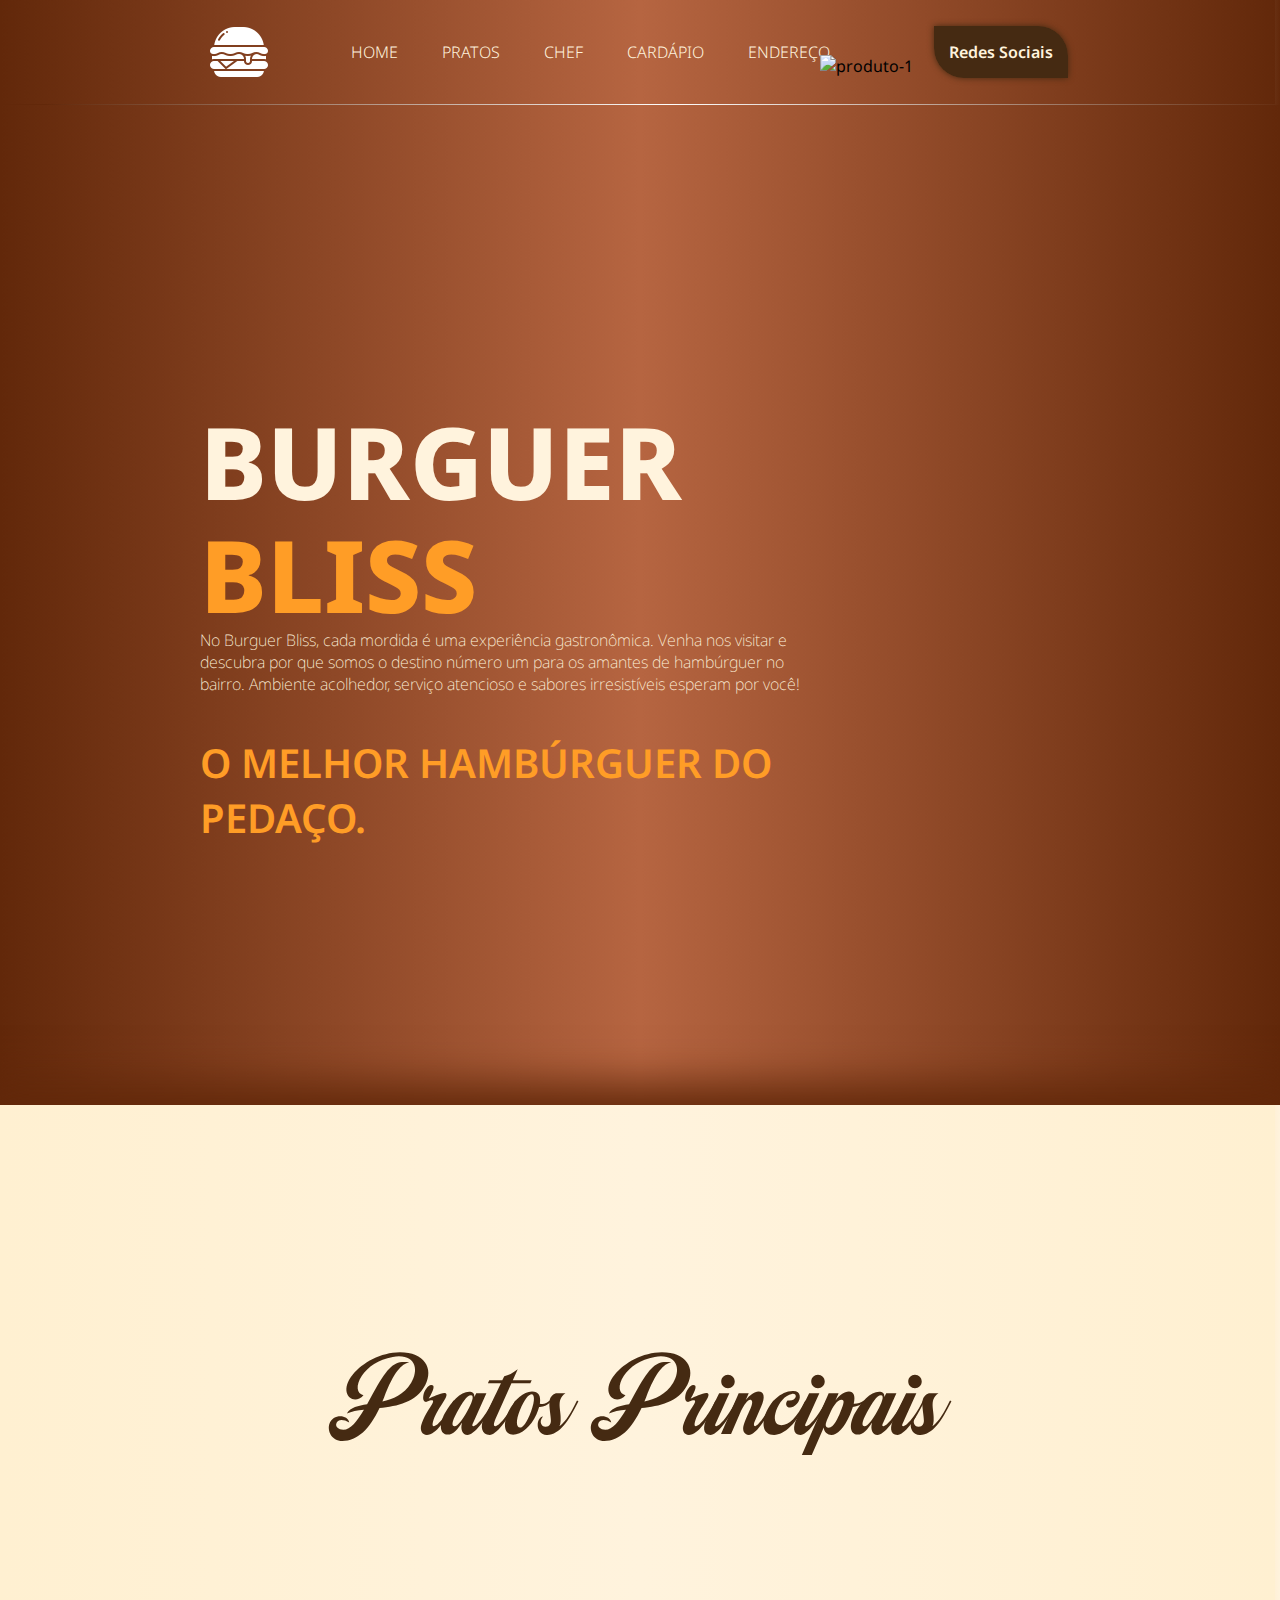
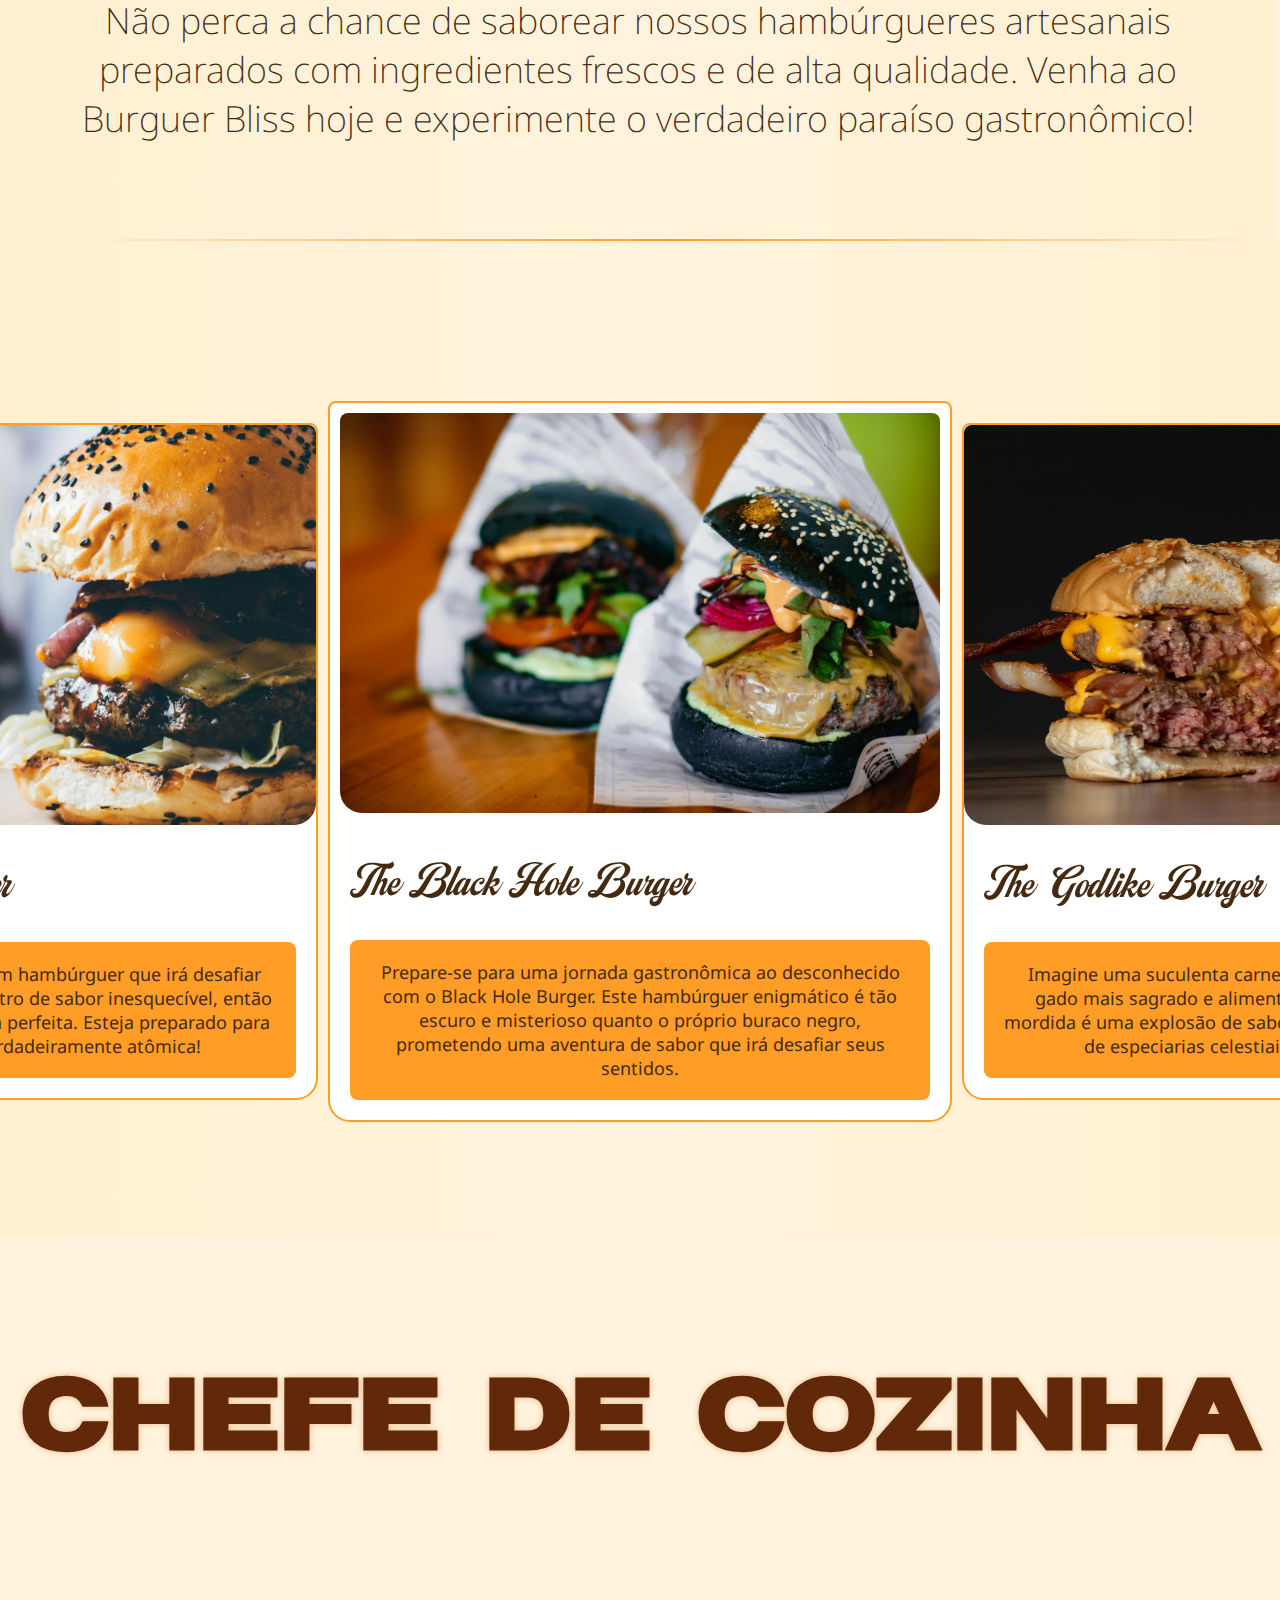
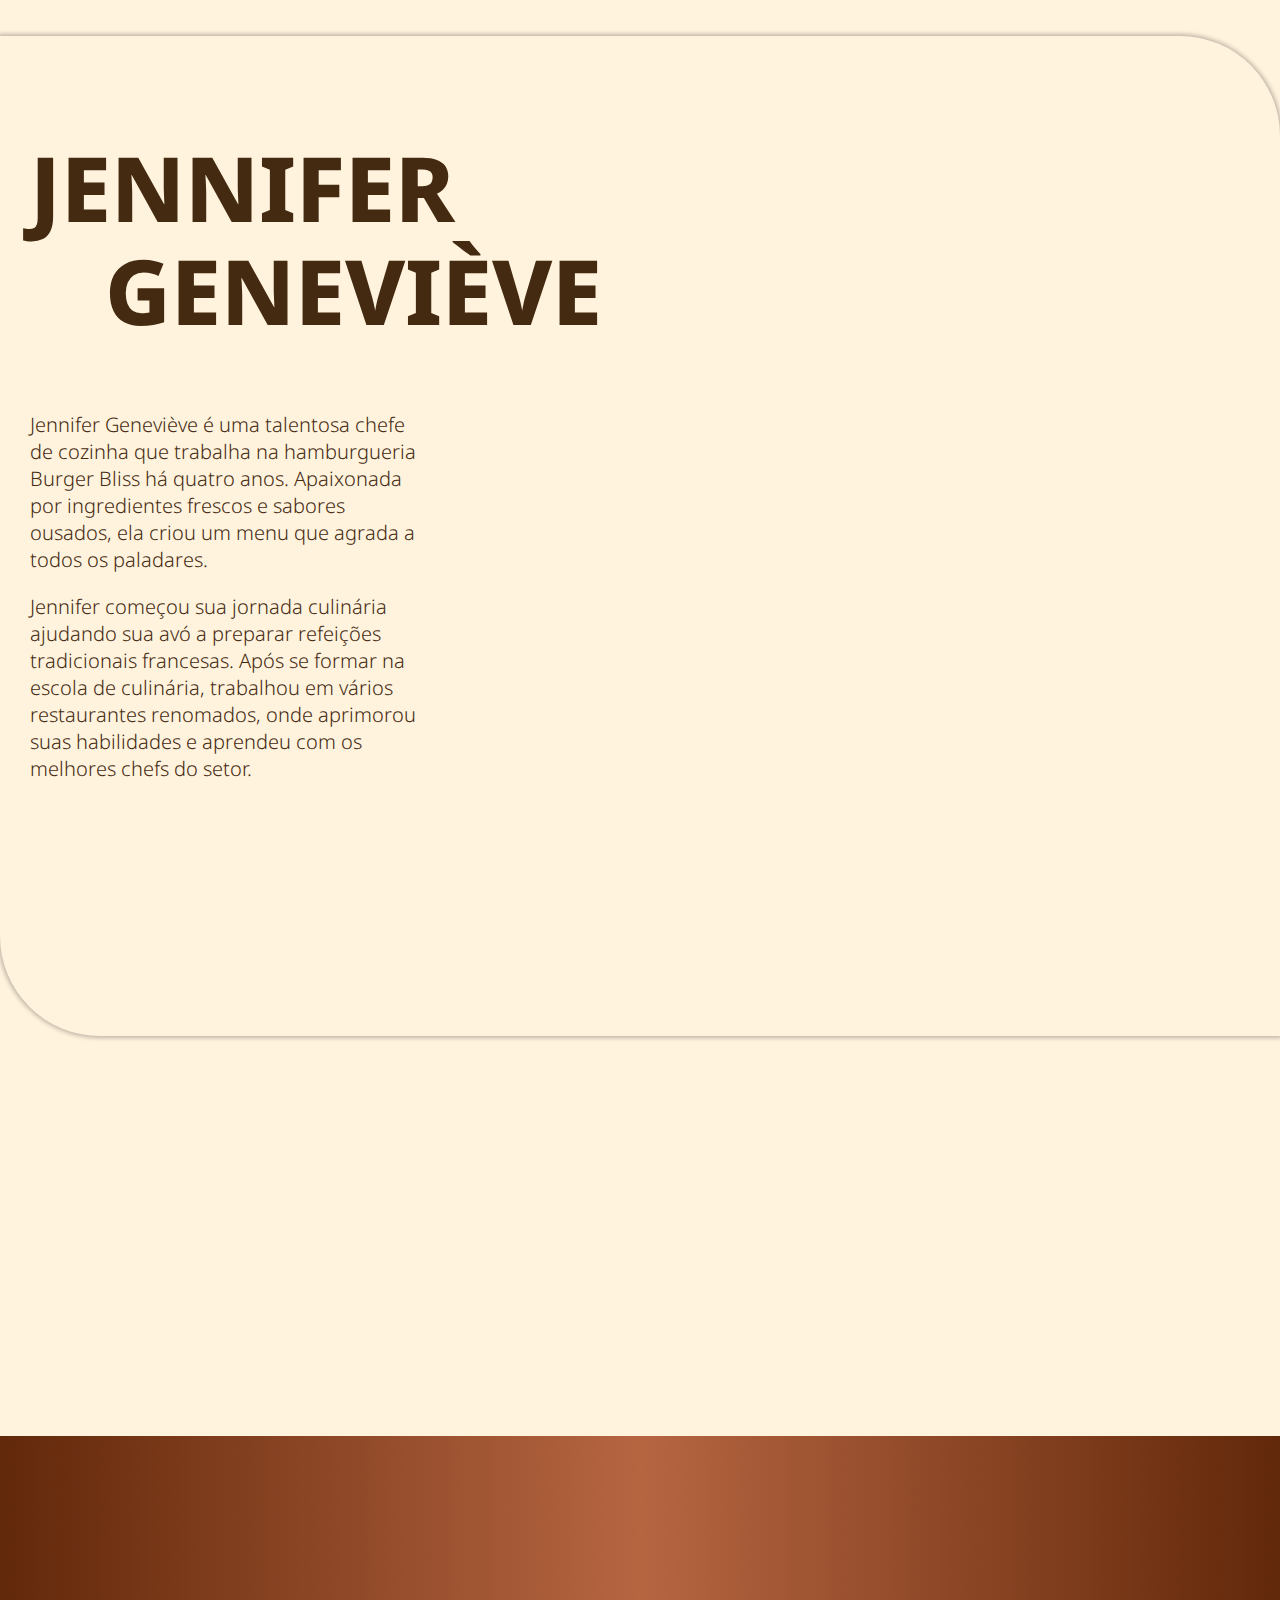
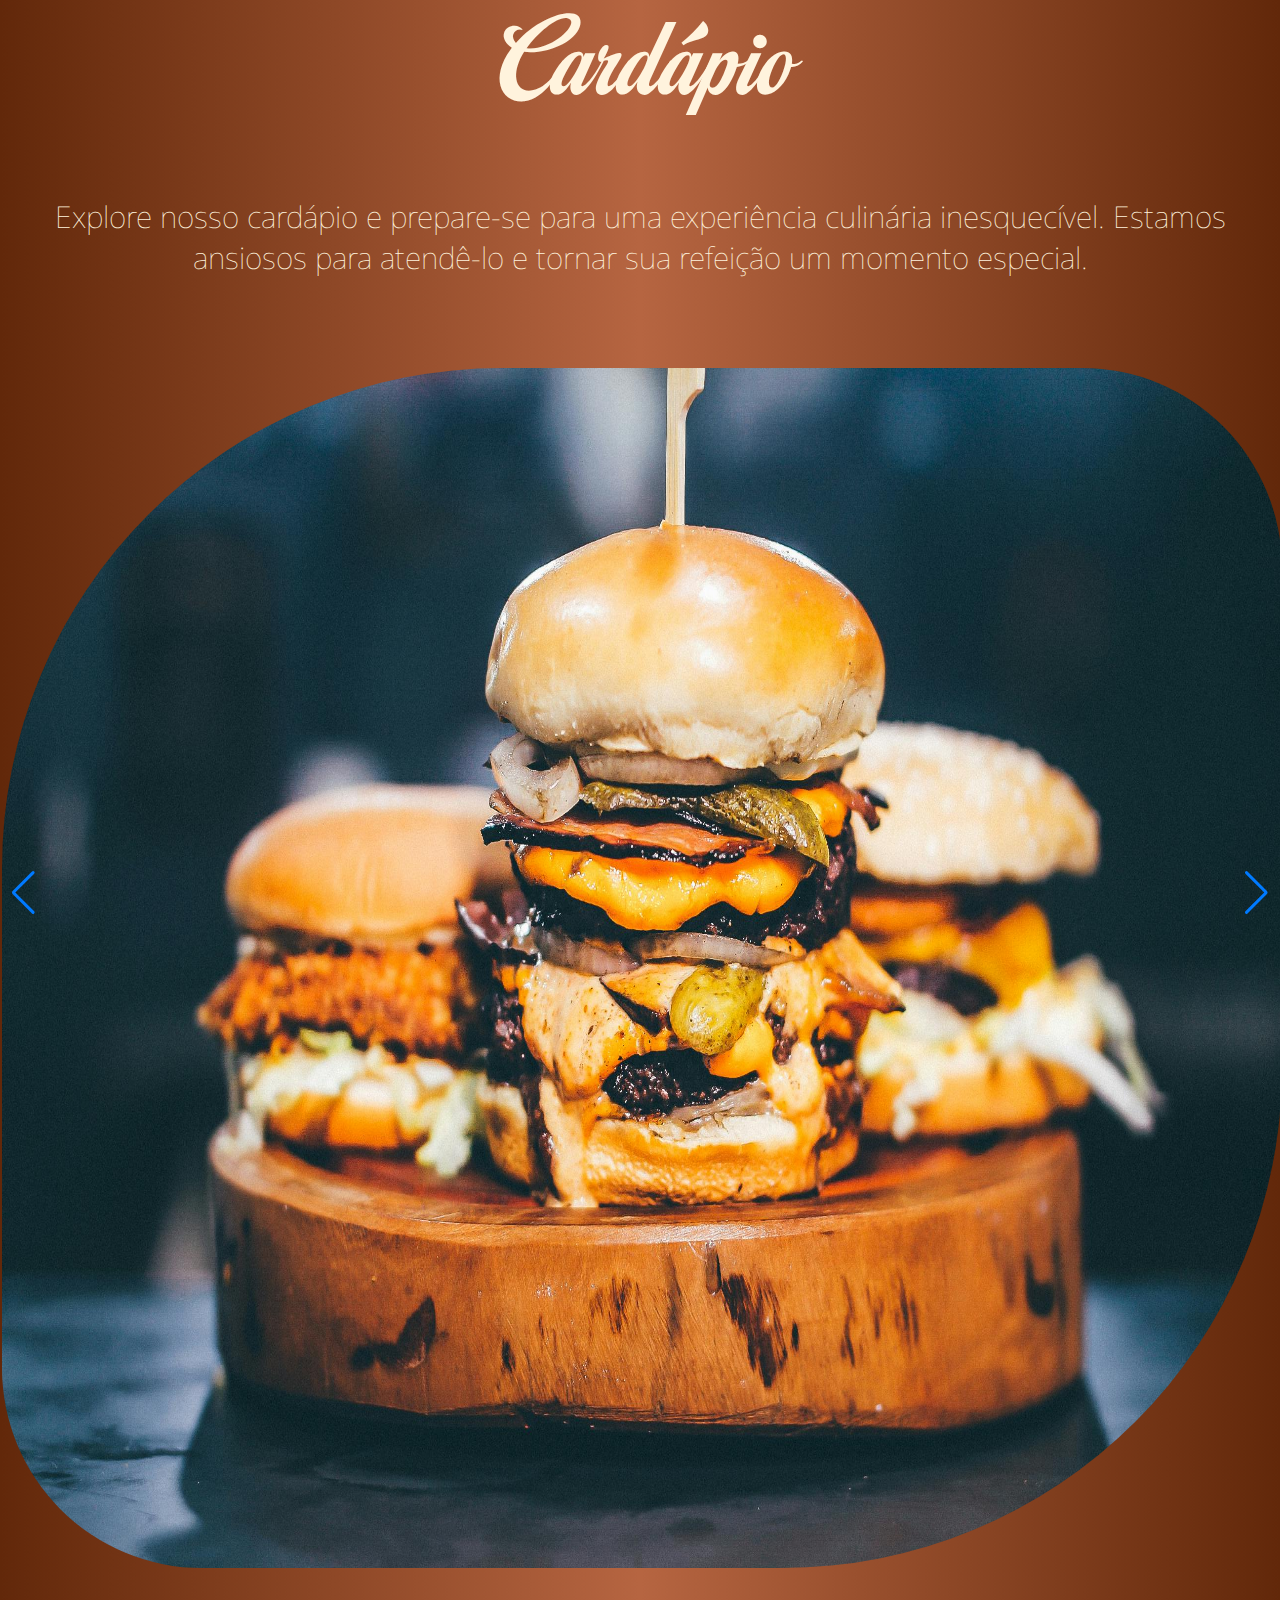
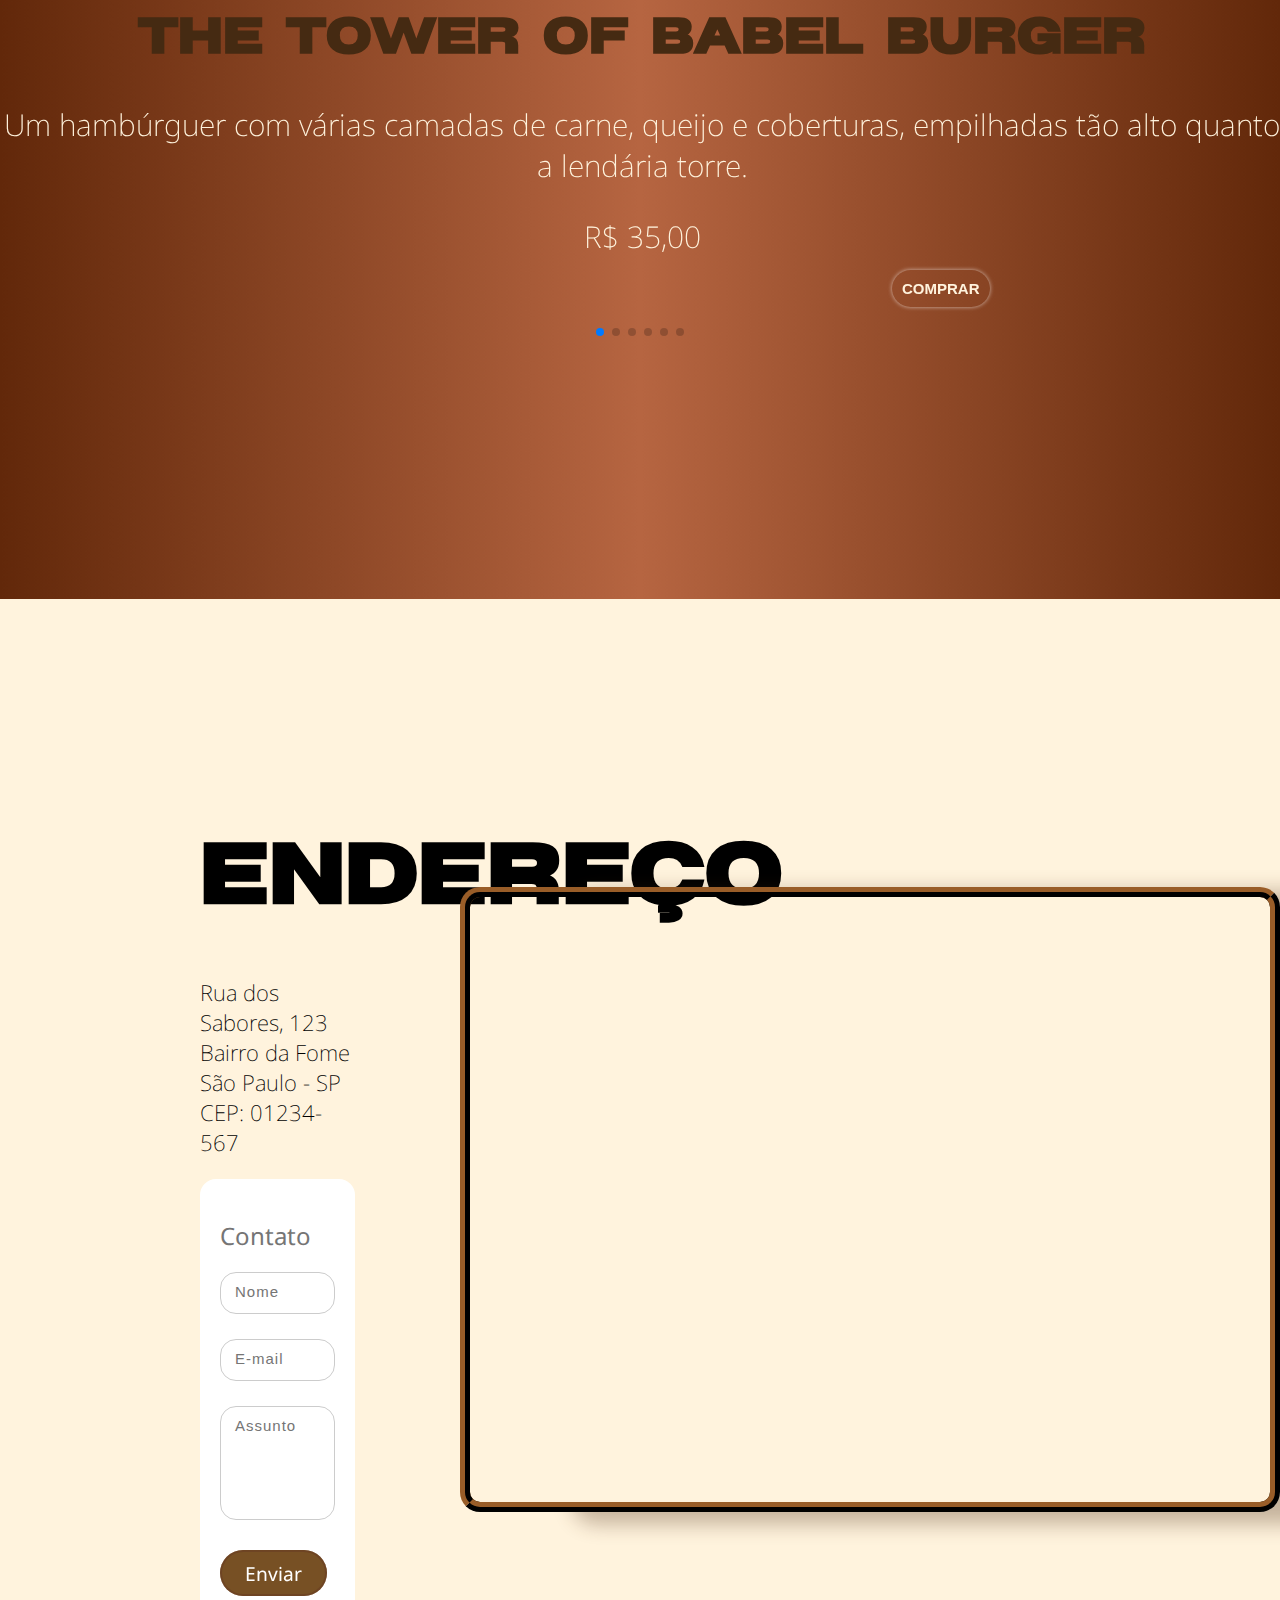
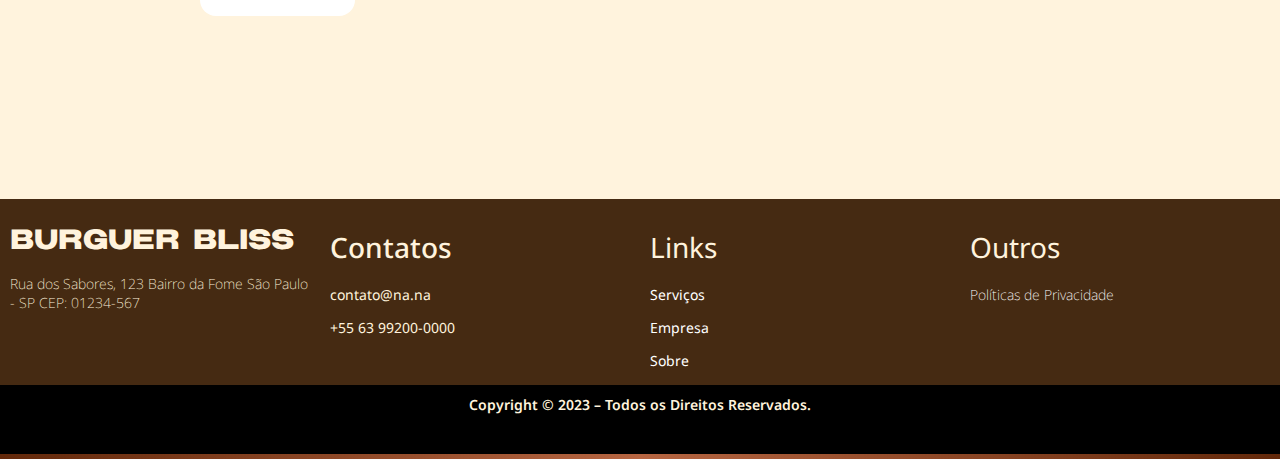
==== index.html @ d9c5848c "THEME SMARTPHONE" ====
<!DOCTYPE html>
<html lang="pt-br">

<head>
    <meta charset="UTF-8">
    <meta name="viewport" content="width=device-width, initial-scale=1.0">
    <meta 
        name="theme-color"
        content="#62280a"
    />
    <title>Burguer Bliss</title>
    <link rel="shortcut icon" href="./img/logo1.png" type="./img/icon-web.png">
    <link rel="stylesheet" href="https://cdn.jsdelivr.net/npm/swiper@11/swiper-bundle.min.css" />
    <link rel="stylesheet" href="swiper-bundle.min.css">

    <link rel="stylesheet" href="./style.css">



</head>

<body>
    <header>
        <nav>
            <div class="nav-bar">
                <img src="./img/logo1.png" alt="" class="logo1">
                <div class="links">

                    <a href="#home" class="ancora-1">Home</a>
                    <a href="#pratos" class="ancora-1">Pratos</a>
                    <a href="#chef" class="ancora-1">Chef</a>
                    <a href="#cardapio" class="ancora-1">Cardápio</a>
                    <a href="#endereco" class=" ancora-1">Endereço</a>
                    <a href="#redes" class="ancora-2">Redes Sociais</a>


                </div>
            </div>
        </nav>
    </header>
    <main class="main">
        <section id="home">
            <div class="conteudo-1">
                <div class="text-cont-1">
                    <h1 class="titulo-1">BURGUER</h1>
                    <h1 class="titulo-1-2">BLISS</h1>
                    <p class="para-2">No Burguer Bliss, cada mordida é uma experiência gastronômica. Venha nos visitar e
                        descubra por que somos o destino número um para os amantes de hambúrguer no bairro. Ambiente
                        acolhedor, serviço atencioso e sabores irresistíveis esperam por você!</p>
                    <p class="para-1">O melhor hambúrguer do pedaço.</p>
                </div>

                <img src="./img/prod1.png" alt="produto-1" class="prod-1">
            </div>
        </section>

        <section id="pratos">

            <div class="conteudo-2">
                <div class="text-cont-2">
                    <h1 class="titulo-2">Pratos Principais</h1>
                    <p class="para-3">Não perca a chance de saborear nossos hambúrgueres artesanais preparados com
                        ingredientes frescos e de alta qualidade. Venha ao Burguer Bliss hoje e experimente o verdadeiro
                        paraíso gastronômico!</p>
                </div>
                <div class="pratos">
                    <div class="prato-1">
                        <img src="./img/prato-1.jpg" alt="prato1" class="prato1">
                        <h2 class="nome-prato">The Atômic Burger</h2>

                        <p class="dec-prato">Se você está procurando um hambúrguer que irá desafiar seus limites e
                            deixar um rastro de sabor inesquecível, então o Atomic Burger é a escolha perfeita. Esteja
                            preparado para uma experiência verdadeiramente atômica!</p>
                    </div>

                    <div class="prato-2">
                        <img src="./img/prato-2.jpg" alt="prato52" class="prato2">
                        <h2 class="nome-prato">The Black Hole Burger</h2>

                        <p class="dec-prato">Prepare-se para uma jornada gastronômica ao desconhecido com o Black Hole
                            Burger. Este hambúrguer enigmático é tão escuro e misterioso quanto o próprio buraco negro,
                            prometendo uma aventura de sabor que irá desafiar seus sentidos.</p>
                    </div>

                    <div class="prato-3">
                        <img src="./img/prato-3.jpg" alt="prato3" class="prato3">
                        <h2 class="nome-prato">The Godlike Burger</h2>

                        <p class="dec-prato">Imagine uma suculenta carne bovina, moída a partir do gado mais sagrado e
                            alimentada com ambrosia. Cada mordida é uma explosão de sabor, realçada por uma sinfonia de
                            especiarias celestiais e molhos divinos.</p>
                    </div>
                </div>
            </div>

        </section>
        <section id="chef">
            <h1 class="first-title">CHEFE DE COZINHA</h1>
            <div class="conteudo-3">

                <div class="text-cont-3">
                    <h1 class="nome-chef">JENNIFER </h1>
                    <h1 class="nome-chef-2">GENEVIÈVE</h1>
                    <p class="quali-1">Jennifer Geneviève é uma talentosa chefe de cozinha que trabalha na hamburgueria
                        Burger Bliss há quatro anos. Apaixonada por ingredientes frescos e sabores ousados, ela criou um
                        menu que agrada a todos os paladares.</p>
                    <p class="quali-1">Jennifer começou sua jornada culinária ajudando sua avó a preparar refeições
                        tradicionais francesas. Após se formar na escola de culinária, trabalhou em vários restaurantes
                        renomados, onde aprimorou suas habilidades e aprendeu com os melhores chefs do setor.</p>
                </div>


            </div>

        </section>

        <section id="cardapio" class="swiper mySwiper">
            <h1 class="title-cardapio">Cardápio</h1>
            <p class="para-cardapio">Explore nosso cardápio e prepare-se para uma experiência culinária inesquecível.
                Estamos ansiosos para atendê-lo e tornar sua refeição um momento especial.</p>
            <div class="cardapio-container swiper-wrapper">


                <div class="slide swiper-slide">
                    <img src="./img/torre.jpg" alt="" class="burguer1">
                    <h2 class="tt-img">The Tower of Babel Burger </h2>
                    <p class="desc-burguer">Um hambúrguer com várias camadas de carne,
                        queijo e coberturas, empilhadas tão alto quanto a lendária torre.</p>
                    <p class="desc-burguer-bolder">R$ 35,00</p>
                    <a href="#" class="desc-burguer-2">COMPRAR</a>
                </div>

                <div class="slide swiper-slide">
                    <img src="./img/prato-1.jpg" alt="burguer1" class="burguer2">
                    <h2 class="tt-img">The Atomic Burger</h2>
                    <p class="desc-burguer">Um hambúrguer picante que fará seu paladar explodir como
                        uma bomba atômica.</p>
                    <p class="desc-burguer-bolder">R$ 28,00</p>
                    <a href="#" class="desc-burguer-2">COMPRAR</a>
                </div>

                <div class="slide swiper-slide">
                    <img src="./img/prato-2.jpg" alt="" class="burguer3">
                    <h2 class="tt-img">The Black Hole Burger</h2>
                    <p class="desc-burguer">Um hambúrguer tão escuro e misterioso quanto um
                        buraco negro, com uma mistura secreta de especiarias e molhos.</p>
                    <p class="desc-burguer-bolder">R$ 40,00</p>
                    <a href="#" class="desc-burguer-2">COMPRAR</a>
                </div>

                <div class="slide swiper-slide">
                    <img src="./img/uni.jpg" alt="" class="burguer4">
                    <h2 class="tt-img">The Unicorn Burger</h2>
                    <p class="desc-burguer">Um hambúrguer mágico e colorido, coberto com
                        ingredientes únicos e extravagantes.</p>
                    <p class="desc-burguer-bolder">R$ 22,00</p>
                    <a href="#" class="desc-burguer-2">COMPRAR</a>
                </div>

                <div class="slide swiper-slide">
                    <img src="./img/zumbi.jpg" alt="" class="burguer5">
                    <h2 class="tt-img">The Zombie Burger</h2>
                    <p class="desc-burguer">Um hambúrguer assustadoramente delicioso, servido em um
                        pão preto com olhos de queijo e uma boca de ketchup.</p>
                    <p class="desc-burguer-bolder">R$ 36,00</p>
                    <a href="#" class="desc-burguer-2">COMPRAR</a>
                </div>

                <div class="slide swiper-slide">
                    <img src="./img/prato-3.jpg" alt="" class="burguer6">
                    <h2 class="tt-img">The Godlike Burger</h2>
                    <p class="desc-burguer">O hambúrguer mais delicioso e supremo do universo,
                        feito com os melhores ingredientes e preparado com maestria divina.</p>
                    <p class="desc-burguer-bolder">R$ 45,00</p>
                    <a href="#" class="desc-burguer-2">COMPRAR</a>
                </div>

            </div>

            <div class="swiper-button-next"></div>
            <div class="swiper-button-prev"></div>
            <div class="swiper-pagination"></div>

        </section>
        <section id="endereco">
            <div class="conteudo-5">
                <div class="txt-cont-5">
                    <h1 class="tt-cont-5">ENDEREÇO</h1>
                    <p class="para-cont-5">Rua dos Sabores, 123 Bairro da Fome São Paulo - SP CEP: 01234-567</p>

                    <form class="formulario" method="post" action="index.html">

                        <h2 class="titulo">Contato</h2>

                        <label class="label">

                            <input type="text" class="input-bordas" placeholder="Nome" required="">
                            <span class="focus-border"> <i></i> </span>

                        </label>

                        <label class="label">

                            <input type="text" class="input-bordas" placeholder="E-mail" required="">
                            <span class="focus-border"> <i></i> </span>

                        </label>


                        <label class="naoexibir">
                            <span>Não preencher:</span><br>
                            <input type="text" name="url" value=""></p>
                        </label>

                        <label class="label">

                            <textarea type="text" class="input-bordas textarea" rows="4" placeholder="Assunto"
                                required=""></textarea>
                            <span class="focus-border"> <i></i> </span>

                        </label>

                        <button class="button-form borda-inversa"> Enviar</button>


                    </form>
                </div>
                <div class="mapa">
                    <iframe
                        src="https://www.google.com/maps/embed?pb=!1m18!1m12!1m3!1d14631.83320240231!2d-46.59118441011851!3d-23.53400216665319!2m3!1f0!2f0!3f0!3m2!1i1024!2i768!4f13.1!3m3!1m2!1s0x94ce5ee7acdd50f5%3A0x3eeaf24eff368507!2zVGF0dWFww6ksIFPDo28gUGF1bG8gLSBTUA!5e0!3m2!1spt-BR!2sbr!4v1719895155156!5m2!1spt-BR!2sbr"
                        width="600" height="450" style="border:0;" allowfullscreen="" loading="lazy"
                        referrerpolicy="no-referrer-when-downgrade" class="map"></iframe>
                </div>

            </div>
        </section>

        

    </main>
    <footer class="rodape" id="contato">
        <div class="rodape-div">
    
            <div class="rodape-div-1">
                <div class="rodape-div-1-coluna">
                    <!-- elemento -->
                    <h1 class="tt-p1">BURGUER BLISS</h1>
                    <p class="pp-p1">Rua dos Sabores, 123 Bairro da Fome São Paulo - SP CEP: 01234-567</p>
                </div>
            </div>
    
            <div class="rodape-div-2">
                <div class="rodape-div-2-coluna">
                    <!-- elemento -->
                    <h1 class="tt-p2">Contatos</h1>
                    <p>contato@na.na</p>
                    <p>+55 63 99200-0000</p>
                </div>
            </div>
    
            <div class="rodape-div-3">
                <div class="rodape-div-3-coluna">
                    <!-- elemento -->
                    <h1>Links</h1>
                    <p><a href="#">Serviços</a></p>
                    <p><a href="#">Empresa</a></p>
                    <p><a href="#">Sobre</a></p>
                </div>
            </div>
    
            <div class="rodape-div-4">
                <div class="rodape-div-4-coluna">
                    <!-- elemento -->
                    <h1>Outros</h1>
                    <a href="#"  class="link-priv">Políticas de Privacidade</a>
                </div>
            </div>
    
        </div>
        <p class="rodape-direitos">Copyright © 2023 – Todos os Direitos Reservados.</p>
    </footer>

    <script src="js/swiper-bundle.min.js"></script>
    <script src="js/script.js"></script>
</body>

</html>
---- style.css ----
@charset "UTF-8";

@import url('https://fonts.googleapis.com/css2?family=Bebas+Neue&family=Freehand&family=Handlee&family=Noto+Sans:ital,wght@0,100..900;1,100..900&family=Open+Sans:ital,wght@0,300..800;1,300..800&family=Oswald:wght@305&family=Patrick+Hand+SC&family=Roboto+Mono:ital,wght@0,341;1,341&family=Shrikhand&display=swap');

@font-face {
    font-family: 'myfont';
    src:
        url('./fonts/campana_script/CampanaScript_PERSONAL_USE_ONLY.otf') format('opentype');
    font-weight: normal;
    font-style: normal;
}

@font-face {
    font-family: 'second-font';
    src:
        url('./fonts/greater_theory/GreaterTheory.otf') format('opentype');
    font-weight: normal;
    font-style: normal;
}

:root {
    --cor1: #FFF3DD;
    --cor2: #B66541;
    --cor3: #62280a;
    --cor4: #452A12;
    --cor5: #FF9D26;
}

* {
    font-family: "Noto Sans", sans-serif;
    font-optical-sizing: auto;
    font-weight: normal;


}

html {
    scroll-behavior: smooth;
}

body {
    background-image: linear-gradient(to right, var(--cor3), var(--cor2), var(--cor3));
   
    margin: 0;

}

/* nav bar */
nav {
    margin: 0;

}

.nav-bar {
    display: flex;
    align-items: center;
    justify-content: center;

    border: 5px solid var(--cor1);
    border-image: linear-gradient(to right, var(--cor3) 5%, #fff, var(--cor3));
    border-image-slice: 20;

    border-top: transparent;
    border-left: transparent;
    border-bottom-width: 1px;

    padding: 20px;
}

.logo {
    margin-left: 400px;
}

.links {
    padding-left: 80px;

}

.ancora-1 {
    padding-right: 40px;
    text-decoration: none;

    font-weight: 300;

    color: var(--cor1);

    transition: .5s;
    text-transform: uppercase;
}

.ancora-1:hover {

    font-weight: 600;
    font-size: 18px;

    text-shadow: 0px 0px 2px var(--cor1);

}

.ancora-2 {
    margin-left: 60px;
    padding: 15px;
    text-decoration: none;

    color: var(--cor1);

    background: var(--cor4);
    border-top-right-radius: 30px;
    border-bottom-left-radius: 30px;

    transition: .5s;
    font-weight: 600;

    box-shadow: 0px 0px 6px var(--cor4);

}

.ancora-2:hover {
    background: var(--cor1);
    color: var(--cor2);

    font-weight: 600;

    font-size: 14px;
    border-top-right-radius: 40px;
    border-bottom-left-radius: 40px;

    box-shadow: 0px 0px 12px var(--cor1);


}

/*****************************************************/

.main {
    min-width: 280px;
    max-width: 1877px;
    margin: auto;
}

/* CONTEUDO 1 */
.conteudo-1 {
    display: flex;
    align-items: center;
    justify-content: center;

    height: 1000px;
}

.text-cont-1 {
    color: var(--cor1);
    margin-left: 200px;
}

.titulo-1 {
    font-weight: 800;
    font-size: 100px;

    width: 200px;


}

.titulo-1-2 {
    font-weight: 800;
    font-size: 100px;

    width: 200px;
    margin-top: -90px;

    color: var(--cor5);

}

.para-1 {
    font-size: 40px;
    font-weight: 600;
    text-transform: uppercase;
    color: var(--cor5);


}

.para-2 {
    font-weight: 200;
    width: 600px;
    font-size: 16px;

    margin-top: -80px;

}

.prod-1 {
    width: 1359px;
    height: 1100px;

    margin-left: 20px;


}

/******************************************/

/* CONTEUDO 2 */

.conteudo-2 {
    background-image: linear-gradient(to right, rgb(255, 240, 209), var(--cor1), rgb(255, 240, 209));
    height: 1800px;


    box-shadow: 0px 0px 40px 20px var(--cor3);
}

.text-cont-2 {
    text-align: center;
    padding: 20px;

    padding-top: 110px;

    border: 5px solid var(--cor1);
    border-image: linear-gradient(to right, var(--cor1) 5%, var(--cor5), var(--cor1));
    border-image-slice: 20;

    border-top: transparent;
    border-left: transparent;
    border-bottom-width: 2px;

    color: var(--cor4);
}

.titulo-2 {
    font-weight: 500;
    font-size: 150px;

    font-family: 'myfont', sans-serif;

}

.para-3 {
    font-weight: 200;
    font-size: 36px;

    padding: 0px 60px 40px;
}

.pratos {
    display: flex;
    align-items: center;
    justify-content: center;

    padding: 150px;

    transition: .5s;
}

/*cards*/
.prato-1 {
    border: 2px solid var(--cor5);

    border-radius: 8px 8px 22px 22px;
    background: white;

    transition: .5s;

    margin: auto;
}

.prato-1:hover {
    cursor: pointer;
    transform: translateY(-5%);

    box-shadow: 0px 0px 22px rgba(255, 166, 0, 0.397);
}

.prato-2 {
    border: 2px solid var(--cor5);

    border-radius: 8px 8px 22px 22px;
    background: white;

    transition: .5s;

    margin: auto;
}

.prato-2:hover {
    cursor: pointer;
    transform: translateY(-8%);
    box-shadow: 0px 0px 22px rgba(255, 166, 0, 0.397);



}

.prato-3 {
    border: 2px solid var(--cor5);

    border-radius: 8px 8px 22px 22px;
    background: white;
    transition: .5s;
    margin: auto;

}

.prato-3:hover {
    cursor: pointer;
    transform: translateY(-5%);
    box-shadow: 0px 0px 22px rgba(255, 166, 0, 0.397);
}

/* distância de um pro outro */
.prato-2 {
    margin: 10px;
}

/********************************/
.nome-prato {
    text-align: left;

    font-weight: 500;
    font-family: 'myfont', sans-serif;
    font-size: 60px;

    margin: 20px;
    color: var(--cor4);
}

.dec-prato {
    text-align: center;


    font-family: "Noto Sans", sans-serif;
    font-weight: 400;
    font-size: 18px;

    background: var(--cor5);
    border-radius: 8px;
    color: var(--cor4);

    padding: 20px;

    margin: 20px;


}

/* images */
.prato1 {
    width: 600px;
    height: 400px;

    border-radius: 8px 8px 22px 22px;

}

.prato2 {
    width: 600px;
    height: 400px;

    margin: 10px;

    border-radius: 8px 8px 22px 22px;
}

.prato3 {
    width: 600px;
    height: 400px;

    border-radius: 8px 8px 22px 22px;
}

/************************/

/* CONTEUDO 3 */

.conteudo-3 {

    height: 1800px;

    display: flex;
    align-items: center;
    justify-content: center;

    background: var(--cor1);

    color: var(--cor4);


    margin-top: -300px;



}

.first-title {
    text-align: center;
    font-size: 100px;
    font-weight: 800;
    font-family: 'second-font', sans-serif;
    color: var(--cor3);
    text-shadow: 0px 0px 6px rgba(194, 94, 0, 0.397);


}

.text-cont-3 {

    width: 100%;
    height: 1000px;

    background-image: url('./img/chef-1.jpg');
    background-position: center top;
    background-repeat: no-repeat;
    background-size: cover;
    background-attachment: fixed;

    border-radius: 0px 100px 0px 100px;
    box-shadow: 0px 0px 4px 2px rgba(0, 0, 0, 0.247)
}

.text-cont-3::after {

    background-image: linear-gradient(to bottom, rgba(0, 0, 0, 0), rgba(0, 0, 0, 0) 40%, #000 100%);
}

.nome-chef {
    font-weight: 800;
    font-size: 90px;
    width: 200px;

    padding: 30px;
}

.nome-chef-2 {
    font-weight: 800;
    font-size: 90px;
    width: 200px;
    margin-top: -140px;

    text-indent: 75px;
    padding: 30px;
}

.quali-1 {
    padding: 30px;
    width: 400px;

    font-weight: 300;
    font-size: 20px;

    margin-top: -60px;
}


/*************************************/

/* CONTEUDO 4 */

.title-cardapio {
    text-align: center;
    color: var(--cor1);
    font-weight: 500;
    font-size: 150px;
    margin: 140px 140px 10px;

    font-family: 'myfont', sans-serif;
}

.para-cardapio {
    text-align: center;
    color: var(--cor1);
    font-weight: 100;
    font-size: 30px;
    margin: 40px;



}

.swiper mySwiper {
    margin-top: 800px;
    display: flex;
    align-items: center;
    justify-content: center;

    max-width: 900px;
    position: relative;

    overflow: hidden;
}

.cardapio-container swiper-wrapper {
    background: var(--cor1);
}

.cardapio-container {
    padding: 50px 2px;
}

.slide swiper-slide {
    padding: 40px 60px;
    cursor: grab;
}

.slide swiper-slide:active {
    cursor: grabbing;
}

.slide img {
    width: 100%;
    height: 1200px;
    margin-top: 800px;
    margin: auto;

    padding: -10px;
    border-radius: 500px 200px 500px;

 
}

.tt-img {
    color: var(--cor4);
    font-weight: 700;
    font-size: 50px;
    text-align: center;
    font-family: 'second-font',sans-serif;


}

.desc-burguer {
    font-weight: 300;
    color: var(--cor1);
    margin-bottom: 20px;
    text-align: center;
    font-weight: 200;
    font-size: 30px;
}
.desc-burguer-bolder{
    font-weight: 800;
    font-style: bolder;
    color: var(--cor1);
    margin-bottom: 20px;
    text-align: center;
    font-weight: 200;
    font-size: 30px;
}

.desc-burguer-2 {
    color: var(--cor1);
    

    text-align: center;

    font-weight: 600;
    font-size: 15px;
    margin-top: 20px;

    align-items: center;
    justify-content: center;
    

    background: transparent;

    text-decoration: none;
    font-family: 'reboto',sans-serif;
    padding: 10px;

    margin-left: 890px;
    color: var(--cor1);
    border-radius: 80px;
 


    
    box-shadow: 0px 0px 4px rgba(255, 255, 255, 0.616);

    transition: .8s;
}
.desc-burguer-2:hover{

    background: var(--cor1);
    color: #452A12;
   
    margin-top: 20px;
    box-shadow: 0px 0px 20px 8px rgba(255, 205, 186, 0.685);
}

/****************************************/


/* CONTEUDO 5 */

.conteudo-5{
    margin-top: 250px;
    display: flex;
    align-items: center;
    justify-content: center;
    height: 1200px;
    background: var(--cor1);
}
.tt-cont-5{
    font-weight: 600;
    font-family: 'second-font',sans-serif;
    width: 20px;
    font-size: 85px;
}
.map{
    width: 800px;
    height: 600px;
    border-radius: 20px 20px  20px 20px ;
    transition: .5s;
}
.mapa{
    margin-left: -95px;
    border: 10px ridge var(--cor4);
    border-radius: 20px 20px  20px 20px ;
    box-shadow: 116px 8px 20px 4px rgba(78, 50, 23, 0.329);
}
.para-cont-5{
    font-weight: 200;
    font-size: 22px;
}

.formulario  .titulo { 

    color: #757575;
    font-size: 1.5em;
    margin-bottom: 10px;
    padding-bottom: 10px;
  
  }
  
  .formulario {
     
    max-width: 500px;
    margin: auto;
    background: white;
    overflow: hidden;
    padding: 20px;
    border-radius: 16px;
  
  }
  
  :focus{outline: none;}
  
  .label { 
    border-radius: 16px;
    float: left; 
    width: 100%; 
    margin-bottom: 25px; 
    position: relative;
  
  }
  
  .input-bordas{
    
    font: 15px/24px "Lato", Arial, sans-serif; 
    color: #333; 
    width: 100%; 
    box-sizing: border-box; 
    letter-spacing: 1px;
    border: 1px solid #ccc; 
    border-radius: 16px;
    padding: 7px 14px 9px; 
    transition: 0.4s;
  
  }
  
  .textarea { resize:none!important; }
  
  .input-bordas ~ .focus-border:before,
  .input-bordas ~ .focus-border:after{content: ""; position: absolute; top: 0; right: 0; width: 0; height: 2px; background-color: #754c0e; transition: 0.2s; transition-delay: 0.2s;border-radius: 16px;}
  .input-bordas ~ .focus-border:after{top: auto; bottom: 0; right: auto; left: 0; transition-delay: 0.6s;}
  .input-bordas ~ .focus-border i:before,
  .input-bordas ~ .focus-border i:after{content: ""; position: absolute; top: 0; left: 0; width: 2px; height: 0; background-color: var(--cor4); transition: 0.2s;border-radius: 16px;}
  .input-bordas ~ .focus-border i:after{left: auto; right: 0; top: auto; bottom: 0; transition-delay: 0.4s;}
  .input-bordas:focus ~ .focus-border:before,
  .input-bordas:focus ~ .focus-border:after{width: 100%; transition: 0.2s; transition-delay: 0.6s;}
  .input-bordas:focus ~ .focus-border:after{transition-delay: 0.2s;}
  .input-bordas:focus ~ .focus-border i:before,
  .input-bordas:focus ~ .focus-border i:after{height: 100%; transition: 0.2s;}
  .input-bordas:focus ~ .focus-border i:after{transition-delay: 0.4s;}
  
  
  .button-form { 
  
    background-color: rgb(119, 80, 36);
    padding: 0.5em 1.3em;
    color: #fff;
    font-size: 1.2em;
    border: none;
    cursor: pointer;
   
  
  }
  
  .borda-inversa {
  
    display: inline-block;
    vertical-align: middle;
    -webkit-transform: translateZ(0);
    transform: translateZ(0);
    box-shadow: 0 0 1px rgba(0, 0, 0, 0);
    -webkit-backface-visibility: hidden;
    backface-visibility: hidden;
    border-radius: 80px;
    -moz-osx-font-smoothing: grayscale;
    -webkit-transition-duration: 0.5s;
    transition-duration: 0.5s;
    -webkit-transition-property: background;
    transition-property: background;
    box-shadow: inset 0 0 0 2px rgba(105, 60, 34, 0.555), 0 0 1px rgba(0, 0, 0, 0);
  
  }
  
  .borda-inversa:hover, .borda-inversa:focus, .borda-inversa:active {
    
    background: none;
    color:var(--cor4); 
  
  }
  .txt-cont-5{
    padding: 200px;
}
  /*Anti-span*/
  .naoexibir { display:none; }

/*******************************************/
/* CONTEUDO 6 */

.rodape{
    background-color: var(--cor4);
    color:  var(--cor1);
    height: auto;
    width: 100%;
    font-size: 14px;
    font-family: helvetica;
}
.tt-p1{
    font-family: 'second-font',sans-serif;
}
.pp-p1{
    font-weight: 200;
    width: 300px;
}
.rodape a{
    text-decoration: none;
    color: white;
   
}
.rodape p{
    margin-bottom: 5px;
}
.rodape-div{
    display: flex;
    flex-wrap: wrap;
    width:100%;
    margin: auto;
    align-items: stretch;
  
}
.rodape-div-1, .rodape-div-2, .rodape-div-3, .rodape-div-4{
    display: flex;
    width: calc(100% / 4 - 20px);
    padding: 10px;
}
.tt-p2{
    font-weight: 500;
}
.rodape span{
    font-size: 20px;
    color: white;
}
.link-priv{
    font-weight: 200;
}
.rodape-direitos{
    width: calc(100% - 20px);
    background-color: black;
    padding: 10px 10px 40px;
    margin: 0px;
    text-align: center;
    font-weight: 600;
   
}

/*mobile*/
@media (max-width: 768px) {
    .rodape-div-1, .rodape-div-2, .rodape-div-3, .rodape-div-4{
        width: calc(50% - 20px);
        padding: 10px;
    }
    .rodape-div{
        padding: 60px 0px 40px 0px;
    }
}


/*******************************************/
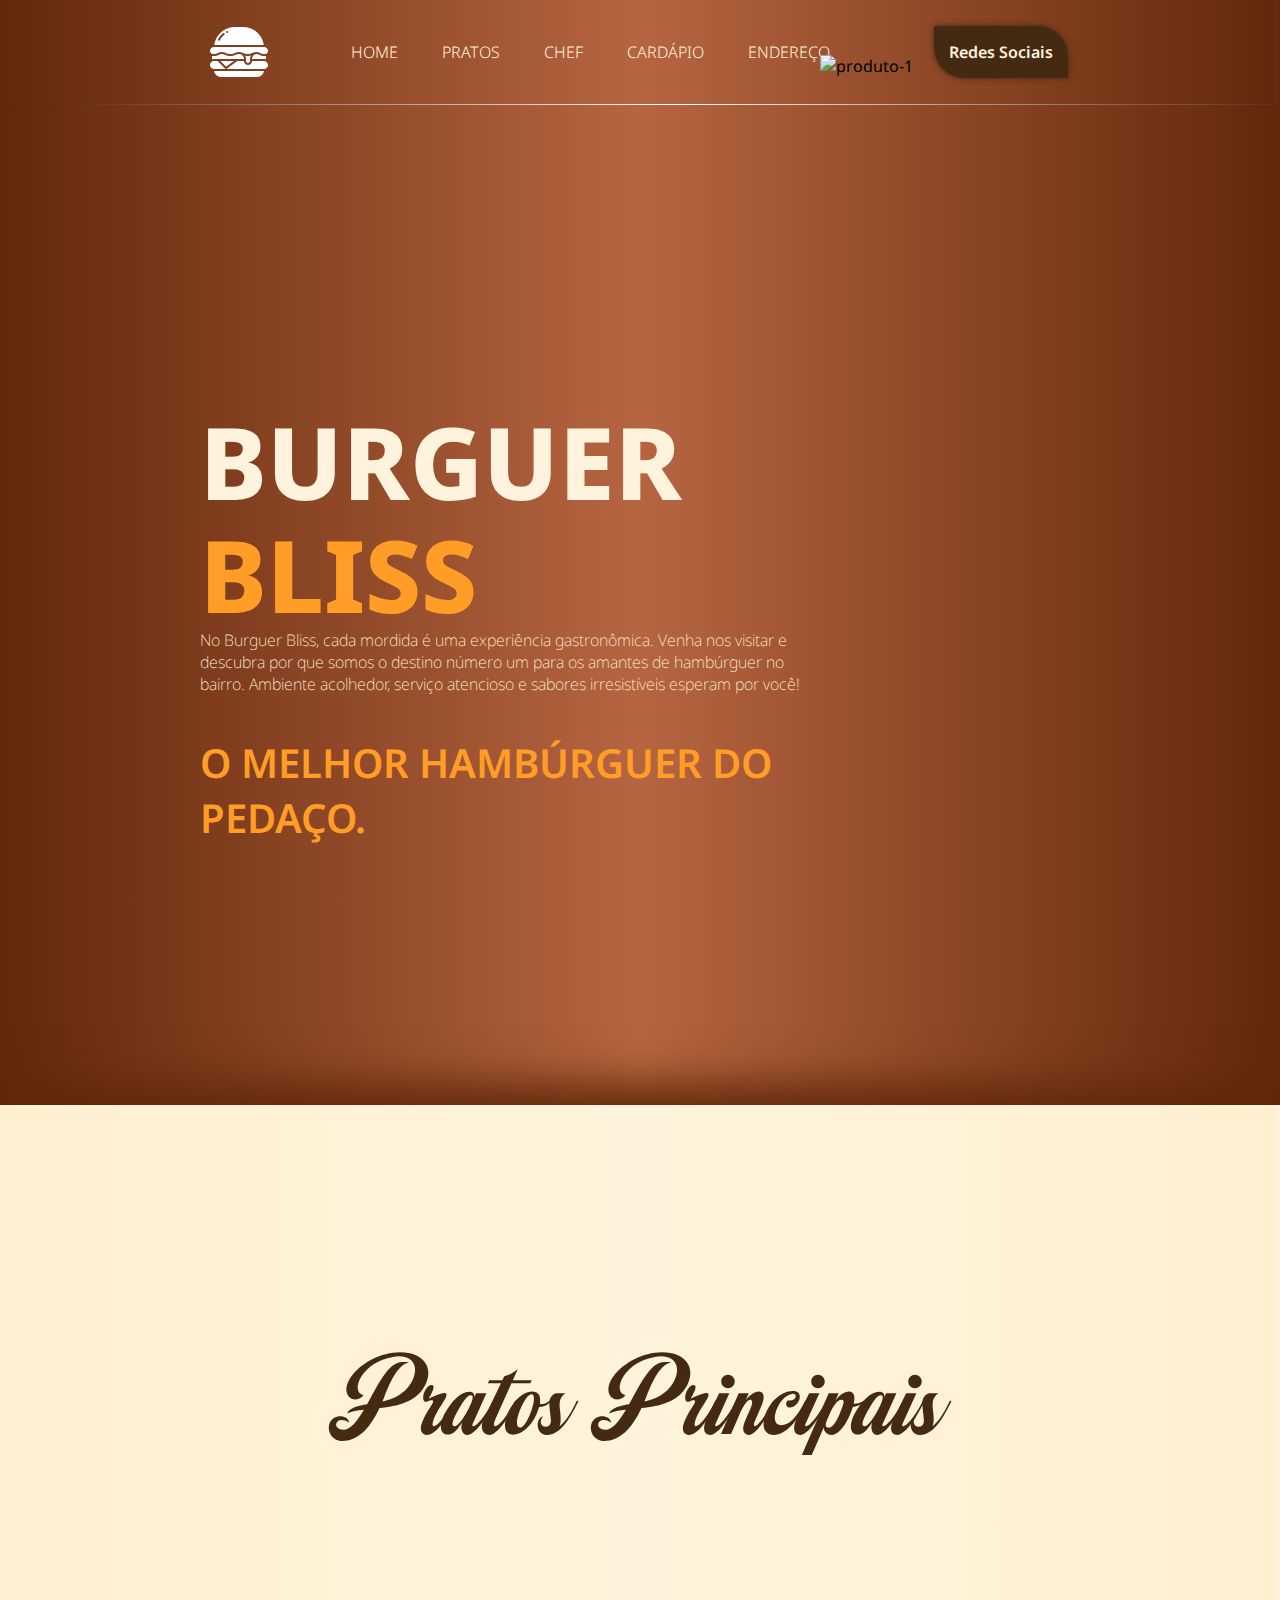
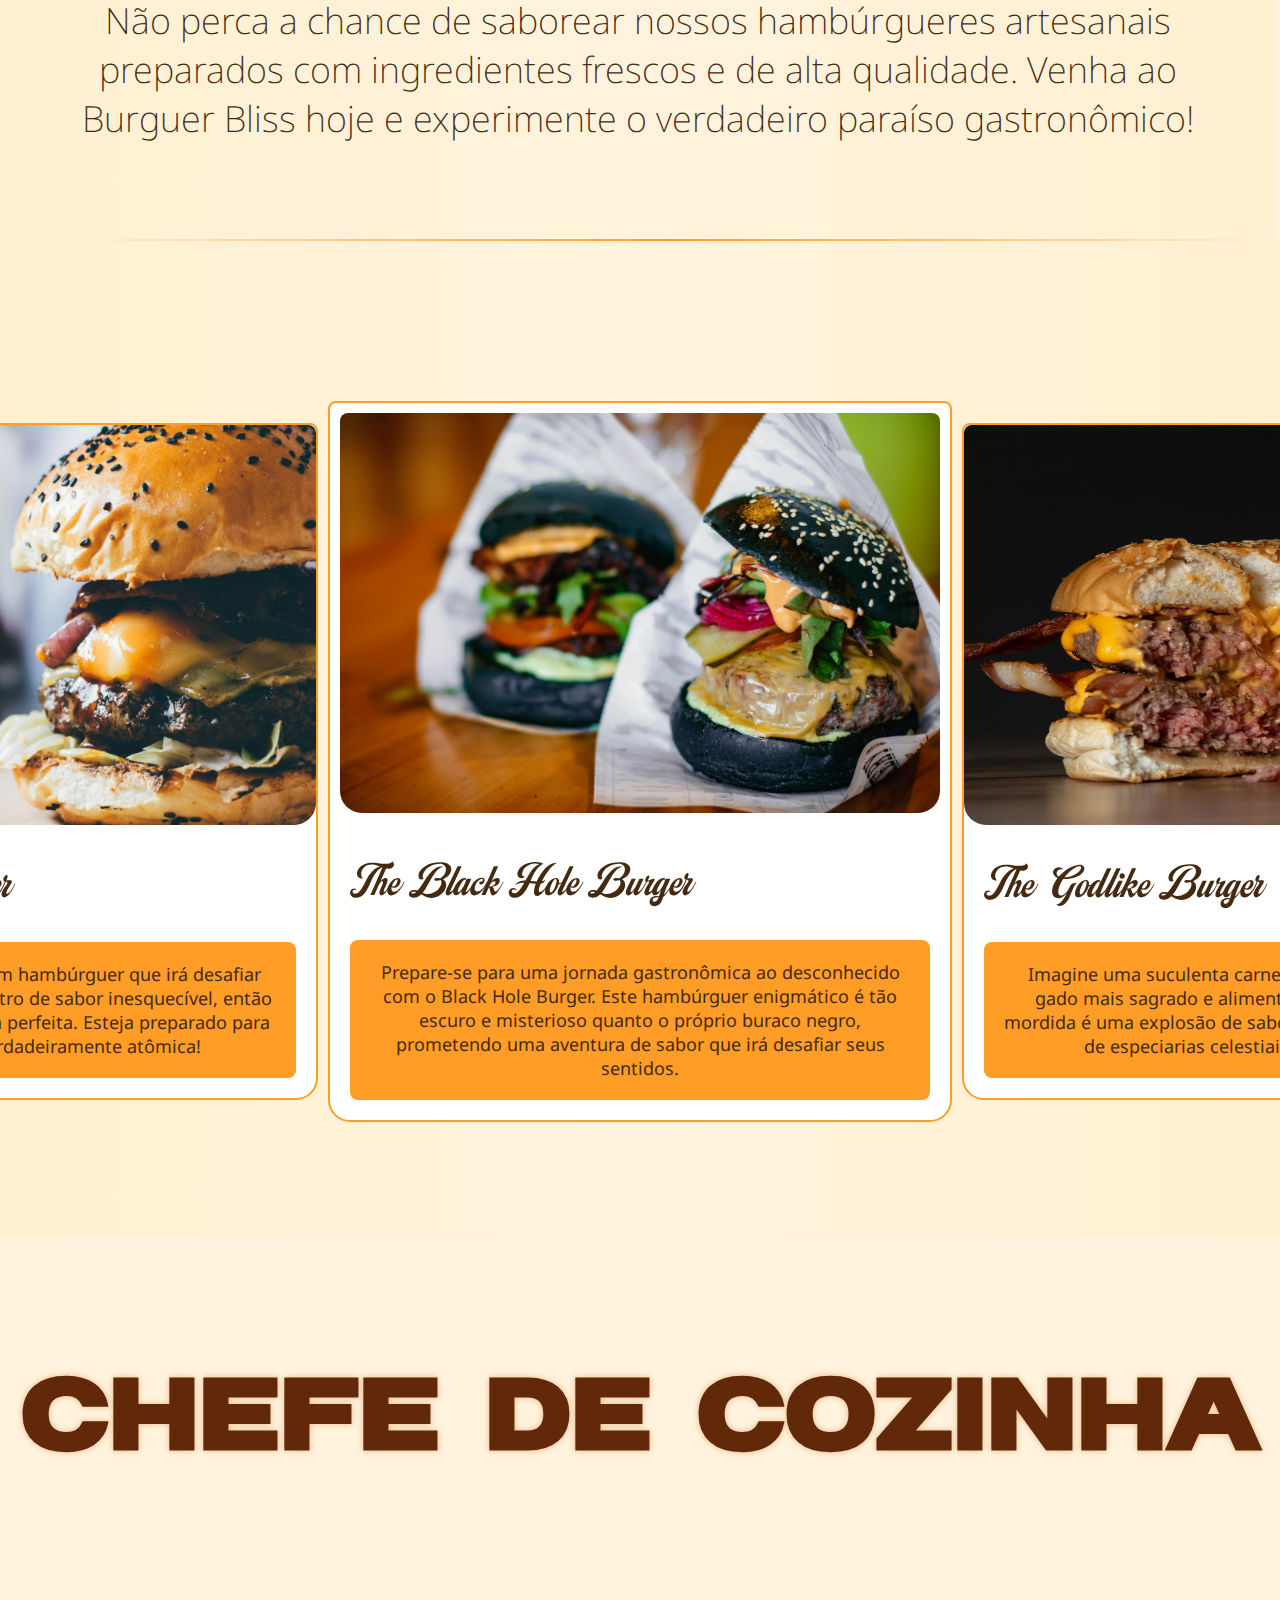
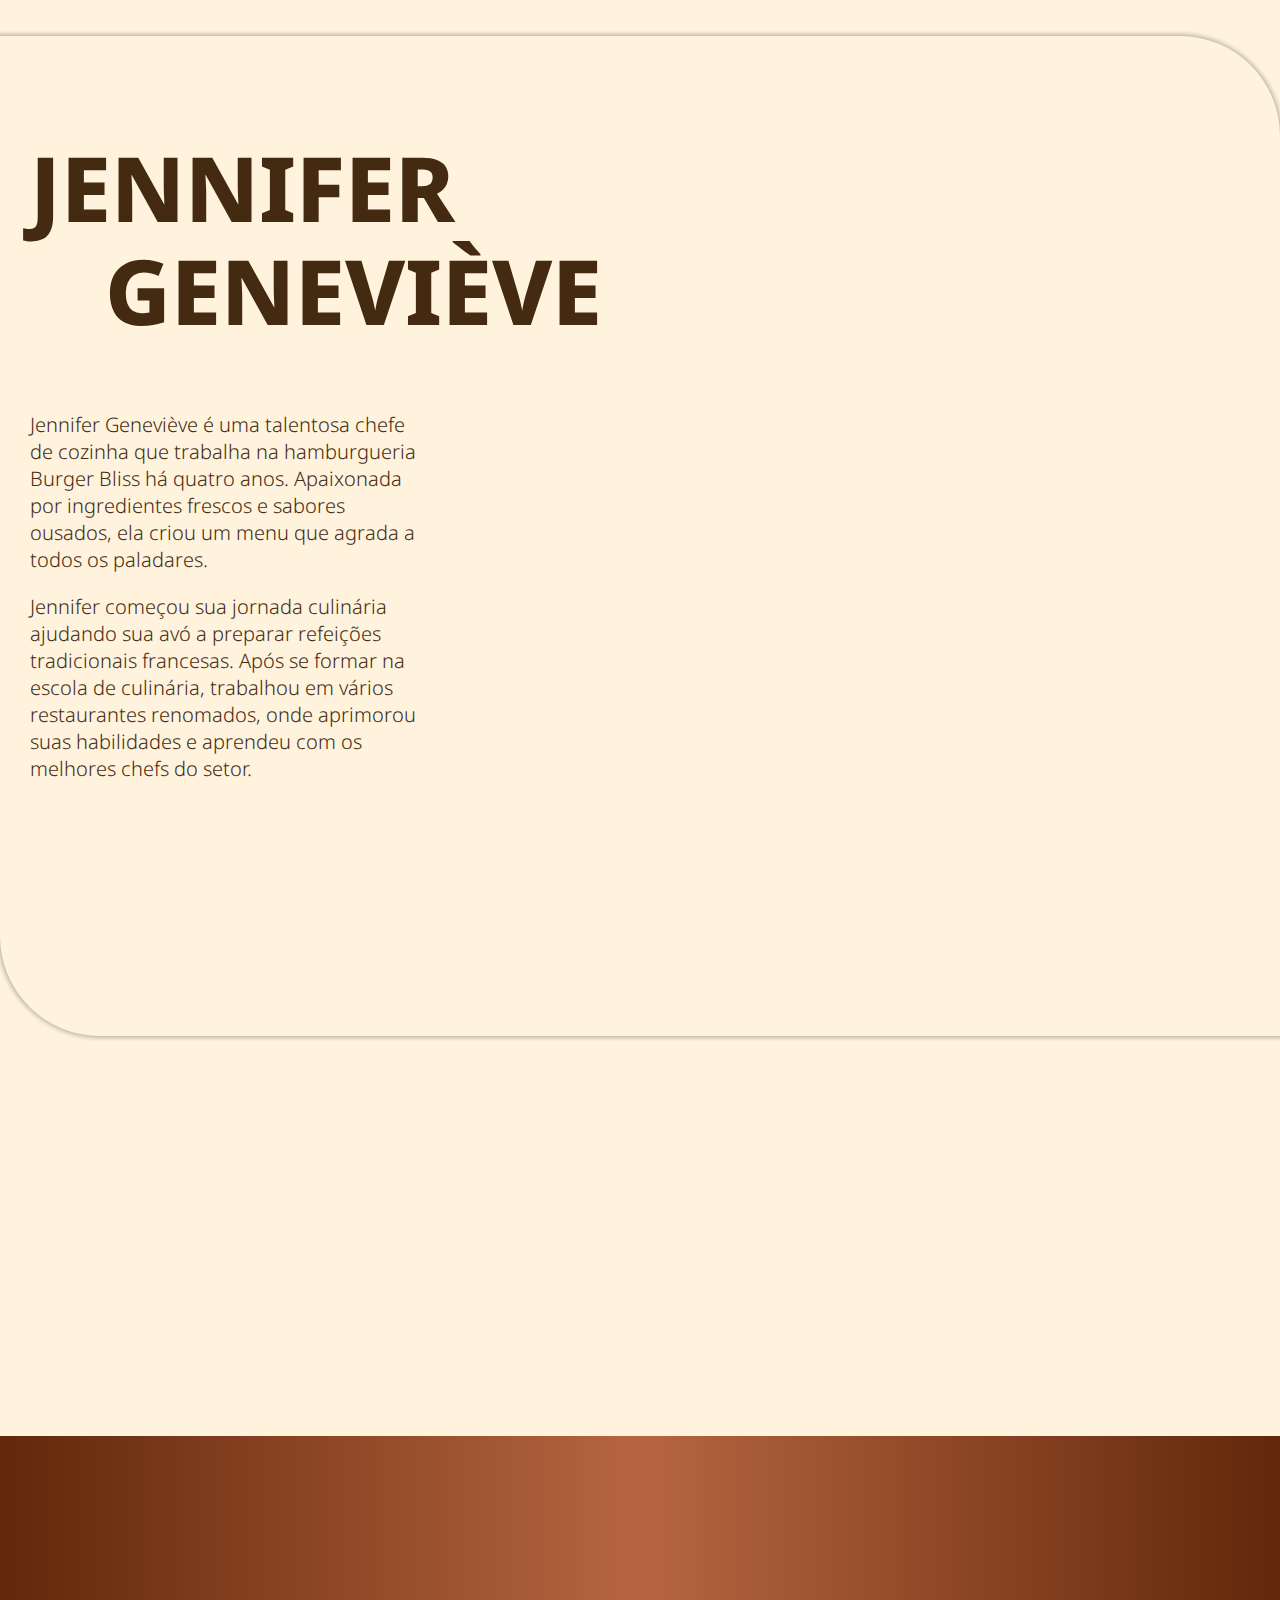
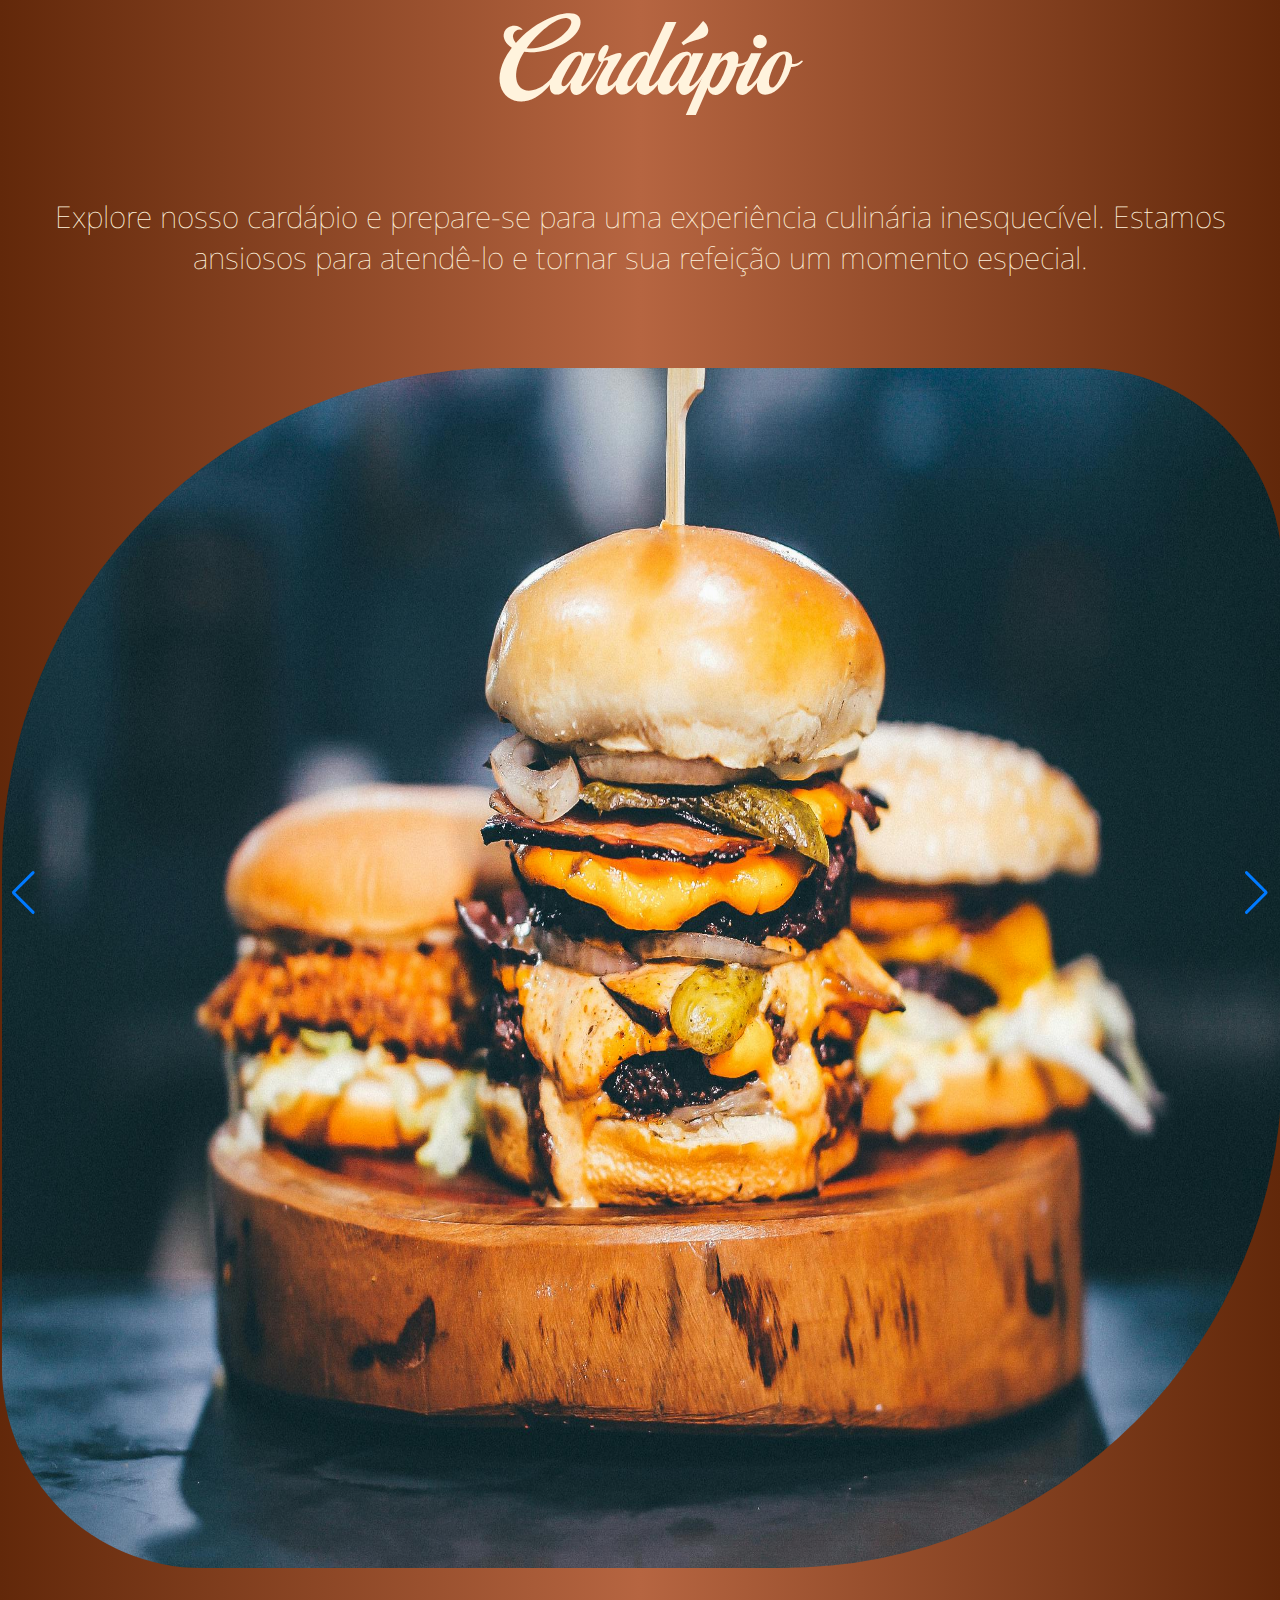
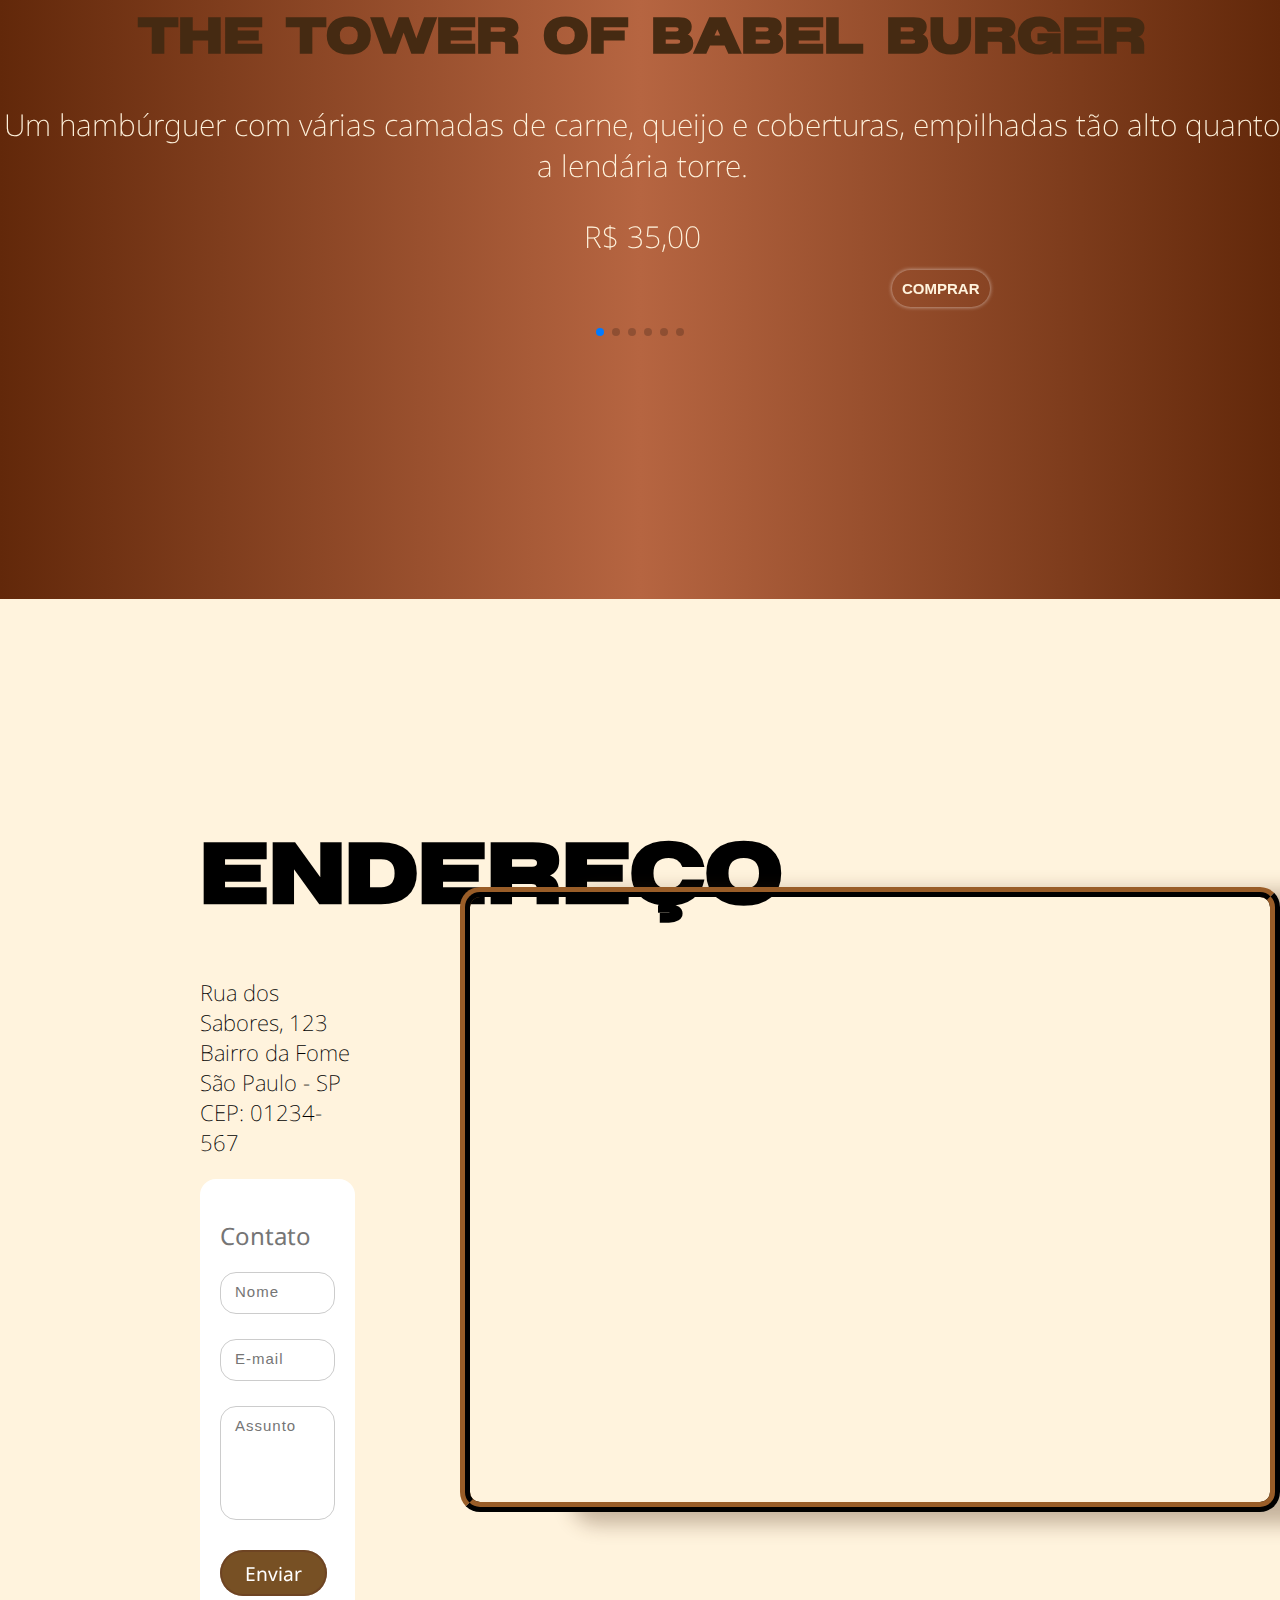
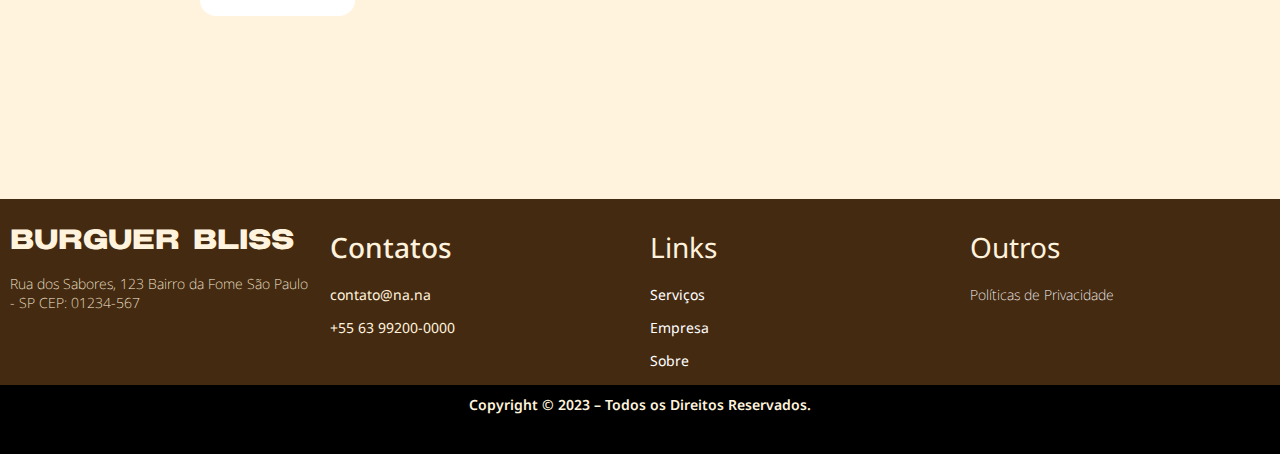
==== commit 910869f9: "responsividade footer" ====
--- a/index.html
+++ b/index.html
@@ -238,7 +238,7 @@
         
 
     </main>
-    <footer class="rodape" id="contato">
+    <footer class="rodape" id="redes">
         <div class="rodape-div">
     
             <div class="rodape-div-1">
--- a/style.css
+++ b/style.css
@@ -40,10 +40,14 @@
 
 body {
     background-image: linear-gradient(to right, var(--cor3), var(--cor2), var(--cor3));
+    width: 100%;
+    height: 100dvh;
+  
    
     margin: 0;
 
 }
+
 
 /* nav bar */
 nav {
@@ -790,6 +794,13 @@
     .rodape-div-1, .rodape-div-2, .rodape-div-3, .rodape-div-4{
         width: calc(50% - 20px);
         padding: 10px;
+        font-size: 12px;
+    }
+    .rodape-div-1{
+        margin-right: 10px;
+    }
+    .rodape-div-2, .rodape-div-3{
+        font-size: 10px;
     }
     .rodape-div{
         padding: 60px 0px 40px 0px;
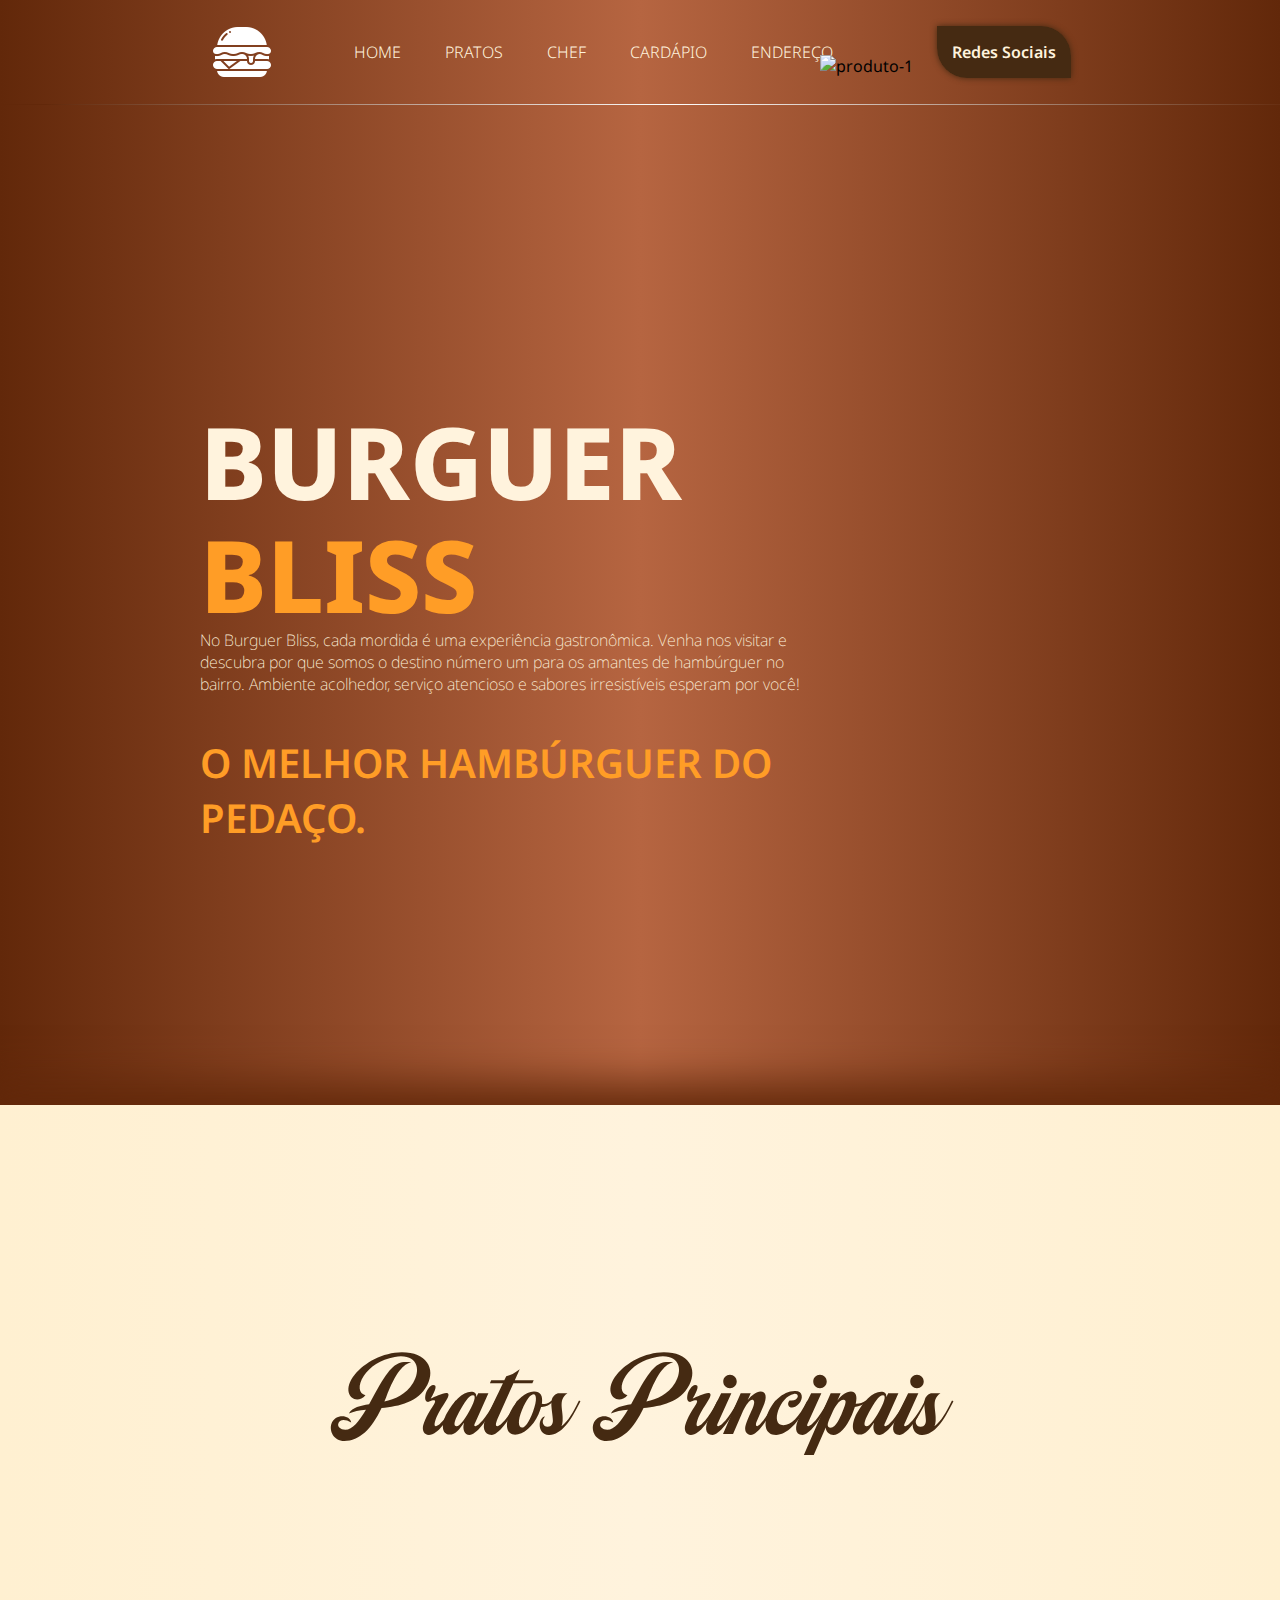
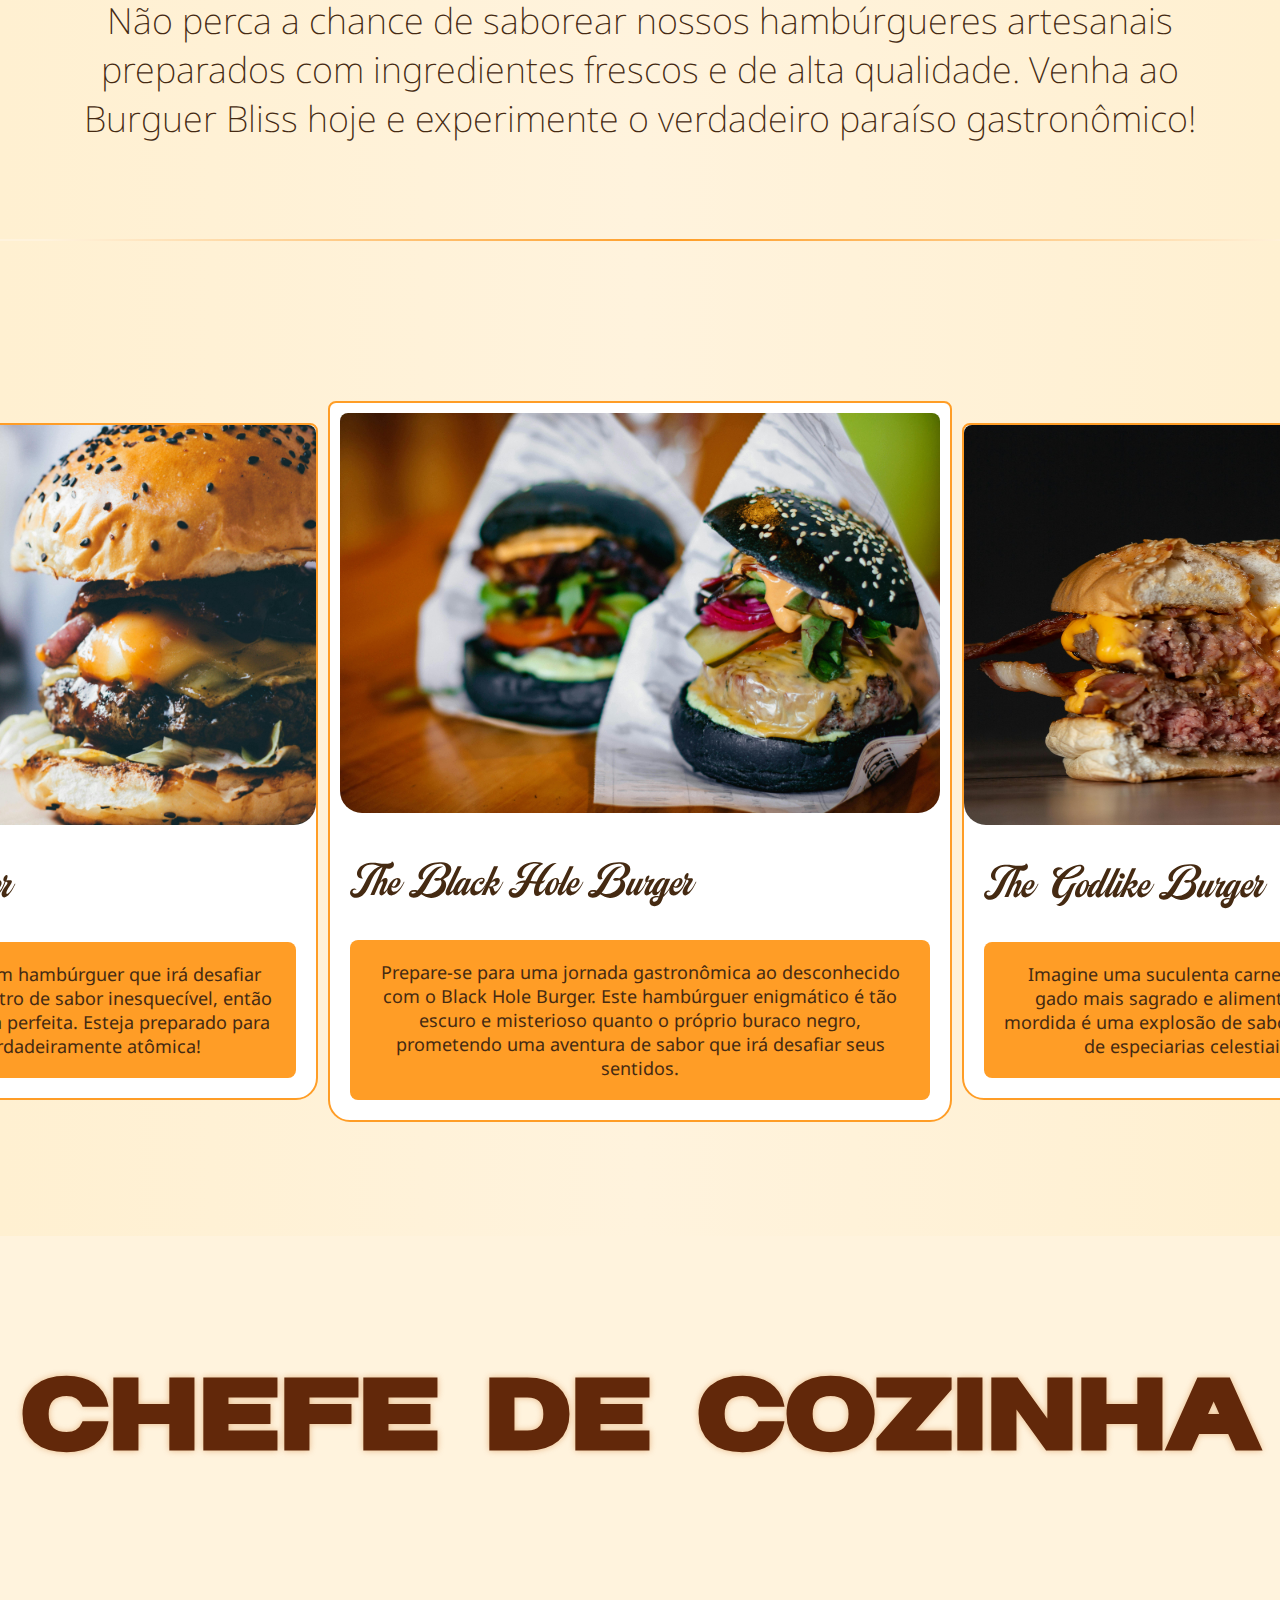
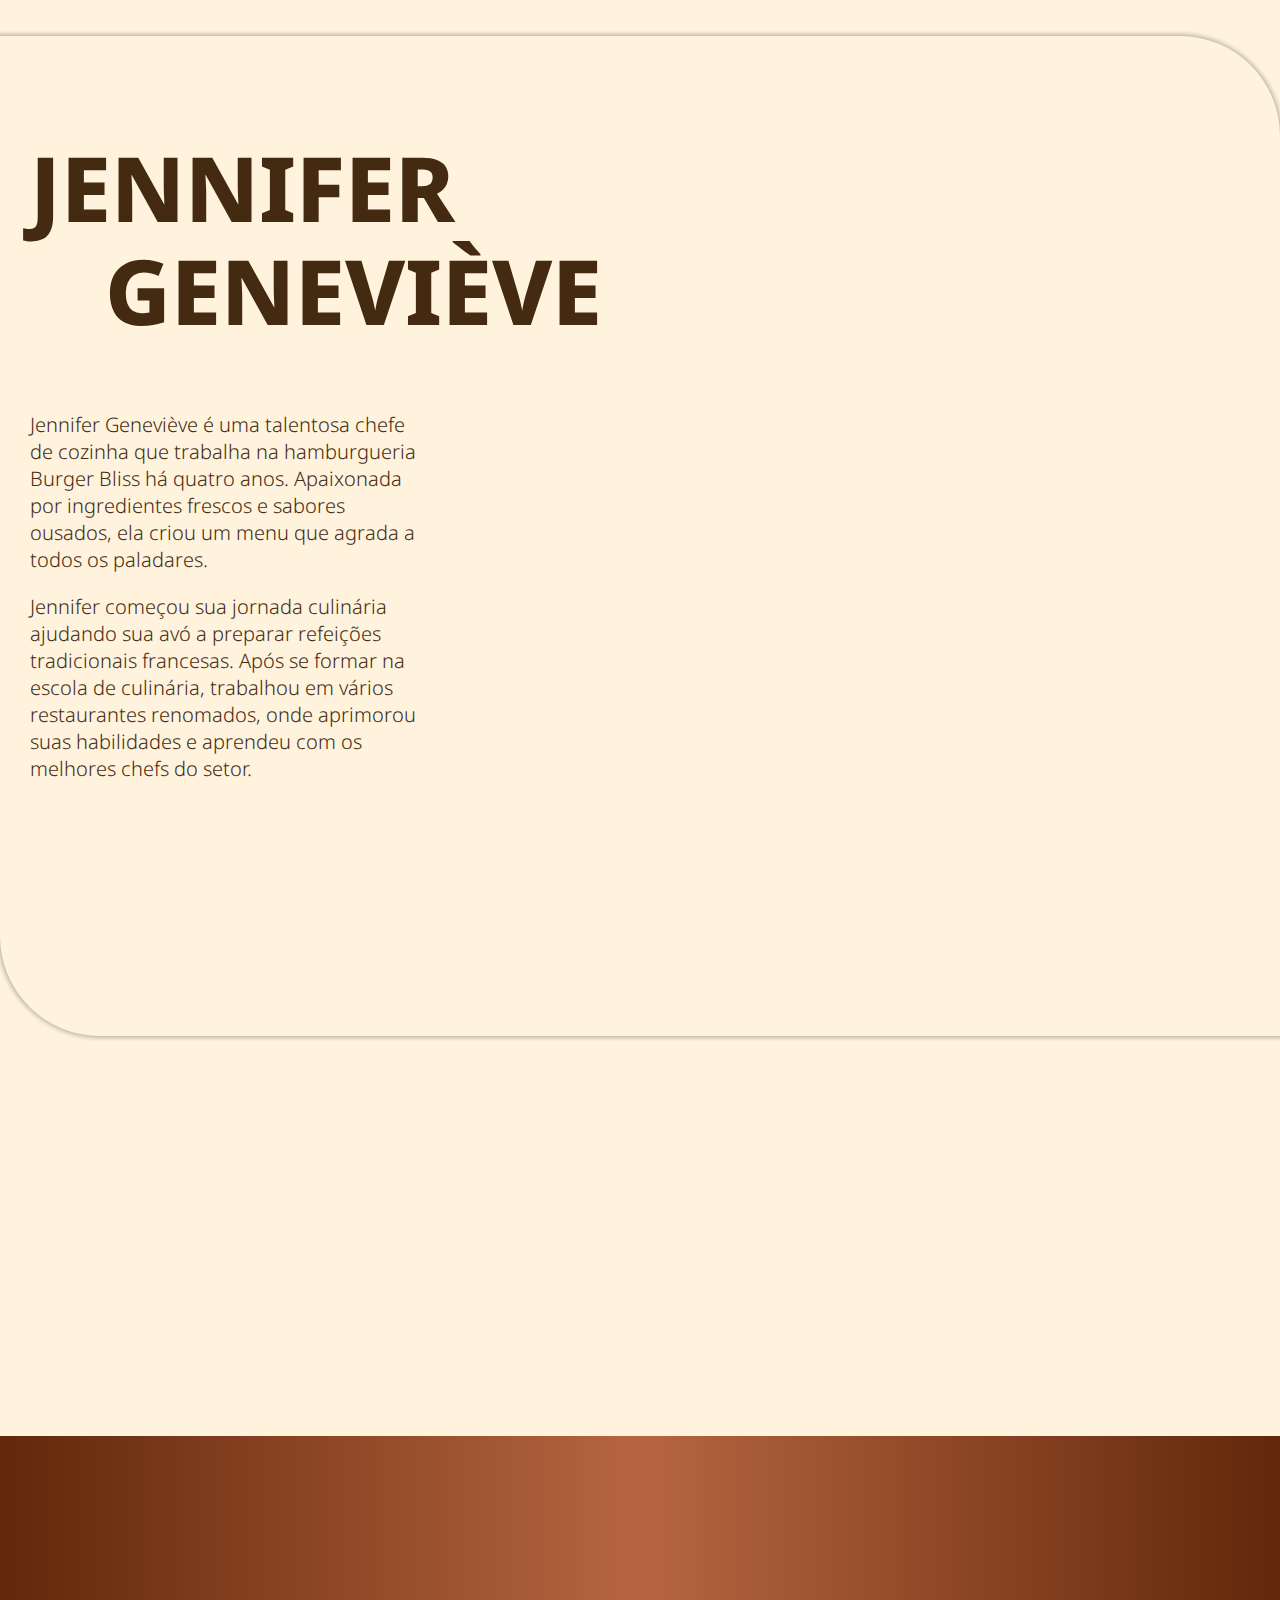
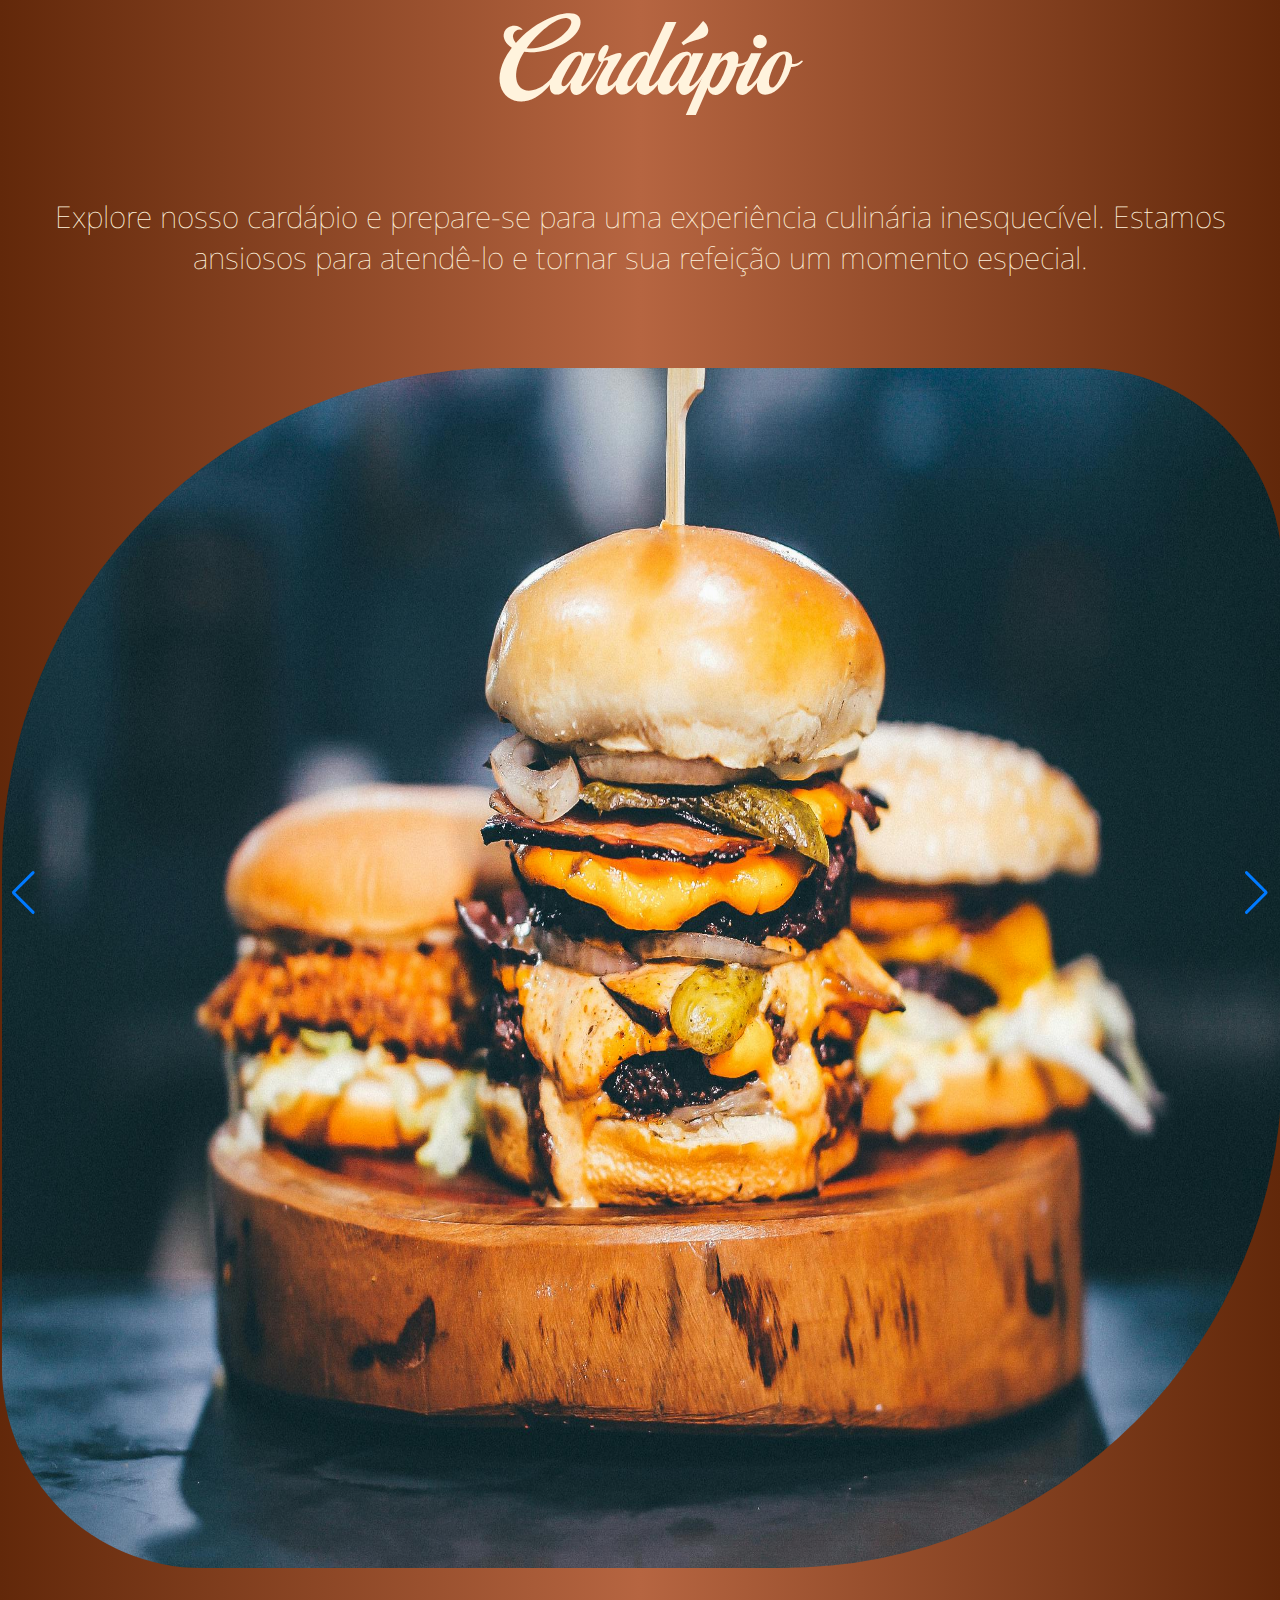
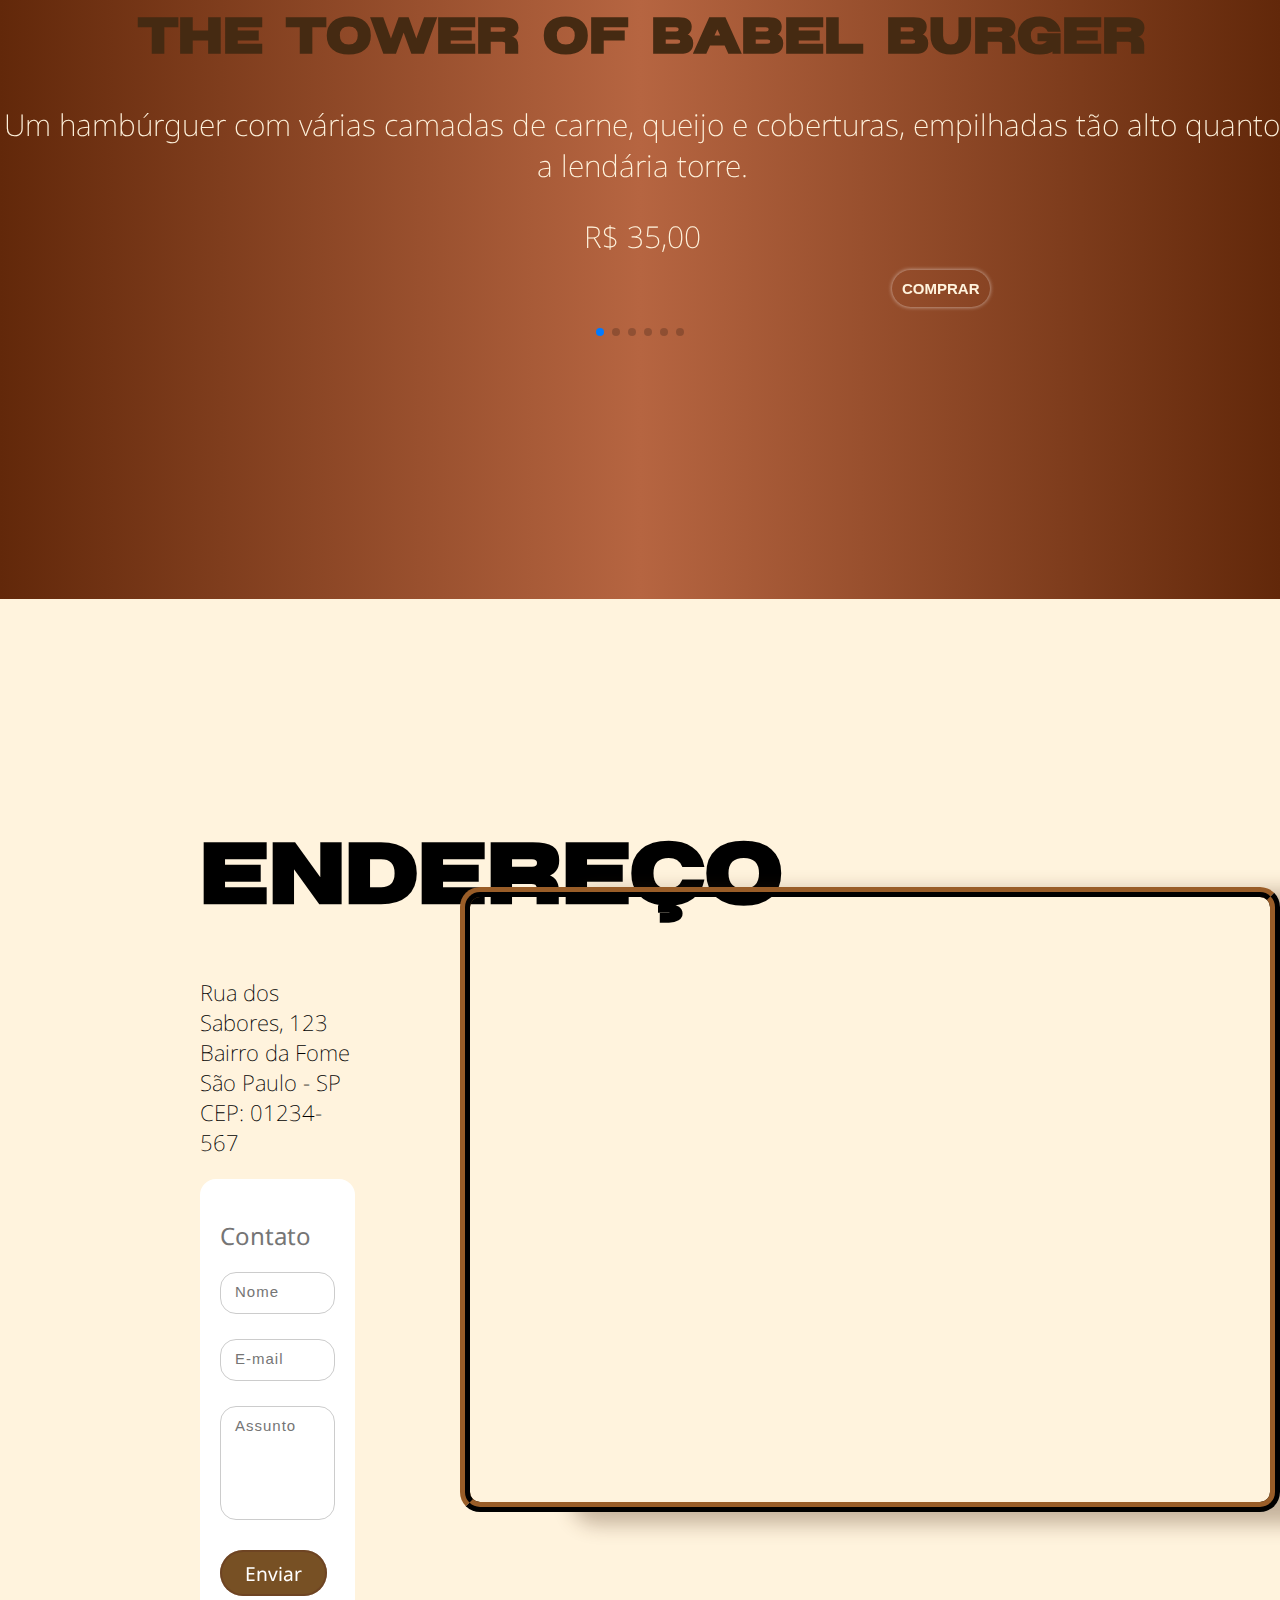
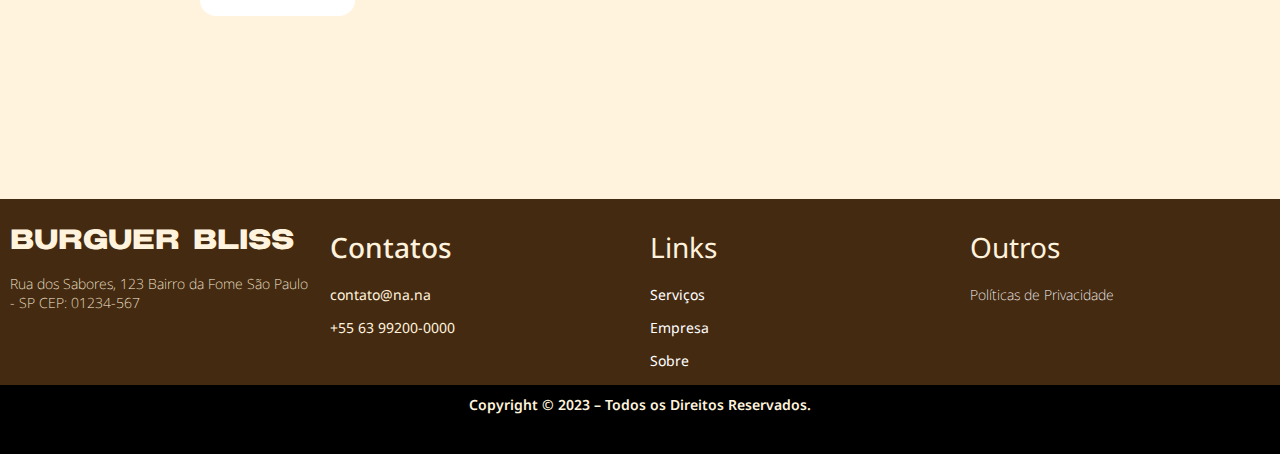
==== commit dbf22903: "respose" ====
--- a/index.html
+++ b/index.html
@@ -4,10 +4,7 @@
 <head>
     <meta charset="UTF-8">
     <meta name="viewport" content="width=device-width, initial-scale=1.0">
-    <meta 
-        name="theme-color"
-        content="#62280a"
-    />
+    <meta name="theme-color" content="#62280a" />
     <title>Burguer Bliss</title>
     <link rel="shortcut icon" href="./img/logo1.png" type="./img/icon-web.png">
     <link rel="stylesheet" href="https://cdn.jsdelivr.net/npm/swiper@11/swiper-bundle.min.css" />
@@ -23,8 +20,21 @@
     <header>
         <nav>
             <div class="nav-bar">
+                <input type="checkbox" id="toggle-menu">
+                <div class="menu">
+                    <label for="toggle-menu">x</label>
+                    <ul>
+                        <a href="#home" class="ancora">Home</a>
+                        <a href="#pratos" class="ancora">Pratos</a>
+                        <a href="#chef" class="ancora">Chef</a>
+                        <a href="#cardapio" class="ancora">Cardápio</a>
+                        <a href="#endereco" class=" ancora">Endereço</a>
+                    
+                    </ul>
+                </div>
                 <img src="./img/logo1.png" alt="" class="logo1">
                 <div class="links">
+
 
                     <a href="#home" class="ancora-1">Home</a>
                     <a href="#pratos" class="ancora-1">Pratos</a>
@@ -41,6 +51,7 @@
     <main class="main">
         <section id="home">
             <div class="conteudo-1">
+
                 <div class="text-cont-1">
                     <h1 class="titulo-1">BURGUER</h1>
                     <h1 class="titulo-1-2">BLISS</h1>
@@ -50,7 +61,7 @@
                     <p class="para-1">O melhor hambúrguer do pedaço.</p>
                 </div>
 
-                <img src="./img/prod1.png" alt="produto-1" class="prod-1">
+                <img src="./img/prod1.png" alt="produto-1" class="foto-1">
             </div>
         </section>
 
@@ -235,12 +246,12 @@
             </div>
         </section>
 
-        
+
 
     </main>
     <footer class="rodape" id="redes">
         <div class="rodape-div">
-    
+
             <div class="rodape-div-1">
                 <div class="rodape-div-1-coluna">
                     <!-- elemento -->
@@ -248,7 +259,7 @@
                     <p class="pp-p1">Rua dos Sabores, 123 Bairro da Fome São Paulo - SP CEP: 01234-567</p>
                 </div>
             </div>
-    
+
             <div class="rodape-div-2">
                 <div class="rodape-div-2-coluna">
                     <!-- elemento -->
@@ -257,7 +268,7 @@
                     <p>+55 63 99200-0000</p>
                 </div>
             </div>
-    
+
             <div class="rodape-div-3">
                 <div class="rodape-div-3-coluna">
                     <!-- elemento -->
@@ -267,15 +278,15 @@
                     <p><a href="#">Sobre</a></p>
                 </div>
             </div>
-    
+
             <div class="rodape-div-4">
                 <div class="rodape-div-4-coluna">
                     <!-- elemento -->
                     <h1>Outros</h1>
-                    <a href="#"  class="link-priv">Políticas de Privacidade</a>
-                </div>
-            </div>
-    
+                    <a href="#" class="link-priv">Políticas de Privacidade</a>
+                </div>
+            </div>
+
         </div>
         <p class="rodape-direitos">Copyright © 2023 – Todos os Direitos Reservados.</p>
     </footer>
--- a/style.css
+++ b/style.css
@@ -42,8 +42,8 @@
     background-image: linear-gradient(to right, var(--cor3), var(--cor2), var(--cor3));
     width: 100%;
     height: 100dvh;
-  
-   
+
+
     margin: 0;
 
 }
@@ -66,11 +66,86 @@
 
     border-top: transparent;
     border-left: transparent;
+    border-right:transparent ;
     border-bottom-width: 1px;
 
     padding: 20px;
 }
-
+/* TOGGLE MENU ****/
+    .menu {
+        display: none;
+        box-sizing: border-box;
+        width: 40%;
+        min-width: 200px;
+        height: 100dvh;
+        color: var(--cor1);
+        background: var(--cor4);
+        padding: 30px;
+        position: fixed;
+        top: 0;
+        left: -40%;
+        transition: all .5s;
+    }
+
+    .menu ul {
+        padding: 0;
+        margin: 0;
+        list-style: none;
+    }
+
+    .ancora {
+        display: block;
+
+        padding: 10px;
+        text-decoration: none;
+
+        font-weight: 300;
+
+        color: var(--cor1);
+
+        transition: .5s;
+        text-transform: uppercase;
+    }
+
+    .ancora:hover {
+
+        font-weight: 600;
+        font-size: 16px;
+
+        text-shadow: 0px 0px 2px var(--cor1);
+
+    }
+
+    .menu label {
+        position: absolute;
+        right: -20px;
+        top: 20px;
+        cursor: pointer;
+        transition: all .5s;
+        background-image: url('./img/tres-pontinhos.png');
+        color: transparent;
+        background-size: cover;
+        background-position: center right;
+        background-repeat: no-repeat;
+
+
+    }
+
+    #toggle-menu {
+        display: none;
+    }
+
+    #toggle-menu:checked~.menu {
+        label {
+            right: 30px;
+
+        }
+    }
+
+    #toggle-menu:checked~.menu {
+        left: 0;
+    }
+/**************************************************/
 .logo {
     margin-left: 400px;
 }
@@ -95,7 +170,7 @@
 .ancora-1:hover {
 
     font-weight: 600;
-    font-size: 18px;
+    font-size: 16px;
 
     text-shadow: 0px 0px 2px var(--cor1);
 
@@ -137,7 +212,7 @@
 /*****************************************************/
 
 .main {
-    min-width: 280px;
+
     max-width: 1877px;
     margin: auto;
 }
@@ -194,7 +269,7 @@
 
 }
 
-.prod-1 {
+.foto-1 {
     width: 1359px;
     height: 1100px;
 
@@ -227,6 +302,7 @@
 
     border-top: transparent;
     border-left: transparent;
+    border-right: transparent;
     border-bottom-width: 2px;
 
     color: var(--cor4);
@@ -519,7 +595,7 @@
     padding: -10px;
     border-radius: 500px 200px 500px;
 
- 
+
 }
 
 .tt-img {
@@ -527,7 +603,7 @@
     font-weight: 700;
     font-size: 50px;
     text-align: center;
-    font-family: 'second-font',sans-serif;
+    font-family: 'second-font', sans-serif;
 
 
 }
@@ -540,7 +616,8 @@
     font-weight: 200;
     font-size: 30px;
 }
-.desc-burguer-bolder{
+
+.desc-burguer-bolder {
     font-weight: 800;
     font-style: bolder;
     color: var(--cor1);
@@ -552,7 +629,7 @@
 
 .desc-burguer-2 {
     color: var(--cor1);
-    
+
 
     text-align: center;
 
@@ -562,30 +639,31 @@
 
     align-items: center;
     justify-content: center;
-    
+
 
     background: transparent;
 
     text-decoration: none;
-    font-family: 'reboto',sans-serif;
+    font-family: 'reboto', sans-serif;
     padding: 10px;
 
     margin-left: 890px;
     color: var(--cor1);
     border-radius: 80px;
- 
-
-
-    
+
+
+
+
     box-shadow: 0px 0px 4px rgba(255, 255, 255, 0.616);
 
     transition: .8s;
 }
-.desc-burguer-2:hover{
+
+.desc-burguer-2:hover {
 
     background: var(--cor1);
     color: #452A12;
-   
+
     margin-top: 20px;
     box-shadow: 0px 0px 20px 8px rgba(255, 205, 186, 0.685);
 }
@@ -595,7 +673,7 @@
 
 /* CONTEUDO 5 */
 
-.conteudo-5{
+.conteudo-5 {
     margin-top: 250px;
     display: flex;
     align-items: center;
@@ -603,104 +681,163 @@
     height: 1200px;
     background: var(--cor1);
 }
-.tt-cont-5{
+
+.tt-cont-5 {
     font-weight: 600;
-    font-family: 'second-font',sans-serif;
+    font-family: 'second-font', sans-serif;
     width: 20px;
     font-size: 85px;
 }
-.map{
+
+.map {
     width: 800px;
     height: 600px;
-    border-radius: 20px 20px  20px 20px ;
+    border-radius: 20px 20px 20px 20px;
     transition: .5s;
 }
-.mapa{
+
+.mapa {
     margin-left: -95px;
     border: 10px ridge var(--cor4);
-    border-radius: 20px 20px  20px 20px ;
+    border-radius: 20px 20px 20px 20px;
     box-shadow: 116px 8px 20px 4px rgba(78, 50, 23, 0.329);
 }
-.para-cont-5{
+
+.para-cont-5 {
     font-weight: 200;
     font-size: 22px;
 }
 
-.formulario  .titulo { 
+.formulario .titulo {
 
     color: #757575;
     font-size: 1.5em;
     margin-bottom: 10px;
     padding-bottom: 10px;
-  
-  }
-  
-  .formulario {
-     
+
+}
+
+.formulario {
+
     max-width: 500px;
     margin: auto;
     background: white;
     overflow: hidden;
     padding: 20px;
     border-radius: 16px;
-  
-  }
-  
-  :focus{outline: none;}
-  
-  .label { 
+
+}
+
+:focus {
+    outline: none;
+}
+
+.label {
     border-radius: 16px;
-    float: left; 
-    width: 100%; 
-    margin-bottom: 25px; 
+    float: left;
+    width: 100%;
+    margin-bottom: 25px;
     position: relative;
-  
-  }
-  
-  .input-bordas{
-    
-    font: 15px/24px "Lato", Arial, sans-serif; 
-    color: #333; 
-    width: 100%; 
-    box-sizing: border-box; 
+
+}
+
+.input-bordas {
+
+    font: 15px/24px "Lato", Arial, sans-serif;
+    color: #333;
+    width: 100%;
+    box-sizing: border-box;
     letter-spacing: 1px;
-    border: 1px solid #ccc; 
+    border: 1px solid #ccc;
     border-radius: 16px;
-    padding: 7px 14px 9px; 
+    padding: 7px 14px 9px;
     transition: 0.4s;
-  
-  }
-  
-  .textarea { resize:none!important; }
-  
-  .input-bordas ~ .focus-border:before,
-  .input-bordas ~ .focus-border:after{content: ""; position: absolute; top: 0; right: 0; width: 0; height: 2px; background-color: #754c0e; transition: 0.2s; transition-delay: 0.2s;border-radius: 16px;}
-  .input-bordas ~ .focus-border:after{top: auto; bottom: 0; right: auto; left: 0; transition-delay: 0.6s;}
-  .input-bordas ~ .focus-border i:before,
-  .input-bordas ~ .focus-border i:after{content: ""; position: absolute; top: 0; left: 0; width: 2px; height: 0; background-color: var(--cor4); transition: 0.2s;border-radius: 16px;}
-  .input-bordas ~ .focus-border i:after{left: auto; right: 0; top: auto; bottom: 0; transition-delay: 0.4s;}
-  .input-bordas:focus ~ .focus-border:before,
-  .input-bordas:focus ~ .focus-border:after{width: 100%; transition: 0.2s; transition-delay: 0.6s;}
-  .input-bordas:focus ~ .focus-border:after{transition-delay: 0.2s;}
-  .input-bordas:focus ~ .focus-border i:before,
-  .input-bordas:focus ~ .focus-border i:after{height: 100%; transition: 0.2s;}
-  .input-bordas:focus ~ .focus-border i:after{transition-delay: 0.4s;}
-  
-  
-  .button-form { 
-  
+
+}
+
+.textarea {
+    resize: none !important;
+}
+
+.input-bordas~.focus-border:before,
+.input-bordas~.focus-border:after {
+    content: "";
+    position: absolute;
+    top: 0;
+    right: 0;
+    width: 0;
+    height: 2px;
+    background-color: #754c0e;
+    transition: 0.2s;
+    transition-delay: 0.2s;
+    border-radius: 16px;
+}
+
+.input-bordas~.focus-border:after {
+    top: auto;
+    bottom: 0;
+    right: auto;
+    left: 0;
+    transition-delay: 0.6s;
+}
+
+.input-bordas~.focus-border i:before,
+.input-bordas~.focus-border i:after {
+    content: "";
+    position: absolute;
+    top: 0;
+    left: 0;
+    width: 2px;
+    height: 0;
+    background-color: var(--cor4);
+    transition: 0.2s;
+    border-radius: 16px;
+}
+
+.input-bordas~.focus-border i:after {
+    left: auto;
+    right: 0;
+    top: auto;
+    bottom: 0;
+    transition-delay: 0.4s;
+}
+
+.input-bordas:focus~.focus-border:before,
+.input-bordas:focus~.focus-border:after {
+    width: 100%;
+    transition: 0.2s;
+    transition-delay: 0.6s;
+}
+
+.input-bordas:focus~.focus-border:after {
+    transition-delay: 0.2s;
+}
+
+.input-bordas:focus~.focus-border i:before,
+.input-bordas:focus~.focus-border i:after {
+    height: 100%;
+    transition: 0.2s;
+}
+
+.input-bordas:focus~.focus-border i:after {
+    transition-delay: 0.4s;
+}
+
+
+.button-form {
+
     background-color: rgb(119, 80, 36);
     padding: 0.5em 1.3em;
     color: #fff;
     font-size: 1.2em;
     border: none;
     cursor: pointer;
-   
-  
-  }
-  
-  .borda-inversa {
-  
+
+
+}
+
+.borda-inversa {
+
     display: inline-block;
     vertical-align: middle;
     -webkit-transform: translateZ(0);
@@ -715,97 +852,316 @@
     -webkit-transition-property: background;
     transition-property: background;
     box-shadow: inset 0 0 0 2px rgba(105, 60, 34, 0.555), 0 0 1px rgba(0, 0, 0, 0);
-  
-  }
-  
-  .borda-inversa:hover, .borda-inversa:focus, .borda-inversa:active {
-    
+
+}
+
+.borda-inversa:hover,
+.borda-inversa:focus,
+.borda-inversa:active {
+
     background: none;
-    color:var(--cor4); 
-  
-  }
-  .txt-cont-5{
+    color: var(--cor4);
+
+}
+
+.txt-cont-5 {
     padding: 200px;
 }
-  /*Anti-span*/
-  .naoexibir { display:none; }
+
+/*Anti-span*/
+.naoexibir {
+    display: none;
+}
 
 /*******************************************/
 /* CONTEUDO 6 */
 
-.rodape{
+.rodape {
     background-color: var(--cor4);
-    color:  var(--cor1);
+    color: var(--cor1);
     height: auto;
     width: 100%;
     font-size: 14px;
     font-family: helvetica;
 }
-.tt-p1{
-    font-family: 'second-font',sans-serif;
-}
-.pp-p1{
+
+.tt-p1 {
+    font-family: 'second-font', sans-serif;
+}
+
+.pp-p1 {
     font-weight: 200;
     width: 300px;
 }
-.rodape a{
+
+.rodape a {
     text-decoration: none;
     color: white;
-   
-}
-.rodape p{
+
+}
+
+.rodape p {
     margin-bottom: 5px;
 }
-.rodape-div{
+
+.rodape-div {
     display: flex;
     flex-wrap: wrap;
-    width:100%;
+    width: 100%;
     margin: auto;
     align-items: stretch;
-  
-}
-.rodape-div-1, .rodape-div-2, .rodape-div-3, .rodape-div-4{
+
+}
+
+.rodape-div-1,
+.rodape-div-2,
+.rodape-div-3,
+.rodape-div-4 {
     display: flex;
     width: calc(100% / 4 - 20px);
     padding: 10px;
 }
-.tt-p2{
+
+.tt-p2 {
     font-weight: 500;
 }
-.rodape span{
+
+.rodape span {
     font-size: 20px;
     color: white;
 }
-.link-priv{
+
+.link-priv {
     font-weight: 200;
 }
-.rodape-direitos{
+
+.rodape-direitos {
     width: calc(100% - 20px);
     background-color: black;
     padding: 10px 10px 40px;
     margin: 0px;
     text-align: center;
     font-weight: 600;
-   
+
 }
 
 /*mobile*/
 @media (max-width: 768px) {
-    .rodape-div-1, .rodape-div-2, .rodape-div-3, .rodape-div-4{
+
+    .rodape-div-1,
+    .rodape-div-2,
+    .rodape-div-3,
+    .rodape-div-4 {
         width: calc(50% - 20px);
         padding: 10px;
         font-size: 12px;
     }
-    .rodape-div-1{
+
+    .rodape-div-1 {
         margin-right: 10px;
     }
-    .rodape-div-2, .rodape-div-3{
+
+    .rodape-div-2,
+    .rodape-div-3 {
         font-size: 10px;
     }
-    .rodape-div{
+
+    .rodape-div {
         padding: 60px 0px 40px 0px;
     }
 }
 
 
-/*******************************************/+/*******************************************/
+
+@media (max-width: 768px) {
+    .menu {
+        display: block;
+    }
+
+    .links {
+        display: none;
+
+    }
+
+    /**** CONTEUDO 1 *****/
+        .text-cont-1 {
+            margin: 30px;
+            padding: 20px;
+            
+        }
+
+        .titulo-1 {
+            font-size: 80px;
+        }
+
+        .titulo-1-2 {
+            margin-top: -60px;
+        }
+
+        .para-2 {
+            margin-top: -30px;
+            width: 350px;
+        }
+
+        .foto-1 {
+            width: 800px;
+            height: 700px;
+
+            margin-left: 20px;
+            position: absolute;
+            top: 50%;
+            left: 10%;
+
+            filter: opacity(20%);
+        }
+    /* CONTEUDO 2 */
+
+        .conteudo-2 {
+            background-image: linear-gradient(to right, rgb(255, 240, 209), var(--cor1), rgb(255, 240, 209));
+            height: 3000px;
+
+
+            box-shadow: 0px 0px 40px 20px var(--cor3);
+            padding: 60px;
+        }
+
+        .titulo-2 {
+            font-weight: 500;
+            font-size: 110px;
+
+        }
+
+        .para-3 {
+            font-weight: 200;
+            font-size: max(2.5vw);
+            margin: auto;
+
+         
+        }
+
+        .pratos {
+            display: block;
+            
+           
+            transition: .5s;
+        }
+
+        /*cards*/
+        .prato-1{
+
+            width: 600px;
+        
+        }
+
+        .prato-1:hover {
+            cursor: pointer;
+            transform: translateY(-0%);
+            box-shadow: 0px 0px 22px rgba(255, 166, 0, 0.397);
+
+
+
+        }
+
+        .prato-2 {
+            border: 2px solid var(--cor5);
+
+            border-radius: 8px 8px 22px 22px;
+            background: white;
+
+            transition: .5s;
+            width: 600px;
+          
+        }
+
+        .prato-2:hover {
+            cursor: pointer;
+            transform: translateY(-0%);
+            box-shadow: 0px 0px 22px rgba(255, 166, 0, 0.397);
+
+
+
+        }
+
+        .prato-3 {
+            border: 2px solid var(--cor5);
+
+            border-radius: 8px 8px 22px 22px;
+            background: white;
+
+            transition: .5s;
+            width: 600px;
+           
+        }
+
+        .prato-3:hover {
+            cursor: pointer;
+            transform: translateY(-0%);
+            box-shadow: 0px 0px 22px rgba(255, 166, 0, 0.397);
+
+
+
+        }
+
+        /* distância de um pro outro */
+      
+
+        /********************************/
+        .nome-prato {
+            text-align: left;
+
+            font-weight: 500;
+            font-family: 'myfont', sans-serif;
+            font-size: 30px;
+
+            margin: 20px;
+            color: var(--cor4);
+        }
+
+        .dec-prato {
+            text-align: center;
+
+
+            font-family: "Noto Sans", sans-serif;
+            font-weight: 400;
+            font-size: max(2vw);
+
+            background: var(--cor5);
+            border-radius: 8px;
+            color: var(--cor4);
+
+            padding: 40px;
+
+            margin: 20px;
+
+
+        }
+
+        /* images */
+        .prato1 {
+            width: 600px;
+            height: 400px;
+
+            border-radius: 8px 8px 22px 22px;
+
+        }
+
+        .prato2 {
+            width: 600px;
+            height: 400px;
+
+            margin: 0px;
+
+            border-radius: 8px 8px 22px 22px;
+        }
+
+        .prato3 {
+            width: 600px;
+            height: 400px;
+
+            border-radius: 8px 8px 22px 22px;
+        }
+
+/************************/
+
+}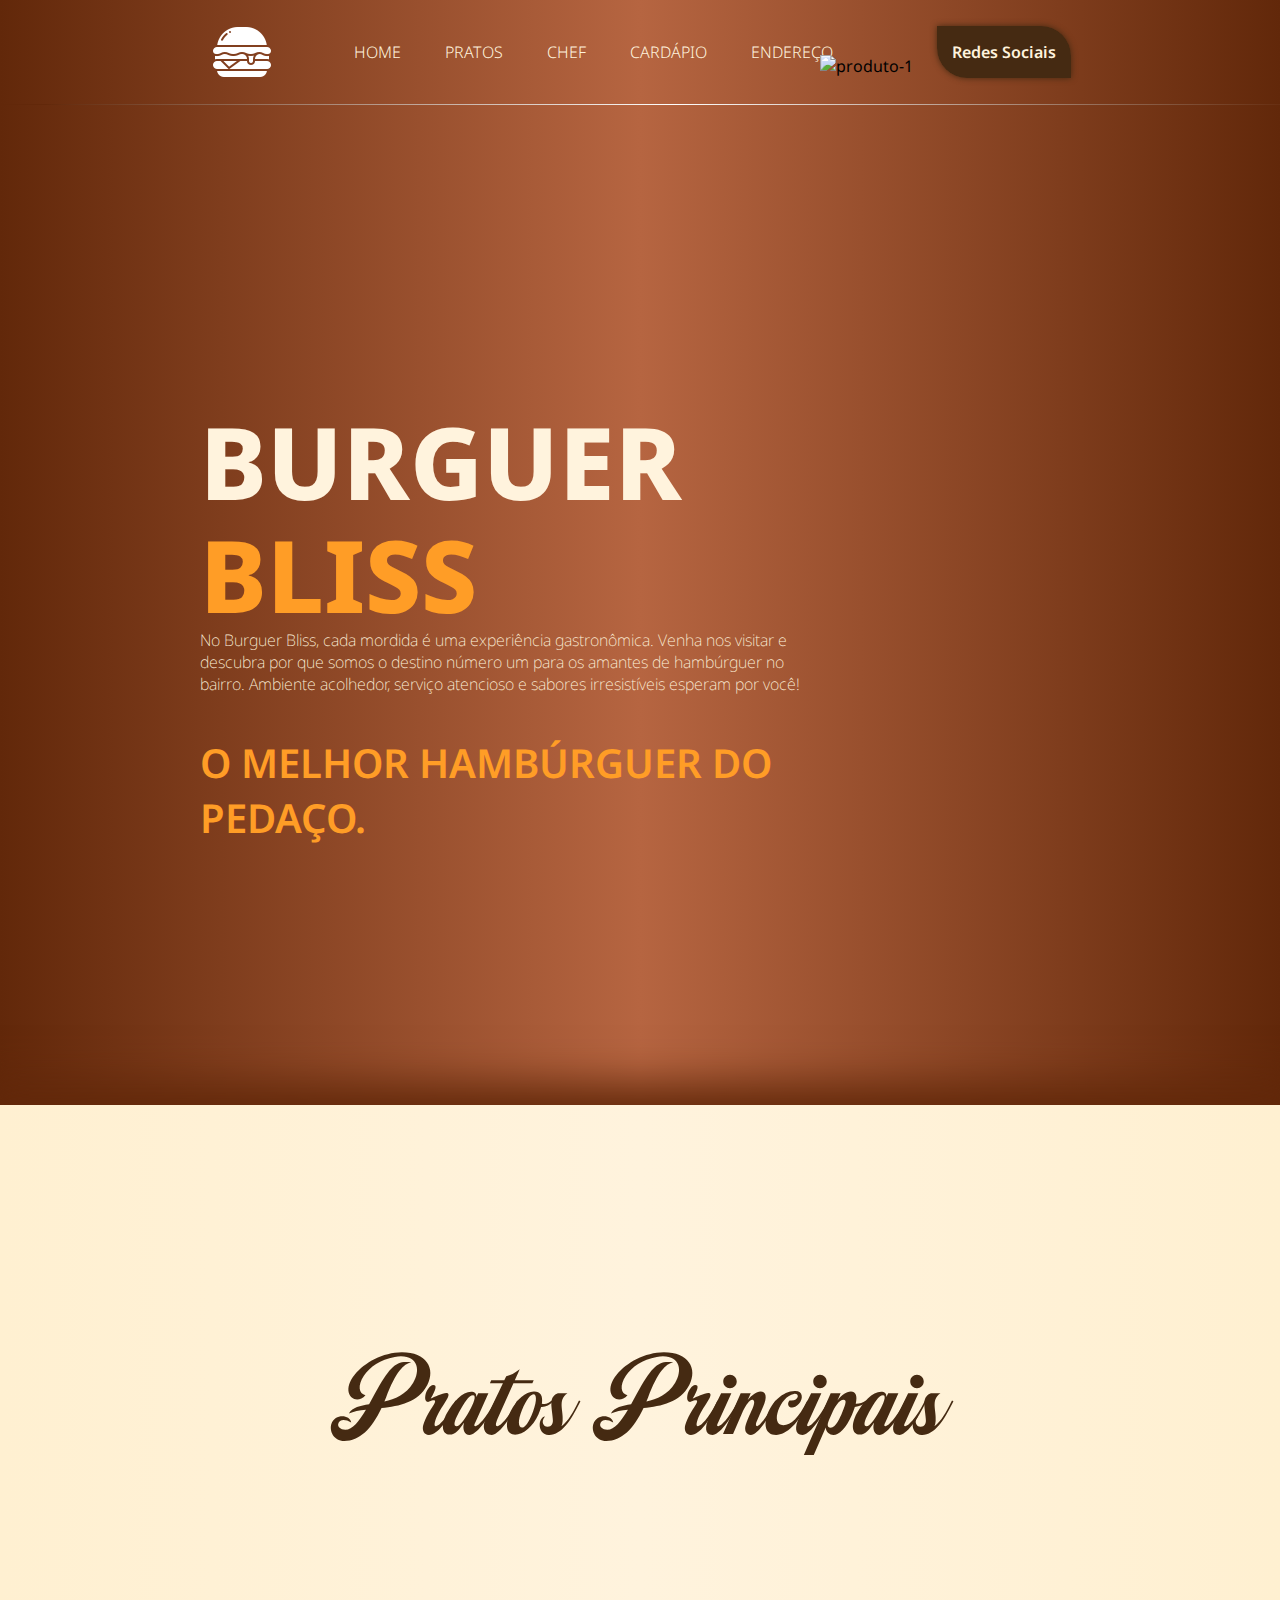
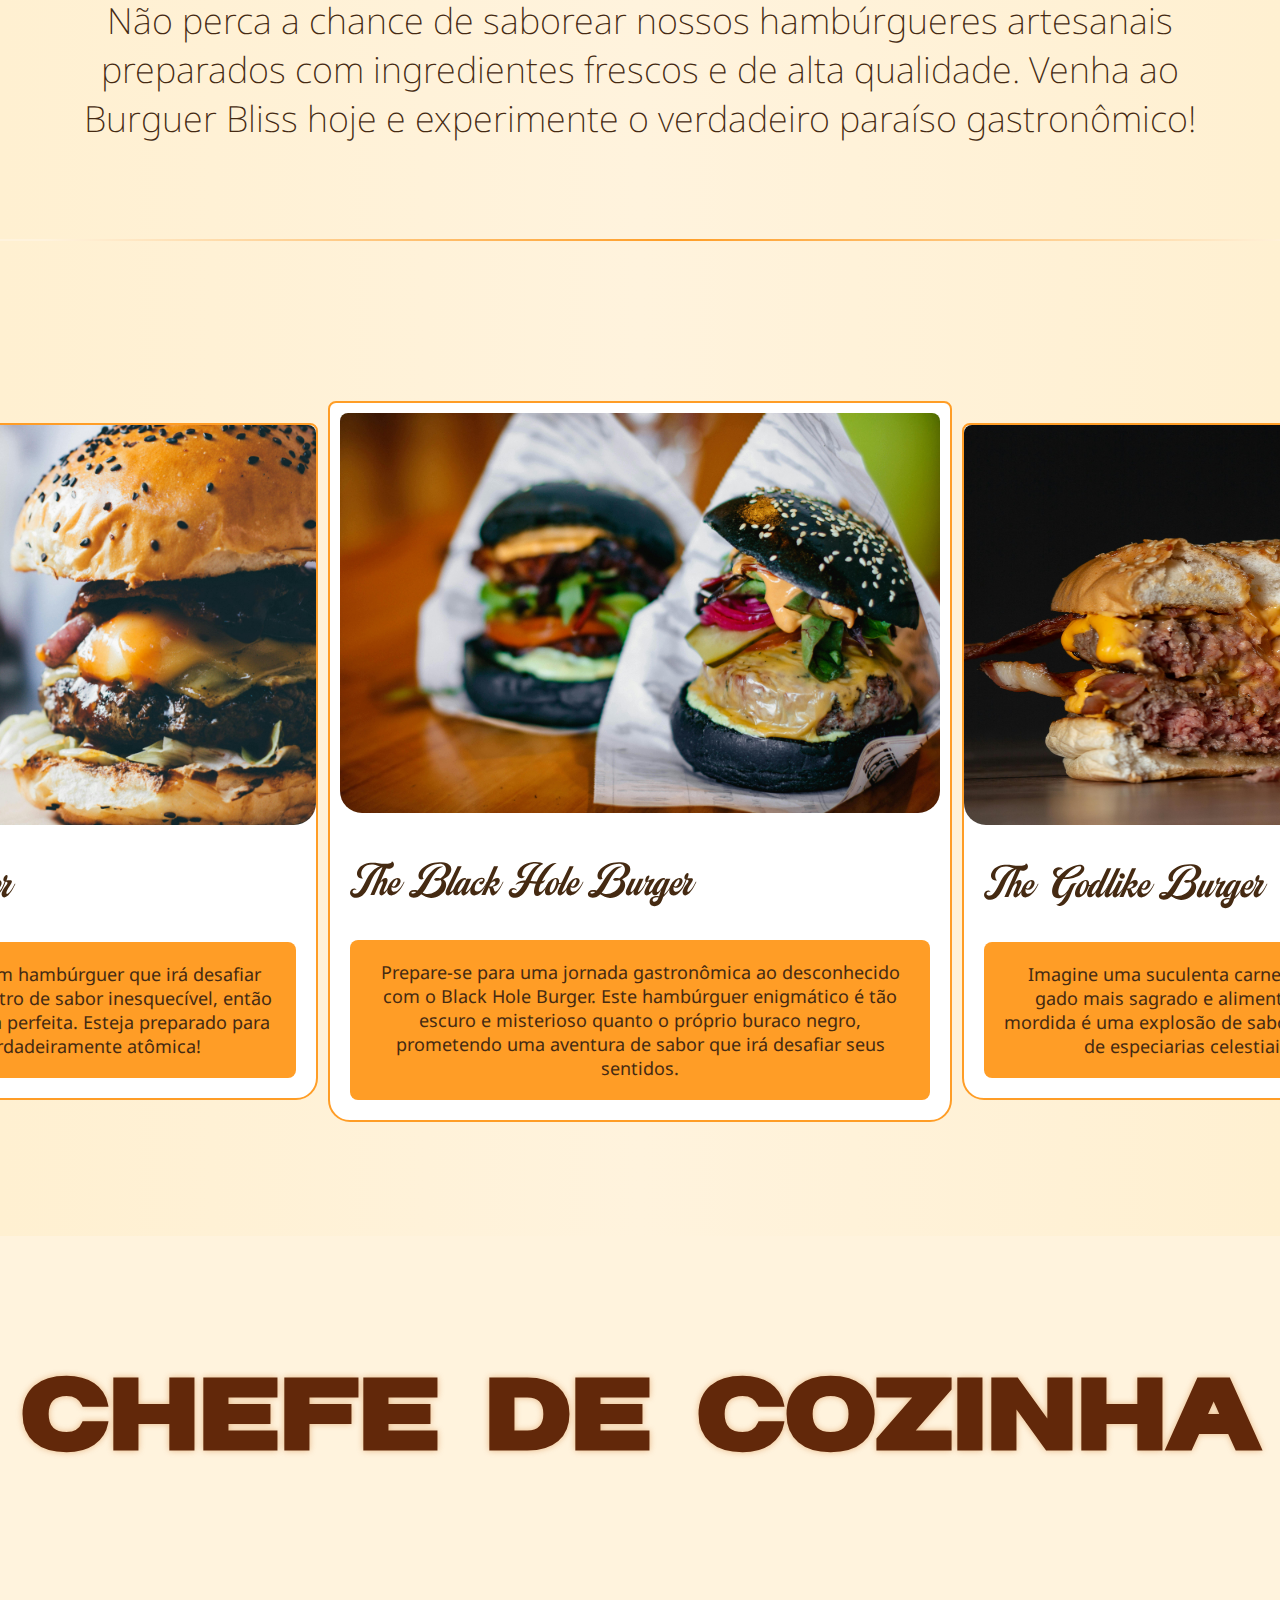
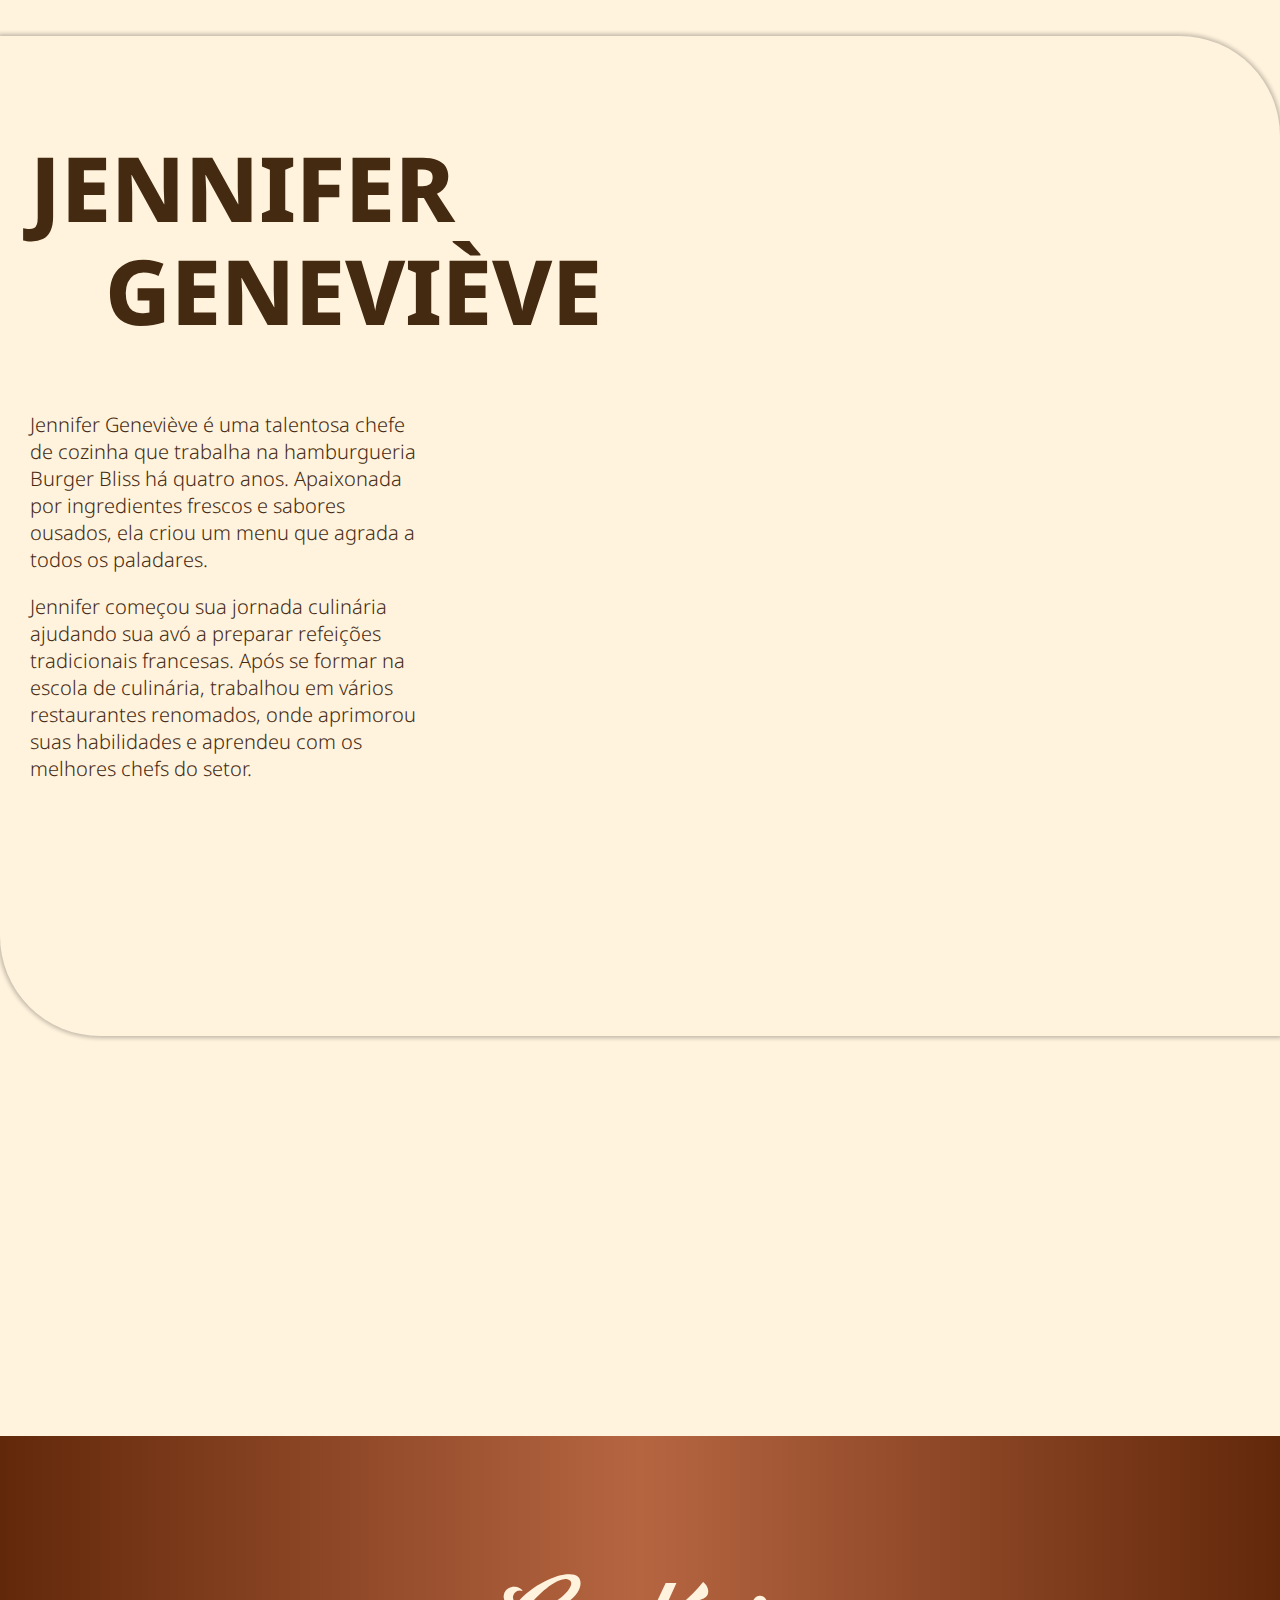
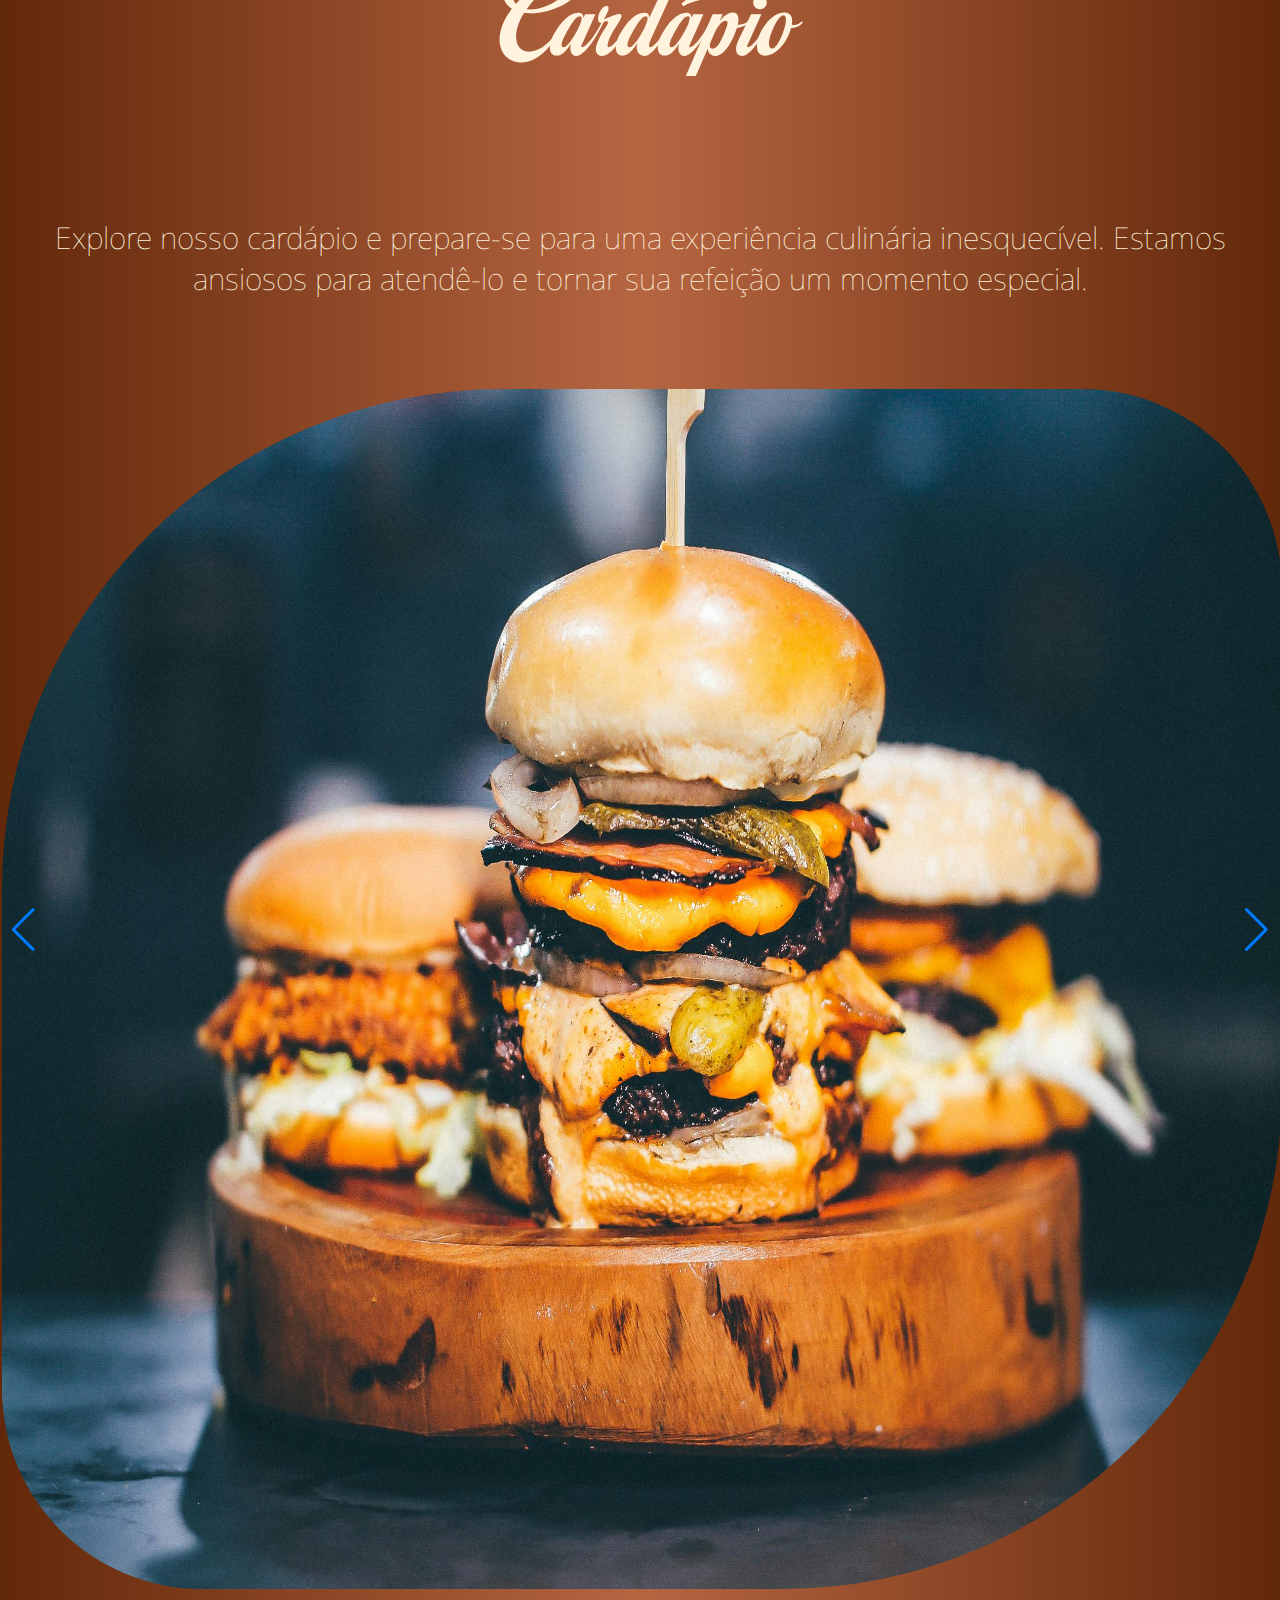
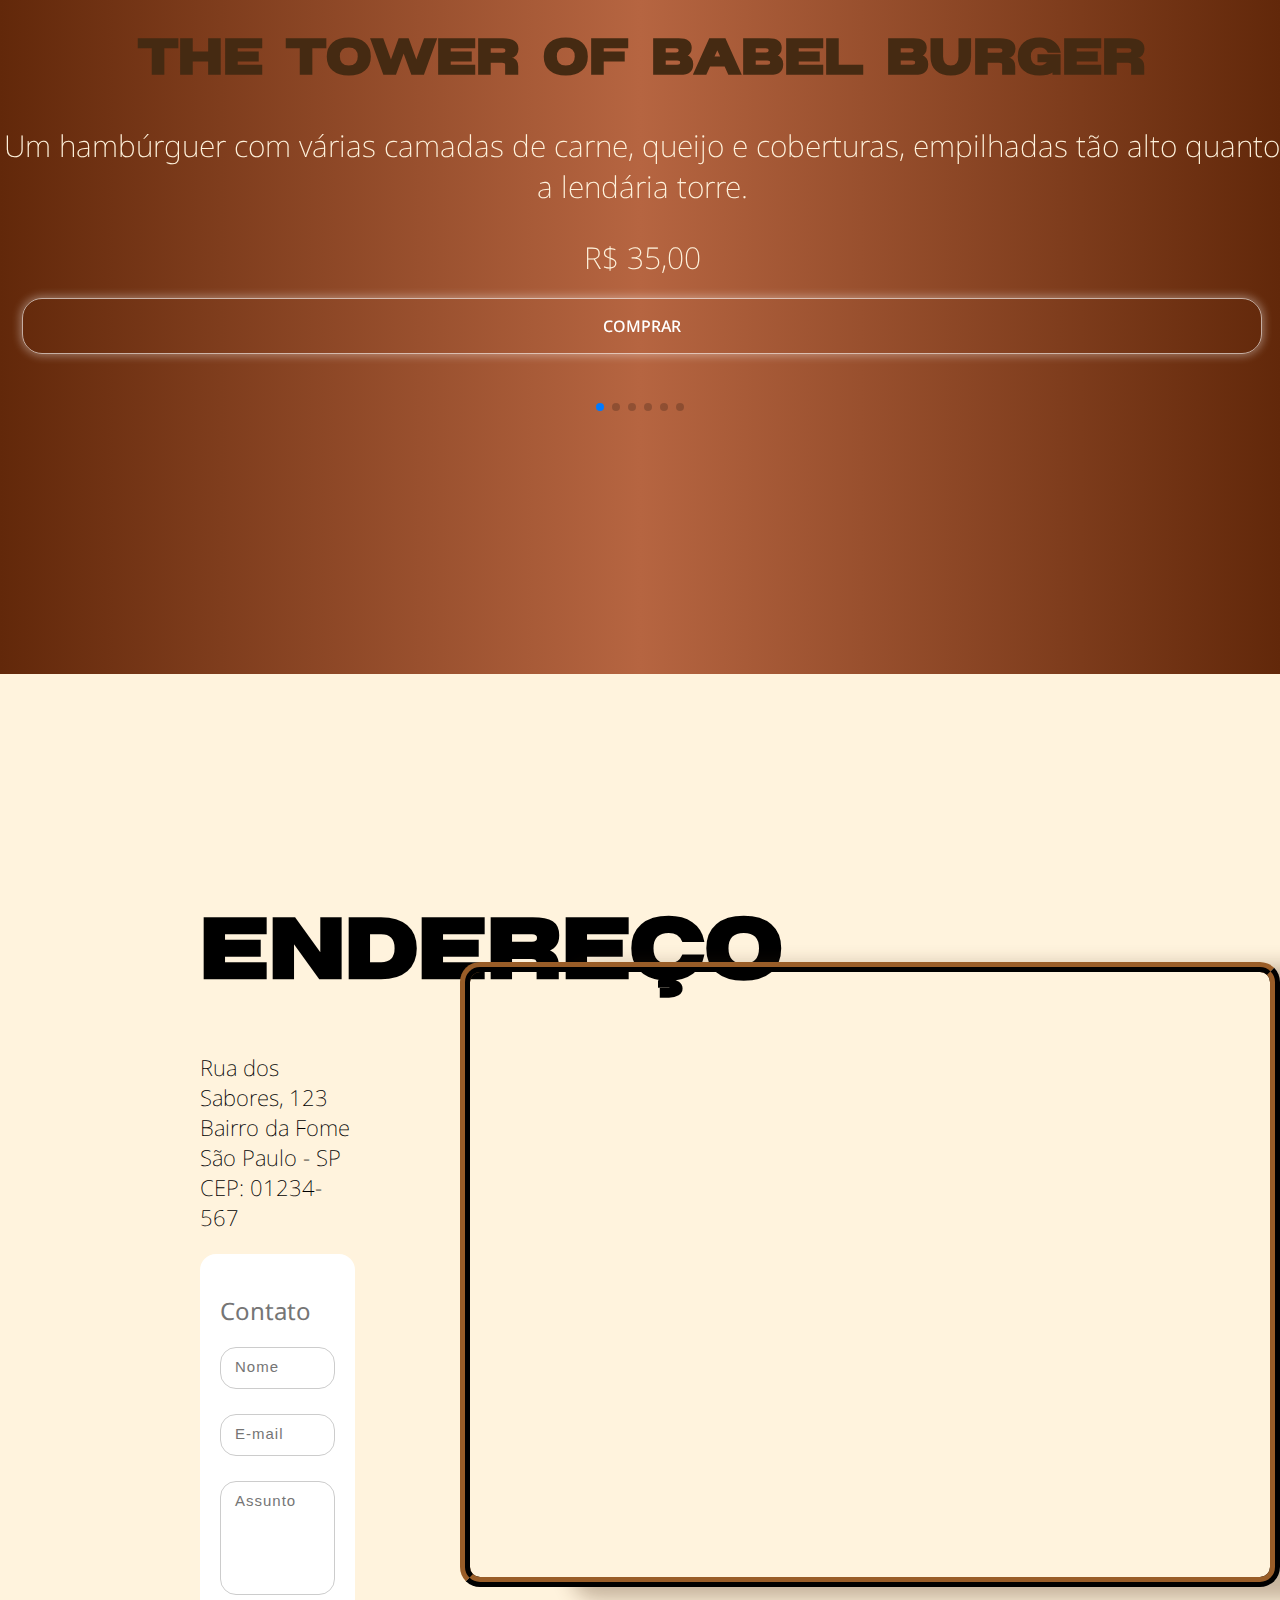
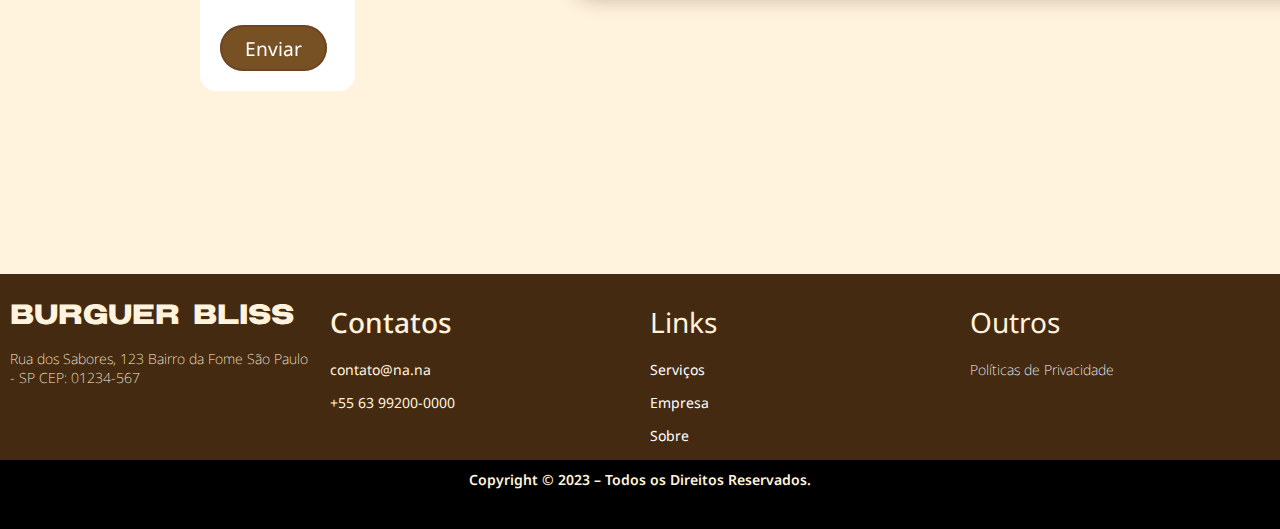
==== commit 22441868: "responsividade test-2" ====
--- a/index.html
+++ b/index.html
@@ -138,7 +138,7 @@
                     <p class="desc-burguer">Um hambúrguer com várias camadas de carne,
                         queijo e coberturas, empilhadas tão alto quanto a lendária torre.</p>
                     <p class="desc-burguer-bolder">R$ 35,00</p>
-                    <a href="#" class="desc-burguer-2">COMPRAR</a>
+                    <p class="desc-burguer-2">COMPRAR</p>
                 </div>
 
                 <div class="slide swiper-slide">
@@ -147,7 +147,7 @@
                     <p class="desc-burguer">Um hambúrguer picante que fará seu paladar explodir como
                         uma bomba atômica.</p>
                     <p class="desc-burguer-bolder">R$ 28,00</p>
-                    <a href="#" class="desc-burguer-2">COMPRAR</a>
+                    <p class="desc-burguer-2">COMPRAR</p>
                 </div>
 
                 <div class="slide swiper-slide">
@@ -156,7 +156,7 @@
                     <p class="desc-burguer">Um hambúrguer tão escuro e misterioso quanto um
                         buraco negro, com uma mistura secreta de especiarias e molhos.</p>
                     <p class="desc-burguer-bolder">R$ 40,00</p>
-                    <a href="#" class="desc-burguer-2">COMPRAR</a>
+                    <p class="desc-burguer-2">COMPRAR</p>
                 </div>
 
                 <div class="slide swiper-slide">
@@ -165,7 +165,7 @@
                     <p class="desc-burguer">Um hambúrguer mágico e colorido, coberto com
                         ingredientes únicos e extravagantes.</p>
                     <p class="desc-burguer-bolder">R$ 22,00</p>
-                    <a href="#" class="desc-burguer-2">COMPRAR</a>
+                    <p class="desc-burguer-2">COMPRAR</p>
                 </div>
 
                 <div class="slide swiper-slide">
@@ -174,7 +174,7 @@
                     <p class="desc-burguer">Um hambúrguer assustadoramente delicioso, servido em um
                         pão preto com olhos de queijo e uma boca de ketchup.</p>
                     <p class="desc-burguer-bolder">R$ 36,00</p>
-                    <a href="#" class="desc-burguer-2">COMPRAR</a>
+                    <p class="desc-burguer-2">COMPRAR</p>
                 </div>
 
                 <div class="slide swiper-slide">
@@ -183,7 +183,7 @@
                     <p class="desc-burguer">O hambúrguer mais delicioso e supremo do universo,
                         feito com os melhores ingredientes e preparado com maestria divina.</p>
                     <p class="desc-burguer-bolder">R$ 45,00</p>
-                    <a href="#" class="desc-burguer-2">COMPRAR</a>
+                    <p class="desc-burguer-2">COMPRAR</p>
                 </div>
 
             </div>
--- a/style.css
+++ b/style.css
@@ -66,85 +66,87 @@
 
     border-top: transparent;
     border-left: transparent;
-    border-right:transparent ;
+    border-right: transparent;
     border-bottom-width: 1px;
 
     padding: 20px;
 }
+
 /* TOGGLE MENU ****/
-    .menu {
-        display: none;
-        box-sizing: border-box;
-        width: 40%;
-        min-width: 200px;
-        height: 100dvh;
-        color: var(--cor1);
-        background: var(--cor4);
-        padding: 30px;
-        position: fixed;
-        top: 0;
-        left: -40%;
-        transition: all .5s;
-    }
-
-    .menu ul {
-        padding: 0;
-        margin: 0;
-        list-style: none;
-    }
-
-    .ancora {
-        display: block;
-
-        padding: 10px;
-        text-decoration: none;
-
-        font-weight: 300;
-
-        color: var(--cor1);
-
-        transition: .5s;
-        text-transform: uppercase;
-    }
-
-    .ancora:hover {
-
-        font-weight: 600;
-        font-size: 16px;
-
-        text-shadow: 0px 0px 2px var(--cor1);
-
-    }
-
-    .menu label {
-        position: absolute;
-        right: -20px;
-        top: 20px;
-        cursor: pointer;
-        transition: all .5s;
-        background-image: url('./img/tres-pontinhos.png');
-        color: transparent;
-        background-size: cover;
-        background-position: center right;
-        background-repeat: no-repeat;
-
-
-    }
-
-    #toggle-menu {
-        display: none;
-    }
-
-    #toggle-menu:checked~.menu {
-        label {
-            right: 30px;
-
-        }
-    }
-
-    #toggle-menu:checked~.menu {
-        left: 0;
-    }
+.menu {
+    display: none;
+    box-sizing: border-box;
+    width: 40%;
+    min-width: 200px;
+    height: 100%;
+    color: var(--cor1);
+    background: var(--cor4);
+    padding: 30px;
+    position: fixed;
+    top: 0;
+    left: -40%;
+    transition: all .5s;
+}
+
+.menu ul {
+    padding: 0;
+    margin: 0;
+    list-style: none;
+}
+
+.ancora {
+    display: block;
+
+    padding: 10px;
+    text-decoration: none;
+
+    font-weight: 300;
+
+    color: var(--cor1);
+
+    transition: .5s;
+    text-transform: uppercase;
+}
+
+.ancora:hover {
+
+    font-weight: 600;
+    font-size: 16px;
+
+    text-shadow: 0px 0px 2px var(--cor1);
+
+}
+
+.menu label {
+    position: absolute;
+    right: -20px;
+    top: 20px;
+    cursor: pointer;
+    transition: all .5s;
+    background-image: url('./img/tres-pontinhos.png');
+    color: transparent;
+    background-size: cover;
+    background-position: center right;
+    background-repeat: no-repeat;
+
+
+}
+
+#toggle-menu {
+    display: none;
+}
+
+#toggle-menu:checked~.menu {
+    label {
+        right: 30px;
+
+    }
+}
+
+#toggle-menu:checked~.menu {
+    left: 0;
+}
+
 /**************************************************/
 .logo {
     margin-left: 400px;
@@ -541,7 +543,7 @@
     color: var(--cor1);
     font-weight: 500;
     font-size: 150px;
-    margin: 140px 140px 10px;
+
 
     font-family: 'myfont', sans-serif;
 }
@@ -627,46 +629,29 @@
     font-size: 30px;
 }
 
-.desc-burguer-2 {
-    color: var(--cor1);
-
-
+.desc-burguer-2{
+    color: #ffffff;
+    border: 1px solid rgba(255, 255, 255, 0.623);
+    padding: 16px;
     text-align: center;
-
-    font-weight: 600;
-    font-size: 15px;
-    margin-top: 20px;
-
-    align-items: center;
-    justify-content: center;
-
-
-    background: transparent;
-
-    text-decoration: none;
-    font-family: 'reboto', sans-serif;
-    padding: 10px;
-
-    margin-left: 890px;
-    color: var(--cor1);
-    border-radius: 80px;
-
-
-
-
-    box-shadow: 0px 0px 4px rgba(255, 255, 255, 0.616);
-
-    transition: .8s;
-}
-
-.desc-burguer-2:hover {
-
-    background: var(--cor1);
-    color: #452A12;
-
-    margin-top: 20px;
-    box-shadow: 0px 0px 20px 8px rgba(255, 205, 186, 0.685);
-}
+    margin: 20px;
+    font-weight: 500;
+    box-shadow: 0px 0px 8px 2px rgba(255, 255, 255, 0.349);
+    border-radius: 20px;
+    transition: .6s;
+}
+.desc-burguer-2:hover{
+    background: white;
+    cursor: pointer;
+    color: var(--cor4);
+    
+    box-shadow: 0px 0px 16px 4px rgba(255, 255, 255, 0.349);
+    font-weight: 800;
+    font-size: 18px;
+    
+}
+
+
 
 /****************************************/
 
@@ -985,183 +970,577 @@
     }
 
     /**** CONTEUDO 1 *****/
-        .text-cont-1 {
-            margin: 30px;
-            padding: 20px;
-            
-        }
-
-        .titulo-1 {
-            font-size: 80px;
-        }
-
-        .titulo-1-2 {
-            margin-top: -60px;
-        }
-
-        .para-2 {
-            margin-top: -30px;
-            width: 350px;
-        }
-
-        .foto-1 {
-            width: 800px;
-            height: 700px;
-
-            margin-left: 20px;
-            position: absolute;
-            top: 50%;
-            left: 10%;
-
-            filter: opacity(20%);
-        }
+    .conteudo-1 {
+        align-items: start;
+        justify-content: space-between;
+
+    }
+
+    .text-cont-1 {
+        margin: 0;
+        padding: 20px;
+
+    }
+
+    .titulo-1 {
+        font-size: 80px;
+    }
+
+    .titulo-1-2 {
+        margin-top: -60px;
+    }
+
+    .para-2 {
+        margin-top: -30px;
+        width: 350px;
+    }
+
+    .foto-1 {
+        width: 900px;
+        height: 800px;
+
+        margin-left: -220px;
+        filter: opacity(20%);
+        filter: blur(60%);
+    }
+
     /* CONTEUDO 2 */
 
-        .conteudo-2 {
-            background-image: linear-gradient(to right, rgb(255, 240, 209), var(--cor1), rgb(255, 240, 209));
-            height: 3000px;
-
-
-            box-shadow: 0px 0px 40px 20px var(--cor3);
-            padding: 60px;
-        }
-
-        .titulo-2 {
-            font-weight: 500;
-            font-size: 110px;
-
-        }
-
-        .para-3 {
-            font-weight: 200;
-            font-size: max(2.5vw);
-            margin: auto;
-
-         
-        }
-
-        .pratos {
-            display: block;
-            
-           
-            transition: .5s;
-        }
-
-        /*cards*/
-        .prato-1{
-
-            width: 600px;
+    .conteudo-2 {
+        background-image: linear-gradient(to right, rgb(255, 240, 209), var(--cor1), rgb(255, 240, 209));
+        height: 3000px;
+
+
+        box-shadow: 0px 0px 40px 20px var(--cor3);
+        padding: 0px;
+    }
+
+    .titulo-2 {
+        font-weight: 500;
+        font-size: 110px;
+
+    }
+
+    .para-3 {
+        font-weight: 200;
+        font-size: max(2.5vw);
+        margin: auto;
+
+
+    }
+
+    .pratos {
+        display: block;
+
+
+        transition: .5s;
+        padding: 20px;
+    }
+
+    /*cards*/
+    .prato-1 {
+
+        width: 100%;
+
+
+    }
+
+    .prato-1:hover {
+        cursor: pointer;
+        transform: translateY(-0%);
+        box-shadow: 0px 0px 22px rgba(255, 166, 0, 0.397);
+
+
+
+    }
+
+    .prato-2 {
+        border: 2px solid var(--cor5);
+
+        border-radius: 8px 8px 22px 22px;
+        background: white;
+
+        transition: .5s;
+        width: 100%;
+
+    }
+
+    .prato-2:hover {
+        cursor: pointer;
+        transform: translateY(-0%);
+        box-shadow: 0px 0px 22px rgba(255, 166, 0, 0.397);
+
+
+
+    }
+
+    .prato-3 {
+        border: 2px solid var(--cor5);
+
+        border-radius: 8px 8px 22px 22px;
+        background: white;
+
+        transition: .5s;
+        width: 100%;
+
+
+    }
+
+    .prato-3:hover {
+        cursor: pointer;
+        transform: translateY(-0%);
+        box-shadow: 0px 0px 22px rgba(255, 166, 0, 0.397);
+
+
+
+    }
+
+    /* distância de um pro outro */
+
+
+    /********************************/
+    .nome-prato {
+        text-align: left;
+
+        font-weight: 500;
+        font-family: 'myfont', sans-serif;
+        font-size: 30px;
+
+        margin: 20px;
+        color: var(--cor4);
+    }
+
+    .dec-prato {
+        text-align: center;
+
+
+        font-family: "Noto Sans", sans-serif;
+        font-weight: 400;
+        font-size: max(2vw);
+
+        background: var(--cor5);
+        border-radius: 8px;
+        color: var(--cor4);
+
+        padding: 40px;
+
+        margin: 20px;
+
+
+    }
+
+    /* images */
+    .prato1 {
+        width: 100%;
+        height: 400px;
+
+        border-radius: 8px 8px 22px 22px;
+
+    }
+
+    .prato2 {
+        width: 100%;
+        height: 400px;
+
+        margin: 0px;
+
+        border-radius: 8px 8px 22px 22px;
+    }
+
+    .prato3 {
+        width: 100%;
+        height: 400px;
+
+        border-radius: 8px 8px 22px 22px;
+    }
+
+    /************************/
+
+    /* CONTEUDO 3 */
+
+    .conteudo-3 {
+
+        height: 1800px;
+
+        display: flex;
+        align-items: center;
+        justify-content: center;
+
+        background: var(--cor1);
+
+        color: var(--cor4);
+
+
+        margin-top: -300px;
+
+
+
+    }
+
+    .first-title {
+        text-align: center;
+        font-size: 70px;
+
+        padding: 20px;
+        margin-top: -300px;
+
+
+
+    }
+
+    .text-cont-3 {
+
+        width: 100%;
+        height: 1000px;
+
+
+        background-image: url('./img/chef-1.jpg');
+        background-position: center right;
+        background-repeat: no-repeat;
+        background-size: cover;
+
+        background-attachment: fixed;
+
+        border-radius: 0px 100px 0px 100px;
+        box-shadow: 0px 0px 4px 2px rgba(0, 0, 0, 0.247)
+    }
+
+
+
+    .nome-chef {
+        font-weight: 800;
+        font-size: 60px;
+        width: 200px;
+        color: var(--cor1);
+        padding: 30px;
+    }
+
+    .nome-chef-2 {
+        font-weight: 800;
+        font-size: 60px;
+        width: 200px;
+        margin-top: -140px;
+        color: var(--cor1);
+        text-indent: 75px;
+        padding: 30px;
+    }
+
+    .quali-1 {
+        padding: 30px;
+        width: 400px;
+        color: var(--cor1);
+        font-weight: 300;
+        font-size: 20px;
+
+        margin-top: -60px;
+    }
+
+
+    /*************************************/
+
+    /* CONTEUDO 4 */
+
+    .title-cardapio {
+        text-align: center;
+        color: var(--cor1);
+        font-weight: 500;
+        font-size: 110px;
+
+
+        font-family: 'myfont', sans-serif;
+    }
+
+    .para-cardapio {
+        text-align: center;
+        color: var(--cor1);
+        font-weight: 100;
+        font-size: max(2vw);
+        margin: 40px;
+
+
+
+    }
+
+    .swiper mySwiper {
+        margin-top: 800px;
+        display: flex;
+        align-items: center;
+        justify-content: center;
+
+        max-width: 900px;
+        position: relative;
+
+        overflow: hidden;
+    }
+
+    .cardapio-container swiper-wrapper {
+        background: var(--cor1);
+    }
+
+    .cardapio-container {
+        padding: 50px 2px;
+    }
+
+    .slide swiper-slide {
+        padding: 40px 60px;
+        cursor: grab;
+    }
+
+    .slide swiper-slide:active {
+        cursor: grabbing;
+    }
+
+    .slide img {
+        width: 100%;
+        height: 60dvh;
+        margin-top: 800px;
+        margin: auto;
+
+        padding: -10px;
+        border-radius: 500px 200px 500px;
+
+
+    }
+
+    .tt-img {
+        color: var(--cor4);
+        font-weight: 700;
+        font-size: 30px;
+        text-align: center;
+        font-family: 'second-font', sans-serif;
+
+
+    }
+
+    .desc-burguer {
+        font-weight: 300;
+        color: var(--cor1);
+        margin-bottom: 20px;
+        text-align: center;
+        font-weight: 200;
+        padding: 20px;
+        font-size: max(2vw);
+    }
+
+    .desc-burguer-bolder {
+        font-weight: 800;
+        font-style: bolder;
+        color: var(--cor1);
+        margin-bottom: 20px;
+        text-align: center;
+        font-weight: 200;
+        font-size: 30px;
+    }
+
+   
+
+    /****************************************/
+
+
+    /* CONTEUDO 5 */
+
+    .conteudo-5 {
+        margin-top: 250px;
+        display: block;
+        align-items: center;
+        justify-content: center;
+        height: 1800px;
+        background: var(--cor1);
+    }
+
+    .tt-cont-5 {
+        font-weight: 600;
+        font-family: 'second-font', sans-serif;
         
-        }
-
-        .prato-1:hover {
-            cursor: pointer;
-            transform: translateY(-0%);
-            box-shadow: 0px 0px 22px rgba(255, 166, 0, 0.397);
-
-
-
-        }
-
-        .prato-2 {
-            border: 2px solid var(--cor5);
-
-            border-radius: 8px 8px 22px 22px;
-            background: white;
-
-            transition: .5s;
-            width: 600px;
-          
-        }
-
-        .prato-2:hover {
-            cursor: pointer;
-            transform: translateY(-0%);
-            box-shadow: 0px 0px 22px rgba(255, 166, 0, 0.397);
-
-
-
-        }
-
-        .prato-3 {
-            border: 2px solid var(--cor5);
-
-            border-radius: 8px 8px 22px 22px;
-            background: white;
-
-            transition: .5s;
-            width: 600px;
-           
-        }
-
-        .prato-3:hover {
-            cursor: pointer;
-            transform: translateY(-0%);
-            box-shadow: 0px 0px 22px rgba(255, 166, 0, 0.397);
-
-
-
-        }
-
-        /* distância de um pro outro */
-      
-
-        /********************************/
-        .nome-prato {
-            text-align: left;
-
-            font-weight: 500;
-            font-family: 'myfont', sans-serif;
-            font-size: 30px;
-
-            margin: 20px;
-            color: var(--cor4);
-        }
-
-        .dec-prato {
-            text-align: center;
-
-
-            font-family: "Noto Sans", sans-serif;
-            font-weight: 400;
-            font-size: max(2vw);
-
-            background: var(--cor5);
-            border-radius: 8px;
-            color: var(--cor4);
-
-            padding: 40px;
-
-            margin: 20px;
-
-
-        }
-
-        /* images */
-        .prato1 {
-            width: 600px;
-            height: 400px;
-
-            border-radius: 8px 8px 22px 22px;
-
-        }
-
-        .prato2 {
-            width: 600px;
-            height: 400px;
-
-            margin: 0px;
-
-            border-radius: 8px 8px 22px 22px;
-        }
-
-        .prato3 {
-            width: 600px;
-            height: 400px;
-
-            border-radius: 8px 8px 22px 22px;
-        }
-
-/************************/
+
+        font-size: 45px;
+        text-align: right;
+    }
+
+    .map {
+        width: 100%;
+        height: 400px;
+        border-radius: 20px 20px 20px 20px;
+        transition: .5s;
+       
+    }
+
+    .mapa {
+        margin: 20px;
+        width: 650px;
+        border: 10px ridge var(--cor4);
+        border-radius: 20px 20px 20px 20px;
+        box-shadow: 20px 116px 16px 4px rgba(78, 50, 23, 0.329);
+    }
+
+    .para-cont-5 {
+        font-weight: 200;
+        font-size: 22px;
+    }
+
+    .formulario .titulo {
+
+        color: #757575;
+        font-size: 1.5em;
+        margin-bottom: 10px;
+        padding-bottom: 10px;
+
+    }
+
+    .formulario {
+
+        max-width: 500px;
+        margin: auto;
+        background: white;
+        overflow: hidden;
+        padding: 20px;
+        border-radius: 16px;
+
+    }
+
+    :focus {
+        outline: none;
+    }
+
+    .label {
+        border-radius: 16px;
+        float: left;
+        width: 100%;
+        margin-bottom: 25px;
+        position: relative;
+
+    }
+
+    .input-bordas {
+
+        font: 15px/24px "Lato", Arial, sans-serif;
+        color: #333;
+        width: 100%;
+        box-sizing: border-box;
+        letter-spacing: 1px;
+        border: 1px solid #ccc;
+        border-radius: 16px;
+        padding: 7px 14px 9px;
+        transition: 0.4s;
+
+    }
+
+    .textarea {
+        resize: none !important;
+    }
+
+    .input-bordas~.focus-border:before,
+    .input-bordas~.focus-border:after {
+        content: "";
+        position: absolute;
+        top: 0;
+        right: 0;
+        width: 0;
+        height: 2px;
+        background-color: #754c0e;
+        transition: 0.2s;
+        transition-delay: 0.2s;
+        border-radius: 16px;
+    }
+
+    .input-bordas~.focus-border:after {
+        top: auto;
+        bottom: 0;
+        right: auto;
+        left: 0;
+        transition-delay: 0.6s;
+    }
+
+    .input-bordas~.focus-border i:before,
+    .input-bordas~.focus-border i:after {
+        content: "";
+        position: absolute;
+        top: 0;
+        left: 0;
+        width: 2px;
+        height: 0;
+        background-color: var(--cor4);
+        transition: 0.2s;
+        border-radius: 16px;
+    }
+
+    .input-bordas~.focus-border i:after {
+        left: auto;
+        right: 0;
+        top: auto;
+        bottom: 0;
+        transition-delay: 0.4s;
+    }
+
+    .input-bordas:focus~.focus-border:before,
+    .input-bordas:focus~.focus-border:after {
+        width: 100%;
+        transition: 0.2s;
+        transition-delay: 0.6s;
+    }
+
+    .input-bordas:focus~.focus-border:after {
+        transition-delay: 0.2s;
+    }
+
+    .input-bordas:focus~.focus-border i:before,
+    .input-bordas:focus~.focus-border i:after {
+        height: 100%;
+        transition: 0.2s;
+    }
+
+    .input-bordas:focus~.focus-border i:after {
+        transition-delay: 0.4s;
+    }
+
+
+    .button-form {
+
+        background-color: rgb(119, 80, 36);
+        padding: 0.5em 1.3em;
+        color: #fff;
+        font-size: 1.2em;
+        border: none;
+        cursor: pointer;
+
+
+    }
+
+    .borda-inversa {
+
+        display: inline-block;
+        vertical-align: middle;
+        -webkit-transform: translateZ(0);
+        transform: translateZ(0);
+        box-shadow: 0 0 1px rgba(0, 0, 0, 0);
+        -webkit-backface-visibility: hidden;
+        backface-visibility: hidden;
+        border-radius: 80px;
+        -moz-osx-font-smoothing: grayscale;
+        -webkit-transition-duration: 0.5s;
+        transition-duration: 0.5s;
+        -webkit-transition-property: background;
+        transition-property: background;
+        box-shadow: inset 0 0 0 2px rgba(105, 60, 34, 0.555), 0 0 1px rgba(0, 0, 0, 0);
+
+    }
+
+    .borda-inversa:hover,
+    .borda-inversa:focus,
+    .borda-inversa:active {
+
+        background: none;
+        color: var(--cor4);
+
+    }
+
+    .txt-cont-5 {
+        padding: 200px;
+    }
+
+    /*Anti-span*/
+    .naoexibir {
+        display: none;
+    }
 
 }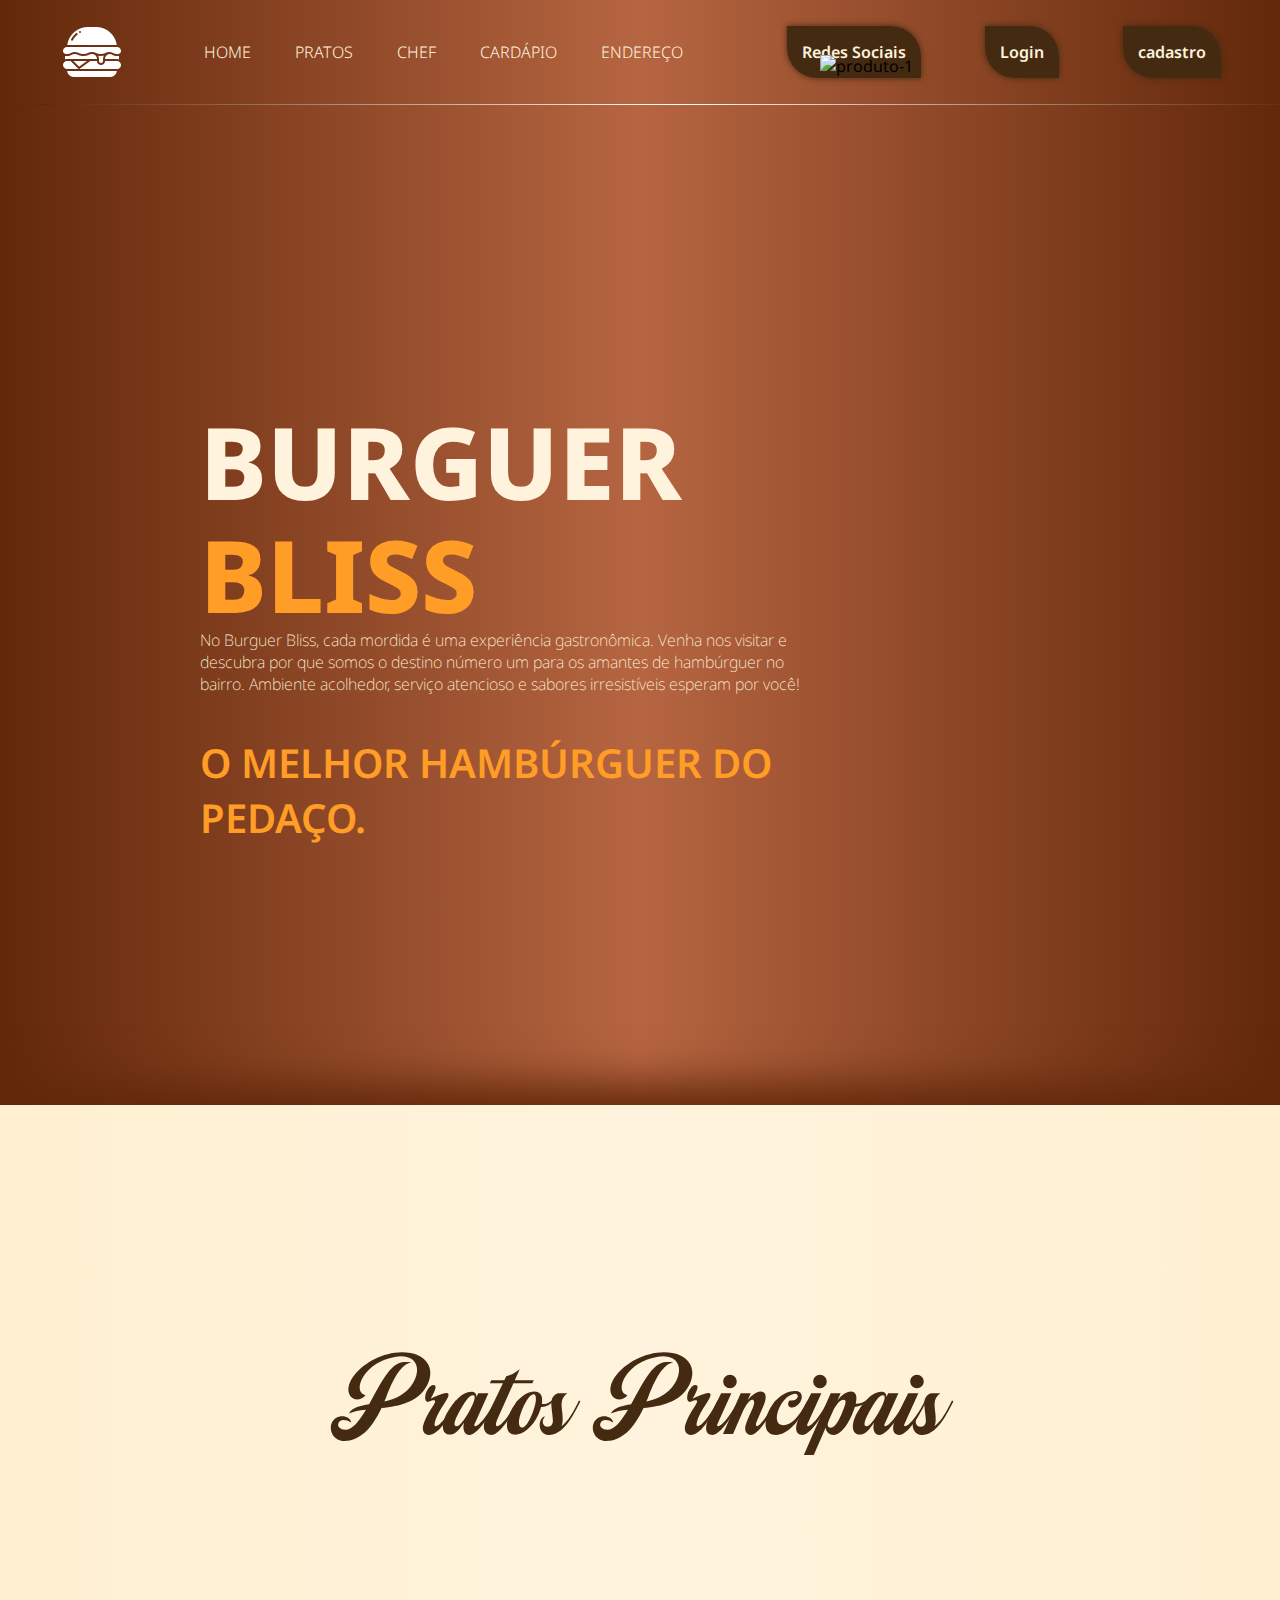
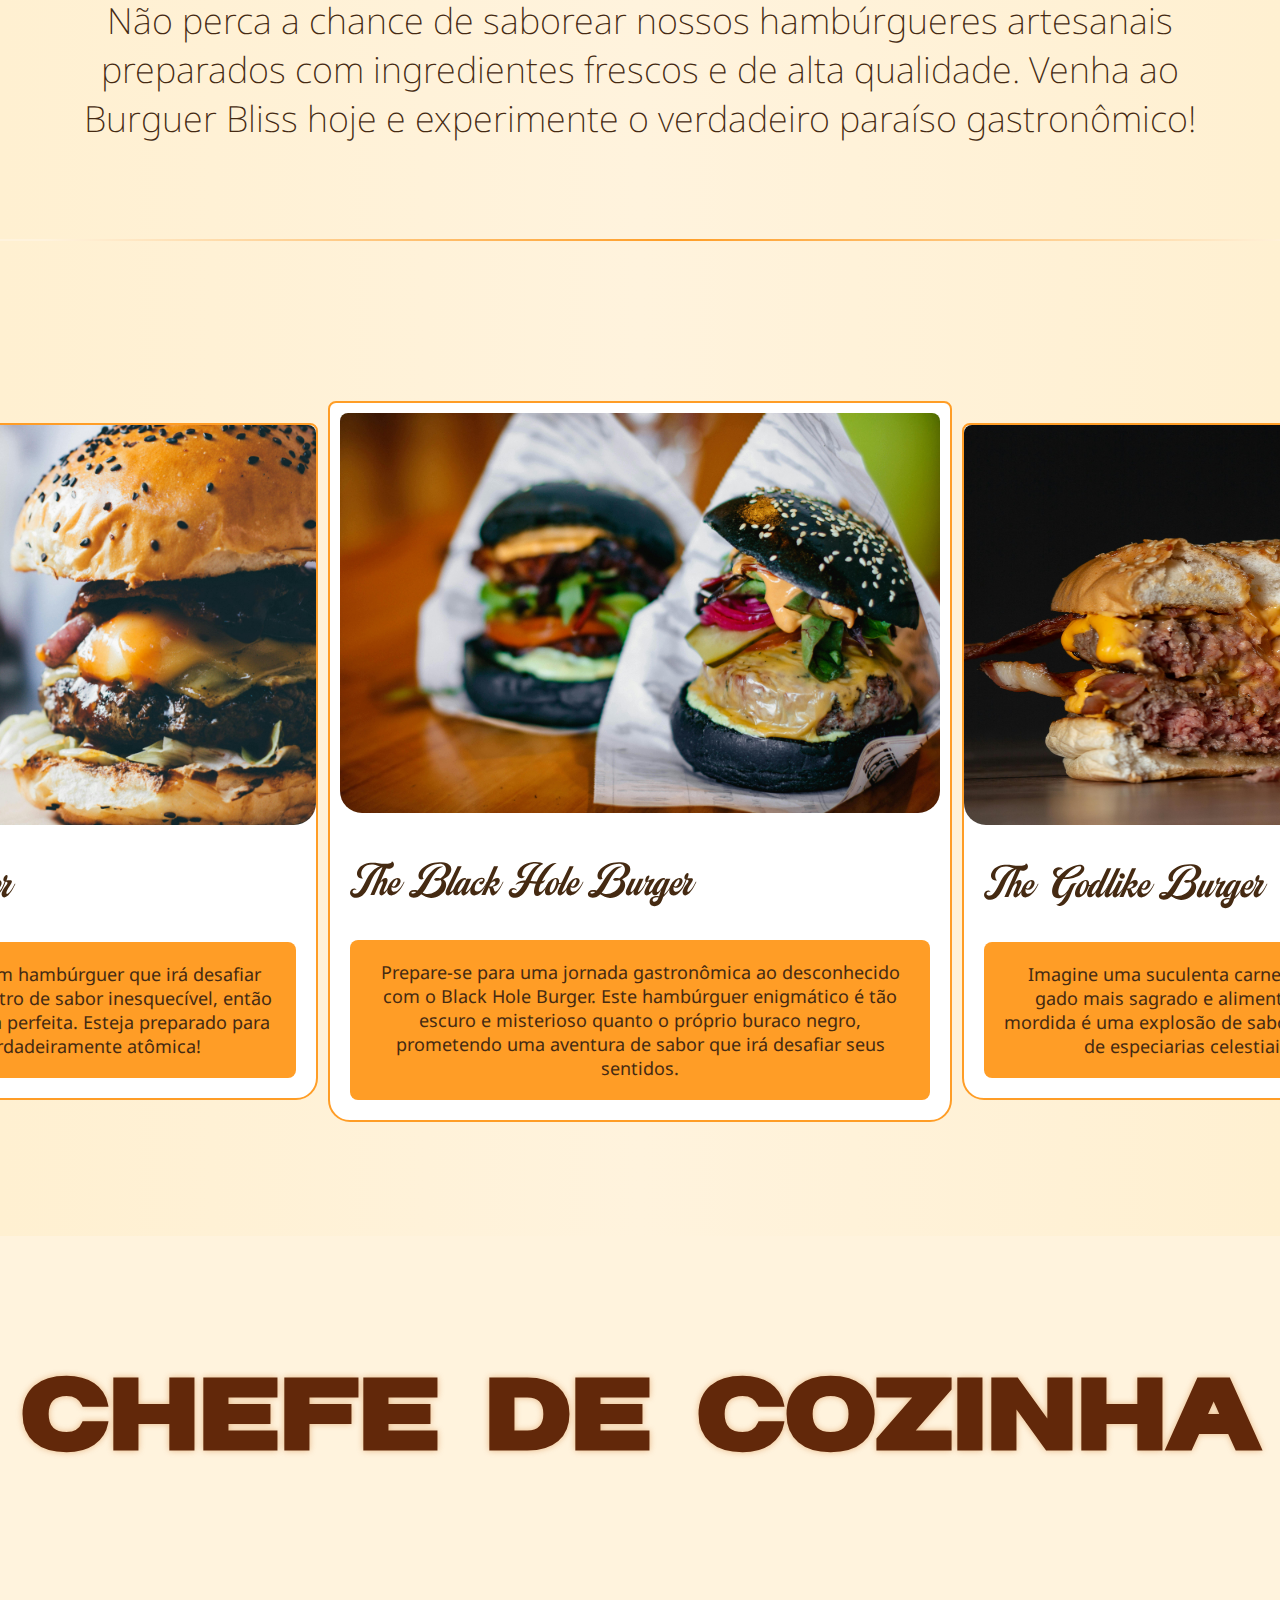
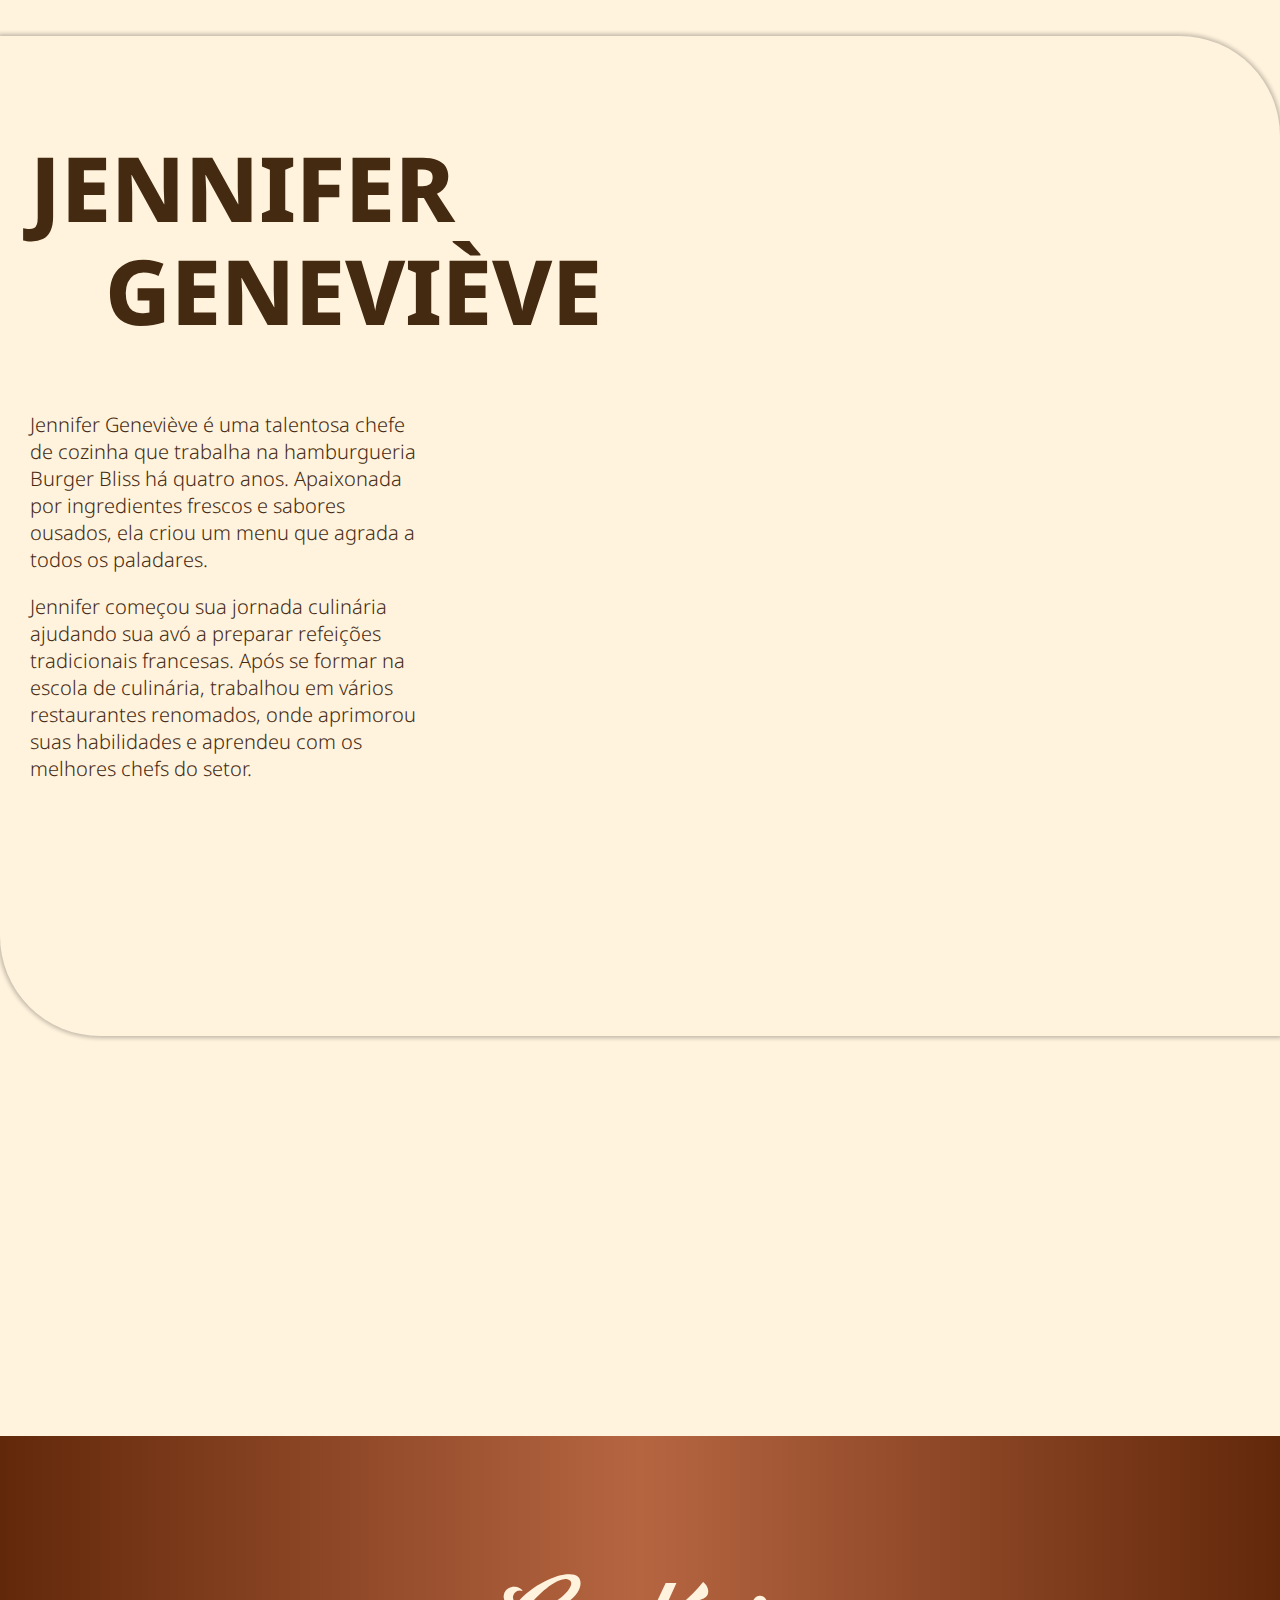
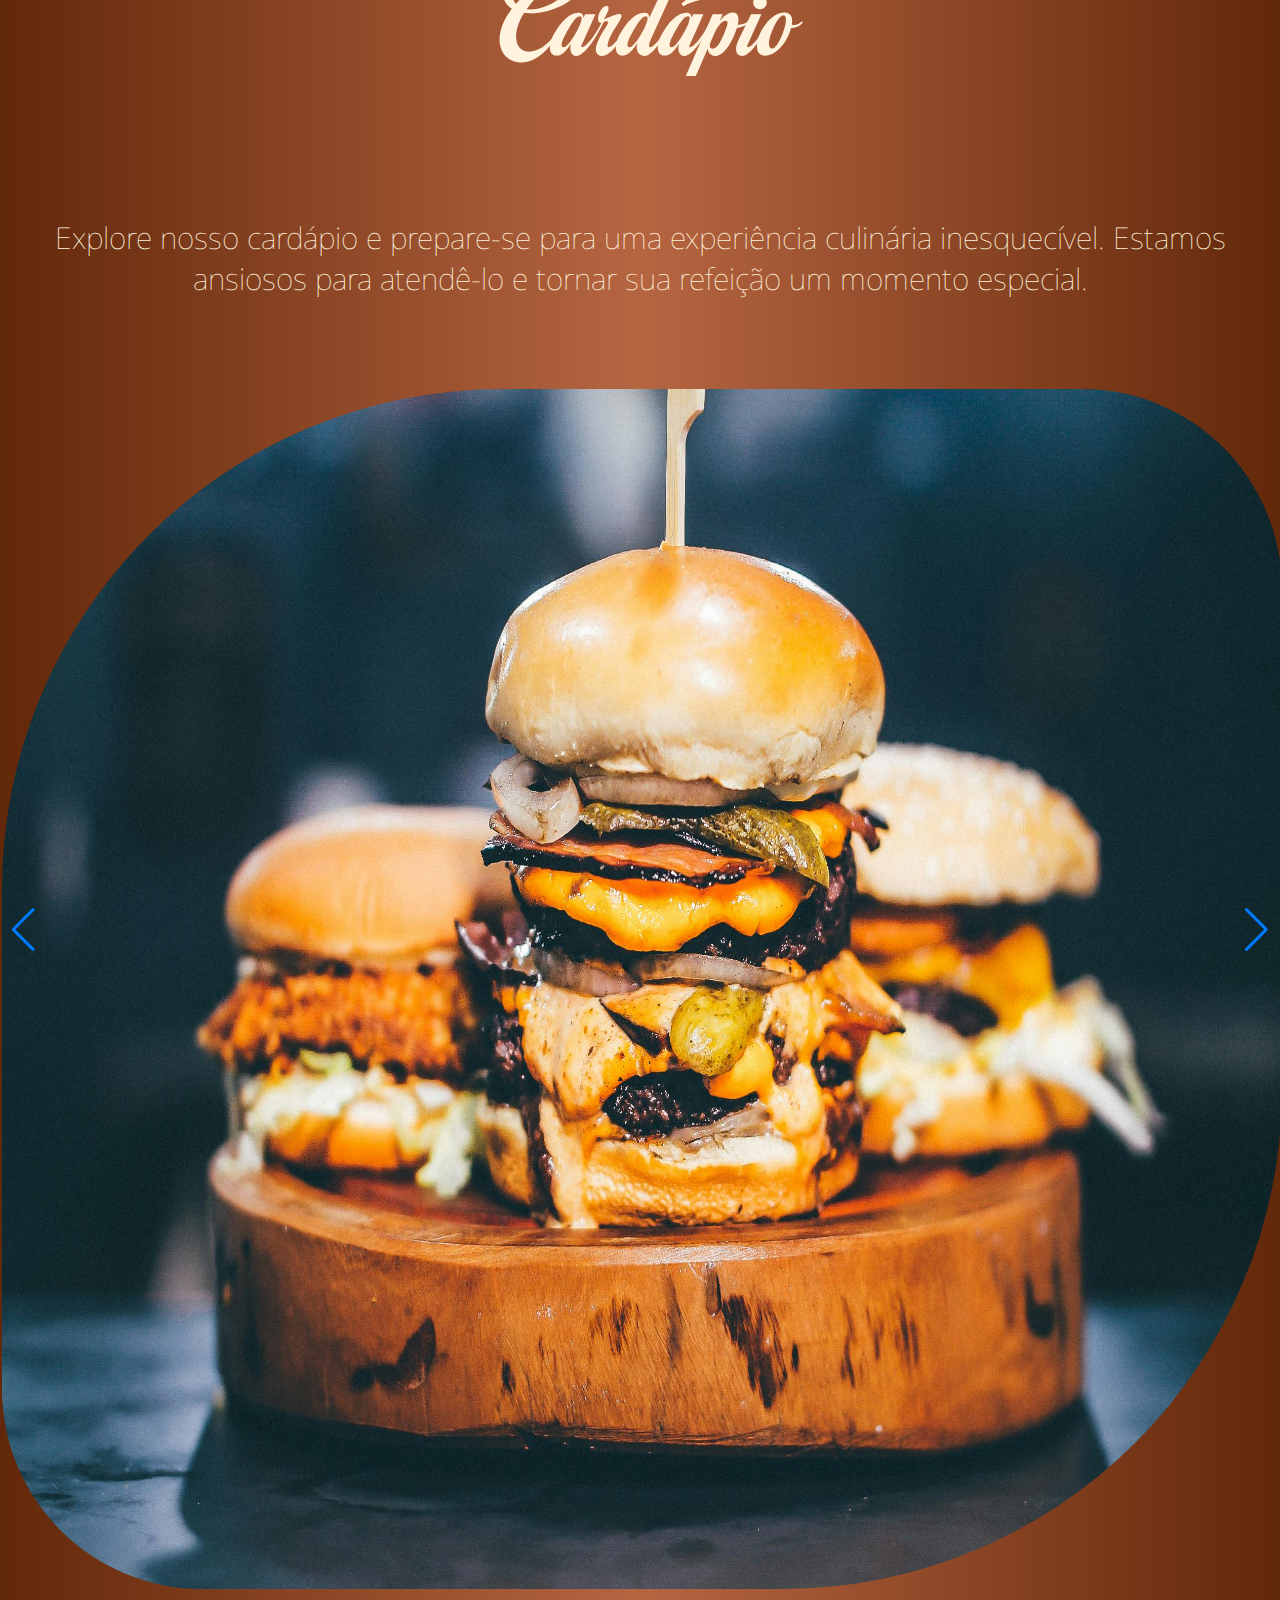
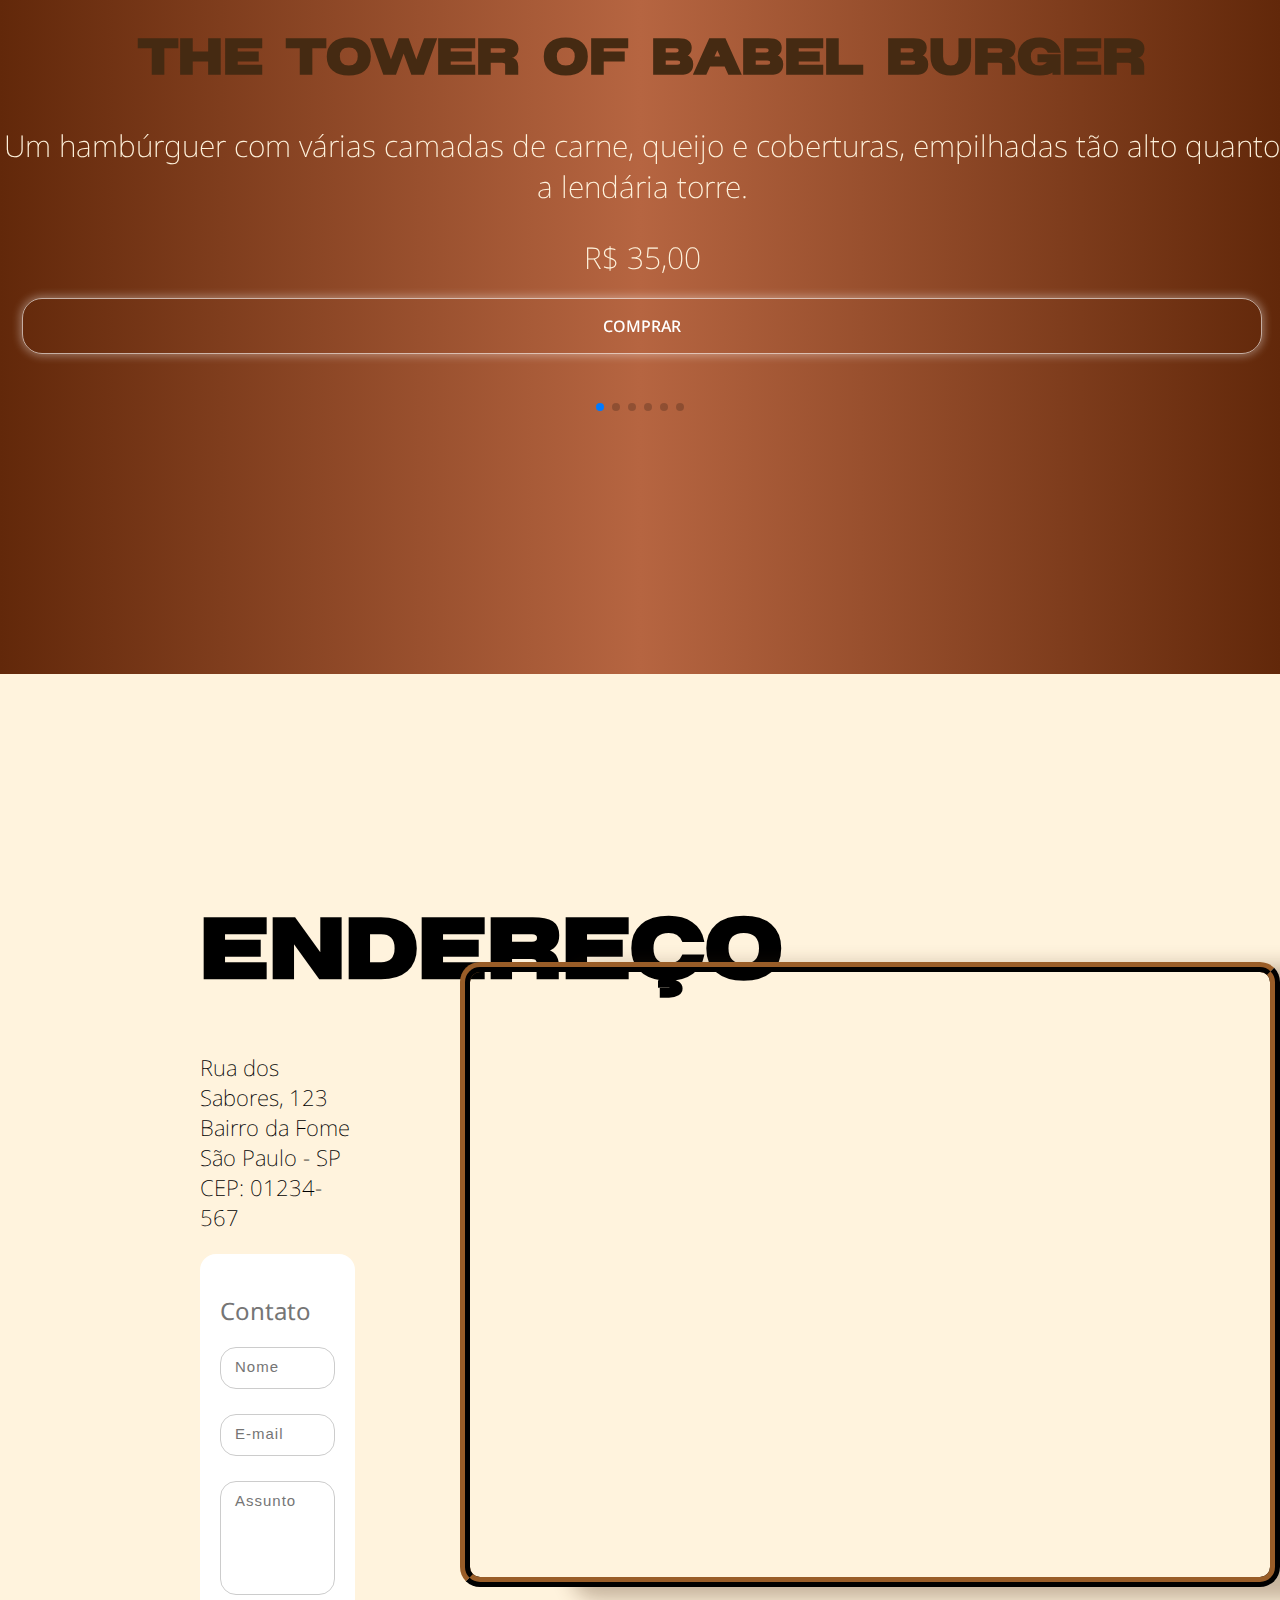
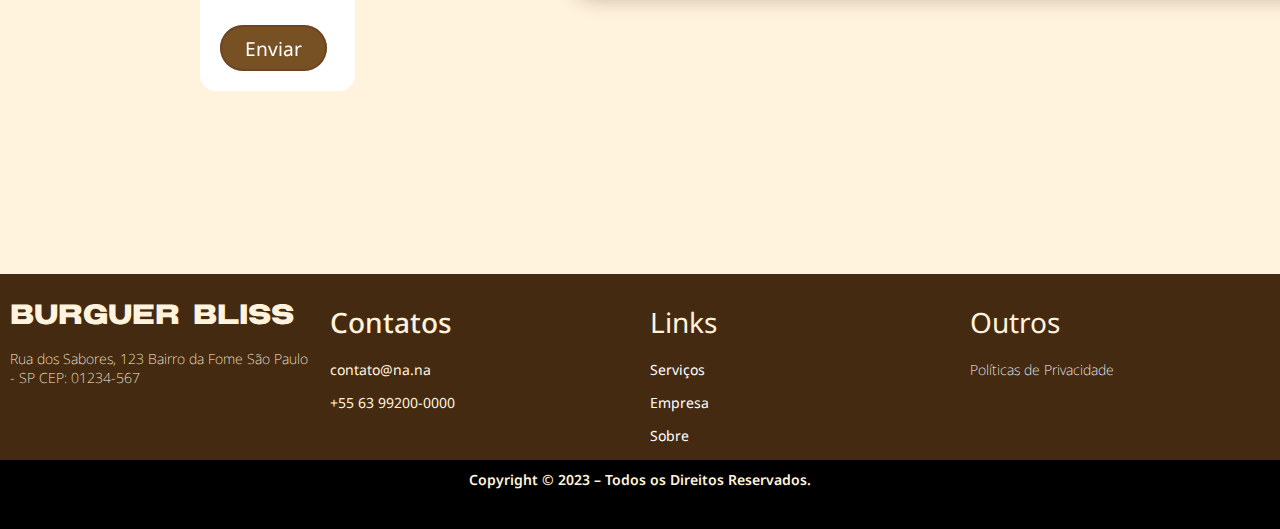
==== commit 78304714: "att-1.1" ====
--- a/index.html
+++ b/index.html
@@ -42,7 +42,8 @@
                     <a href="#cardapio" class="ancora-1">Cardápio</a>
                     <a href="#endereco" class=" ancora-1">Endereço</a>
                     <a href="#redes" class="ancora-2">Redes Sociais</a>
-
+                    <a href="login.html" class="ancora-3">Login</a>
+                    <a href="cadastro.php" class="ancora-4">cadastro</a>
 
                 </div>
             </div>
--- a/style.css
+++ b/style.css
@@ -52,6 +52,7 @@
 /* nav bar */
 nav {
     margin: 0;
+    z-index: 9999999;
 
 }
 
@@ -210,6 +211,67 @@
 
 
 }
+.ancora-3{
+    margin-left: 60px;
+    padding: 15px;
+    text-decoration: none;
+
+    color: var(--cor1);
+
+    background: var(--cor4);
+    border-top-right-radius: 30px;
+    border-bottom-left-radius: 30px;
+
+    transition: .5s;
+    font-weight: 600;
+
+    box-shadow: 0px 0px 6px var(--cor4);
+
+}
+
+.ancora-3:hover {
+    background: var(--cor1);
+    color: var(--cor4);
+
+    font-weight: 600;
+
+    font-size: 11px;
+    border-radius: 100px;
+
+    box-shadow: 0px 0px 12px var(--cor4);
+
+
+}
+.ancora-4{
+    margin-left: 60px;
+    padding: 15px;
+    text-decoration: none;
+
+    color: var(--cor1);
+
+    background: var(--cor4);
+    border-top-right-radius: 30px;
+    border-bottom-left-radius: 30px;
+
+    transition: .5s;
+    font-weight: 600;
+
+    box-shadow: 0px 0px 6px var(--cor4);
+
+}
+.ancora-4:hover {
+    background: var(--cor1);
+    color: var(--cor4);
+
+    font-weight: 600;
+
+    font-size: 11px;
+    border-radius: 100px;
+
+    box-shadow: 0px 0px 12px var(--cor4);
+
+
+}
 
 /*****************************************************/
 
@@ -352,6 +414,7 @@
     transform: translateY(-5%);
 
     box-shadow: 0px 0px 22px rgba(255, 166, 0, 0.397);
+    z-index: 1000;
 }
 
 .prato-2 {
@@ -968,6 +1031,9 @@
         display: none;
 
     }
+    body{
+        overflow-x: hidden;
+    }
 
     /**** CONTEUDO 1 *****/
     .conteudo-1 {
@@ -996,8 +1062,8 @@
     }
 
     .foto-1 {
-        width: 900px;
-        height: 800px;
+        width: 538px;
+        height: 630px;
 
         margin-left: -220px;
         filter: opacity(20%);
@@ -1370,18 +1436,19 @@
         width: 650px;
         border: 10px ridge var(--cor4);
         border-radius: 20px 20px 20px 20px;
-        box-shadow: 20px 116px 16px 4px rgba(78, 50, 23, 0.329);
+        box-shadow: 10px 116px 16px 4px rgba(78, 50, 23, 0.329);
     }
 
     .para-cont-5 {
         font-weight: 200;
-        font-size: 22px;
+        font-size: max(2vw);
     }
 
     .formulario .titulo {
 
         color: #757575;
-        font-size: 1.5em;
+        font-size: max(4vw);
+        font-weight: 550;
         margin-bottom: 10px;
         padding-bottom: 10px;
 
@@ -1389,8 +1456,9 @@
 
     .formulario {
 
-        max-width: 500px;
-        margin: auto;
+        max-width: 769px;
+        margin: 0;
+
         background: white;
         overflow: hidden;
         padding: 20px;
@@ -1407,7 +1475,7 @@
         float: left;
         width: 100%;
         margin-bottom: 25px;
-        position: relative;
+        position:static;
 
     }
 
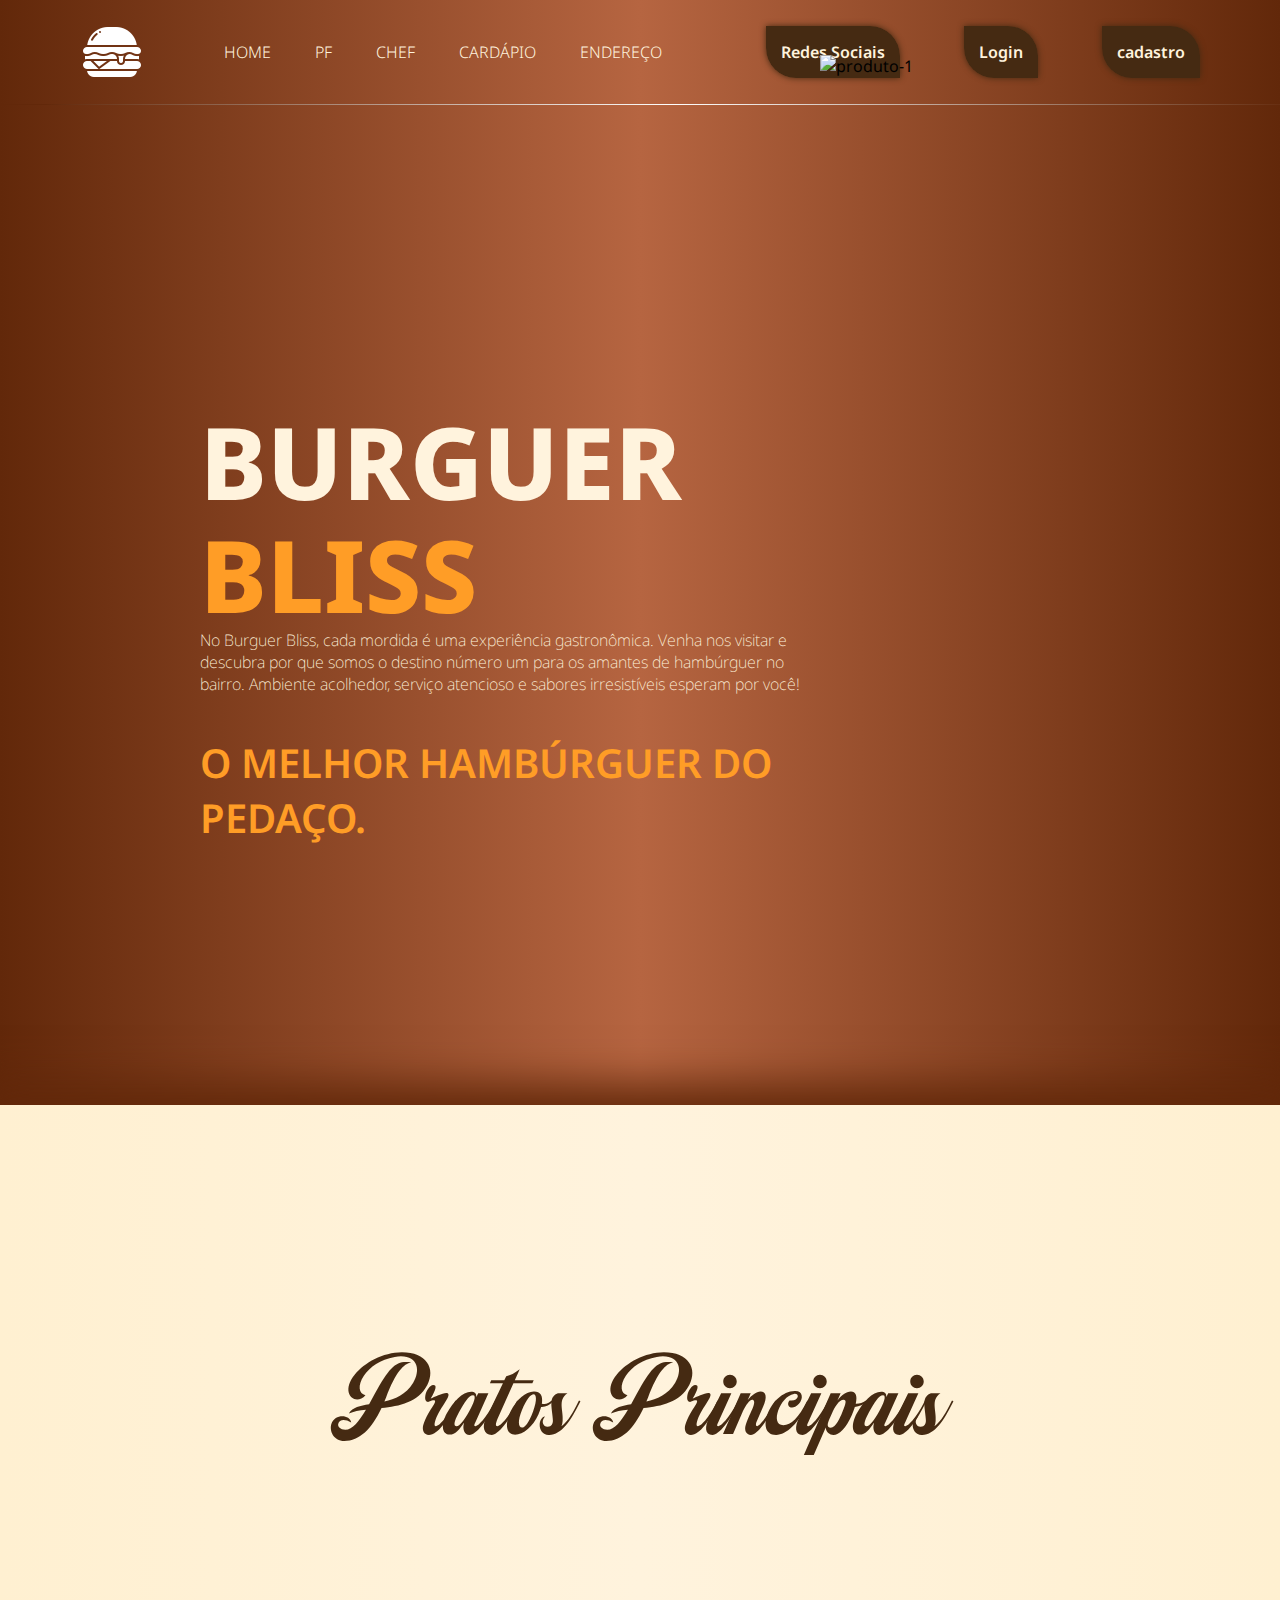
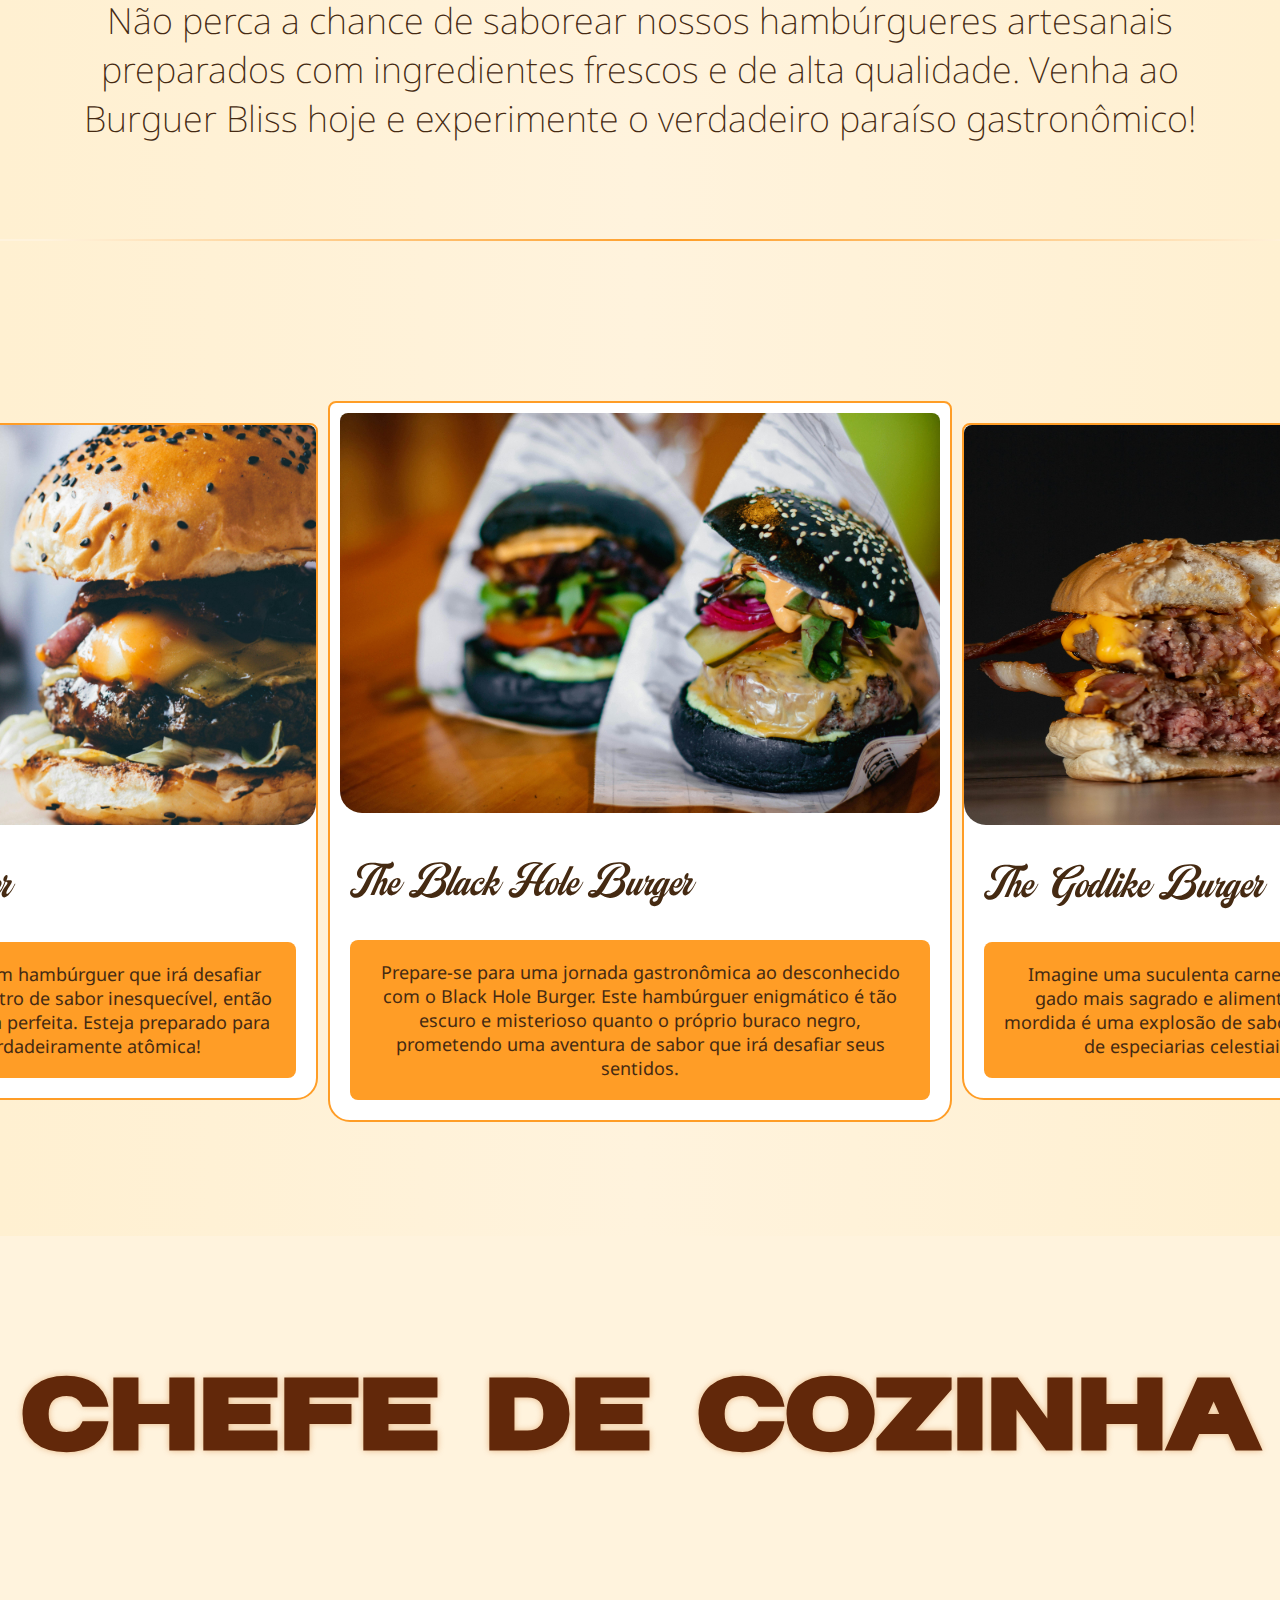
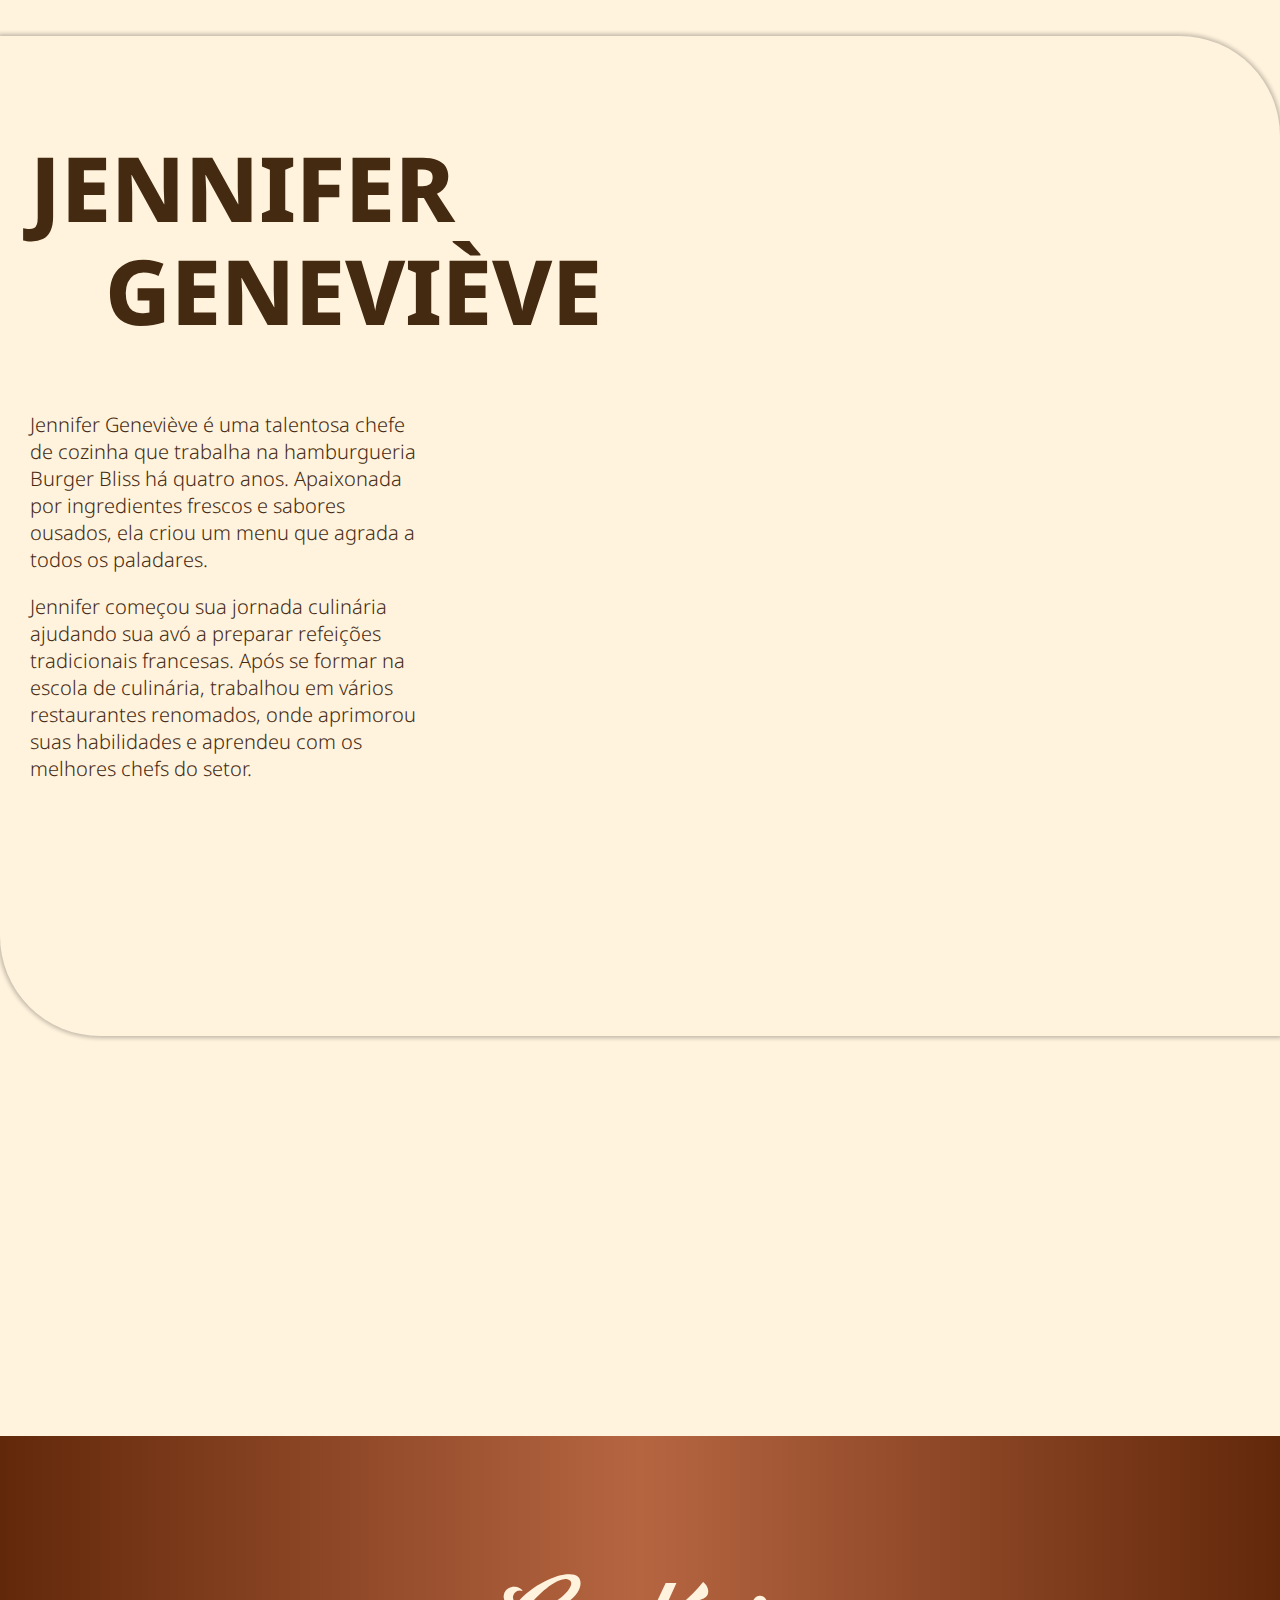
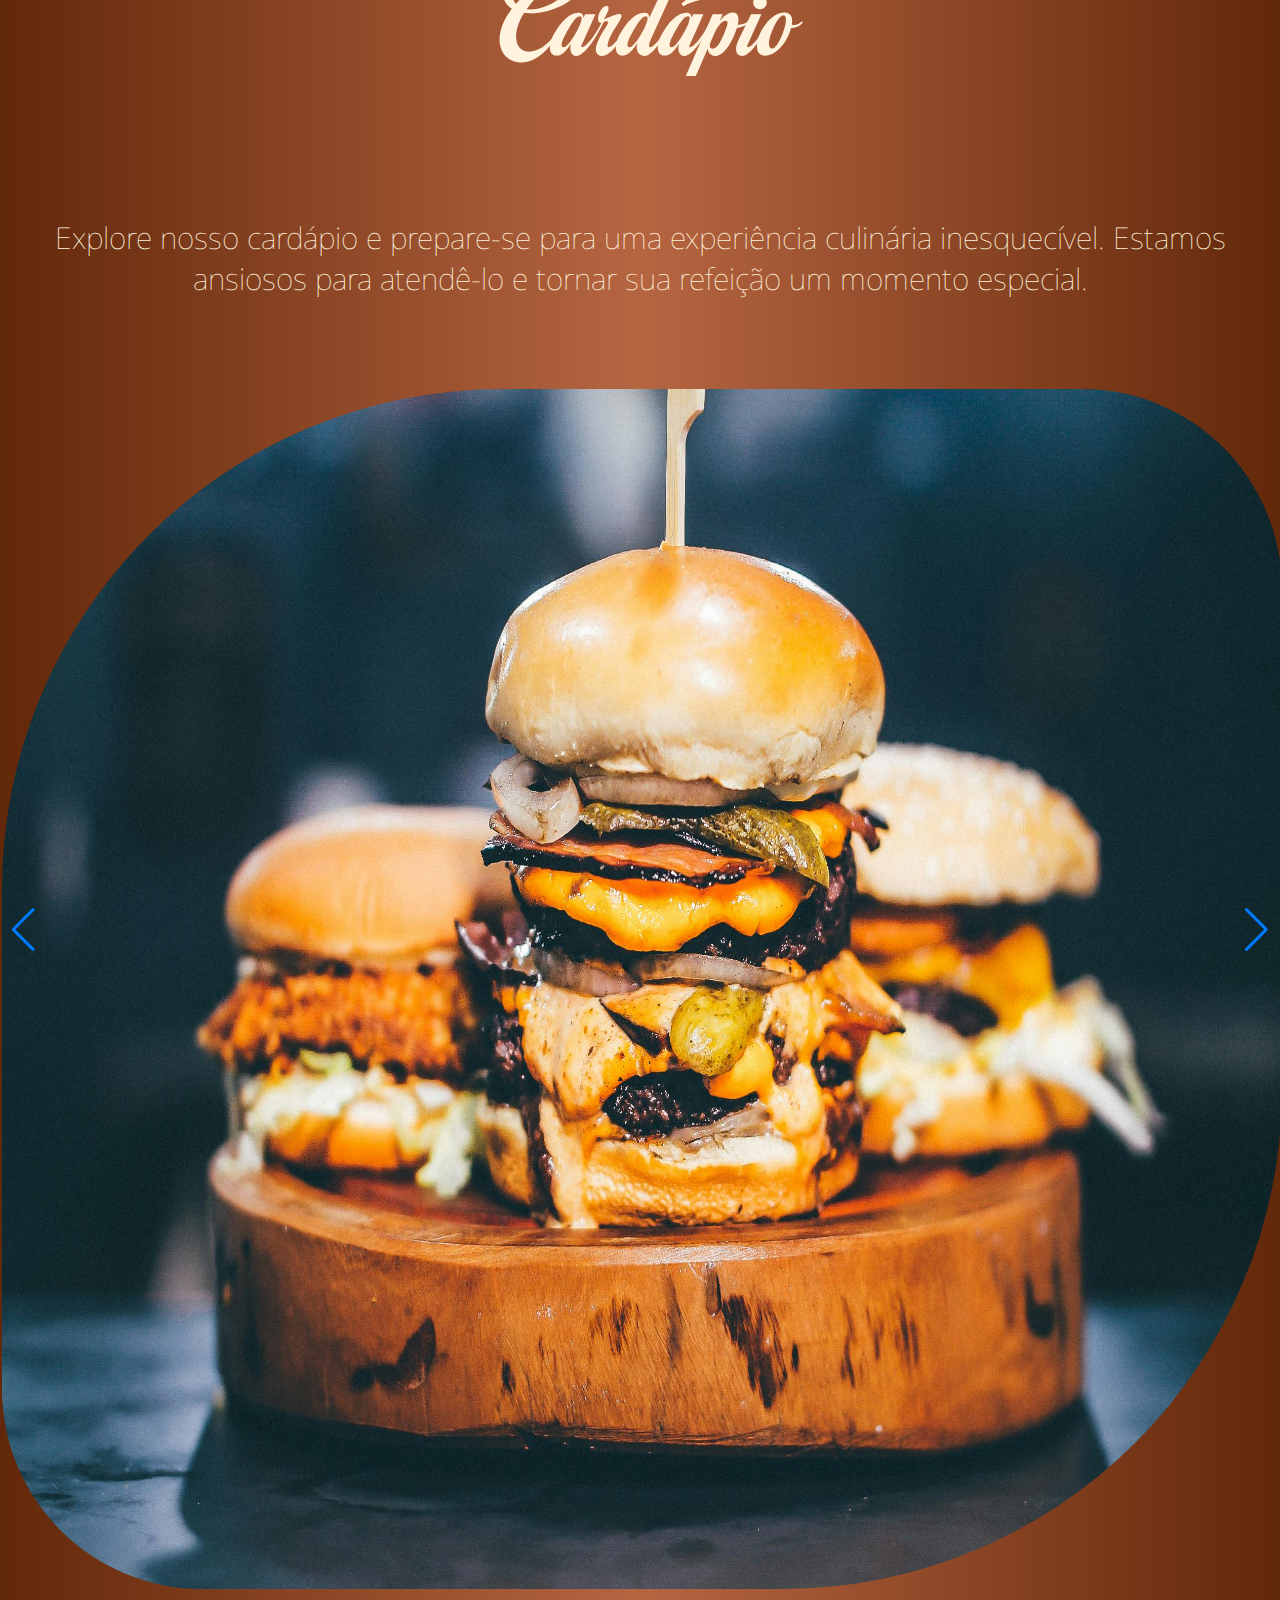
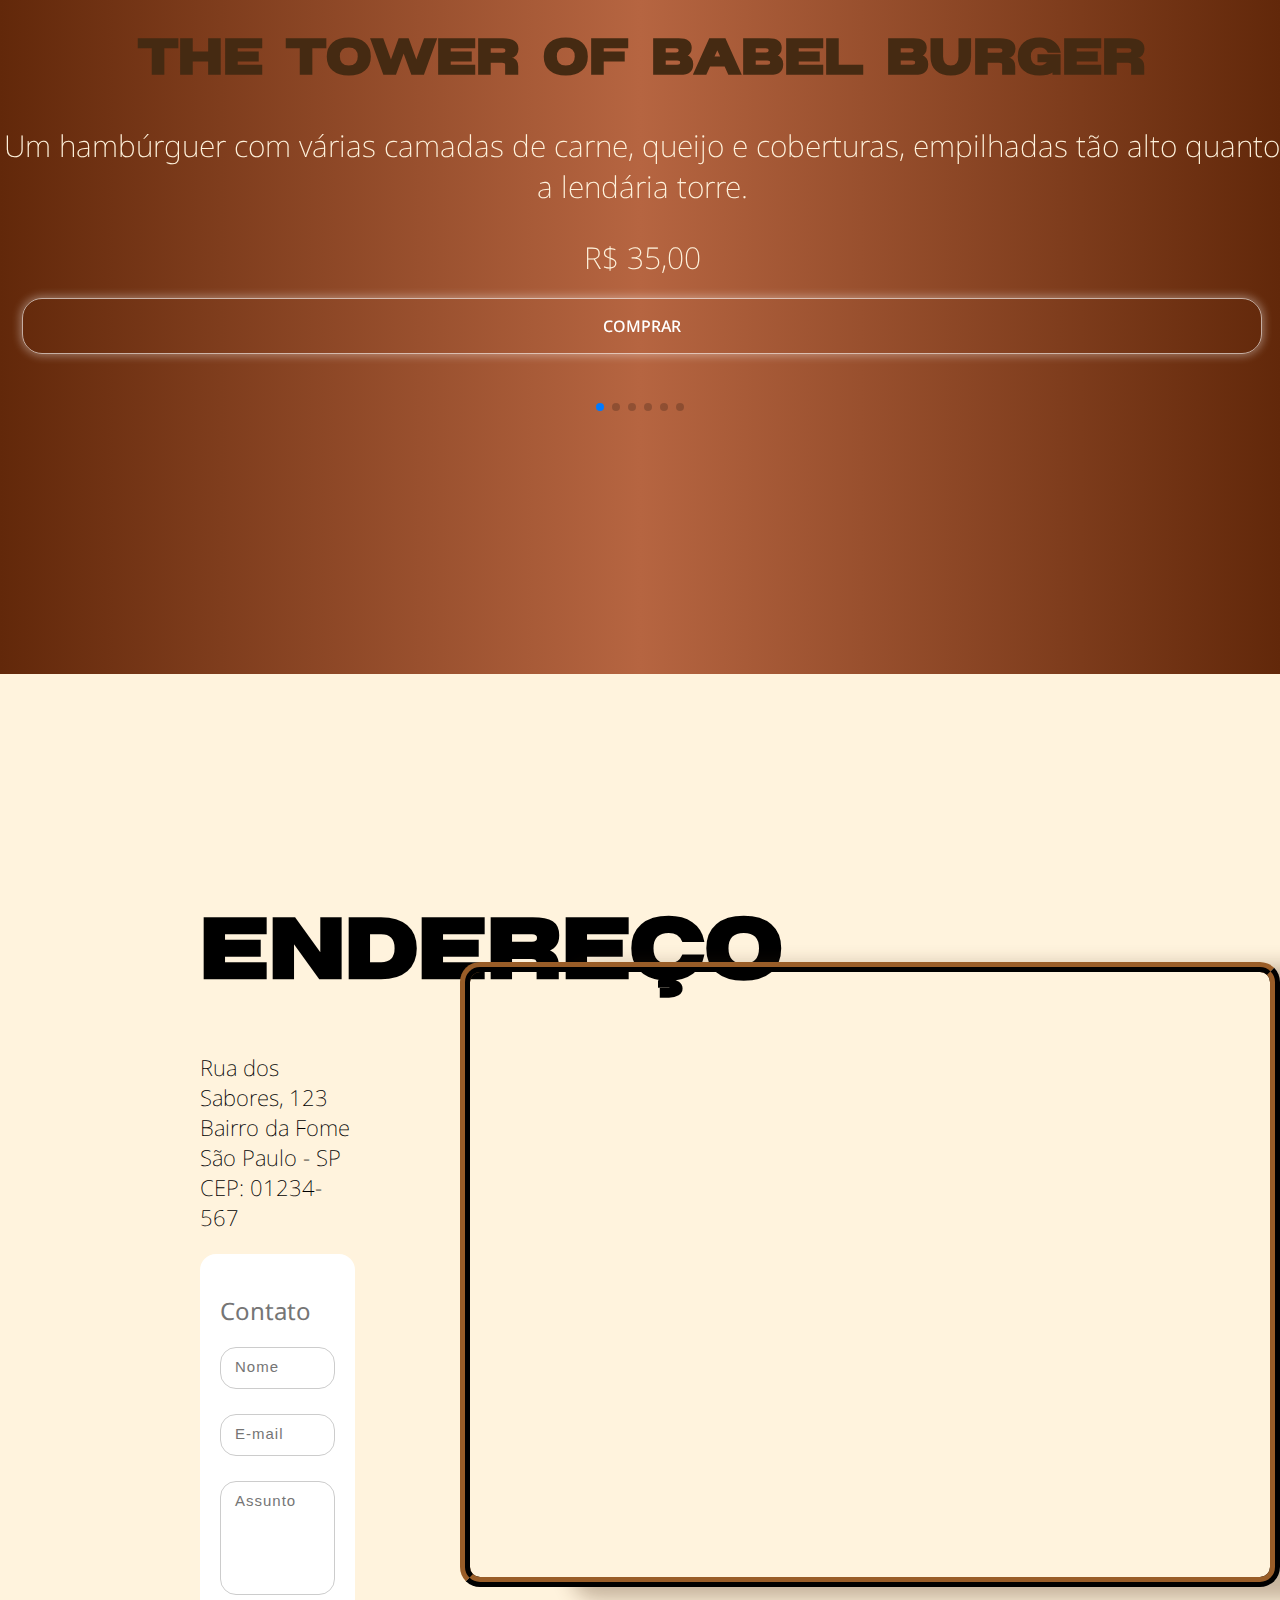
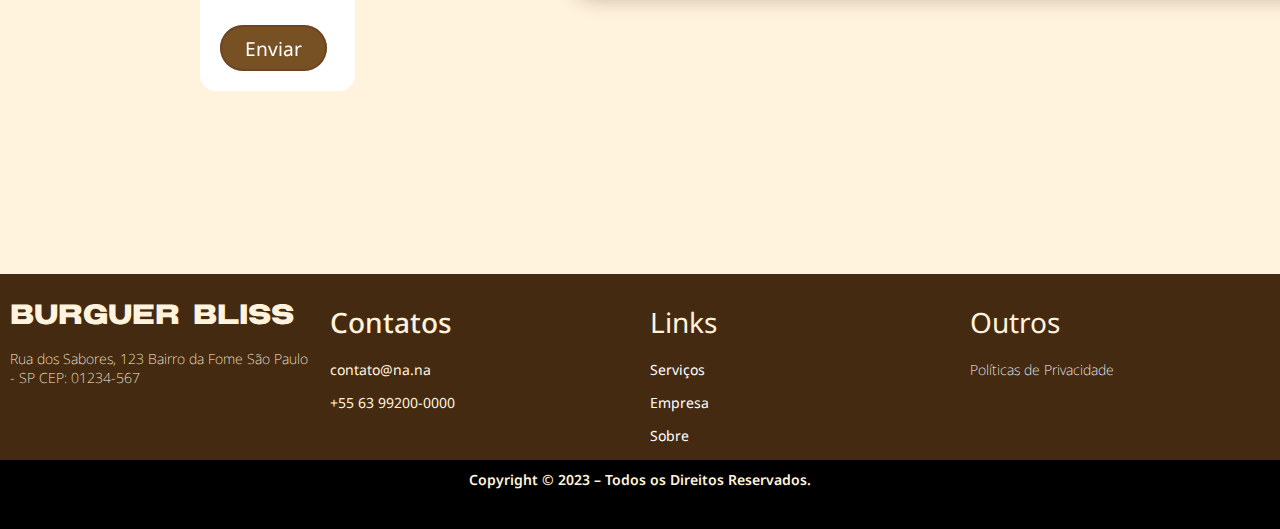
==== commit 6f7a6a1c: "tt" ====
--- a/index.html
+++ b/index.html
@@ -37,7 +37,7 @@
 
 
                     <a href="#home" class="ancora-1">Home</a>
-                    <a href="#pratos" class="ancora-1">Pratos</a>
+                    <a href="#pratos" class="ancora-1">PF</a>
                     <a href="#chef" class="ancora-1">Chef</a>
                     <a href="#cardapio" class="ancora-1">Cardápio</a>
                     <a href="#endereco" class=" ancora-1">Endereço</a>
